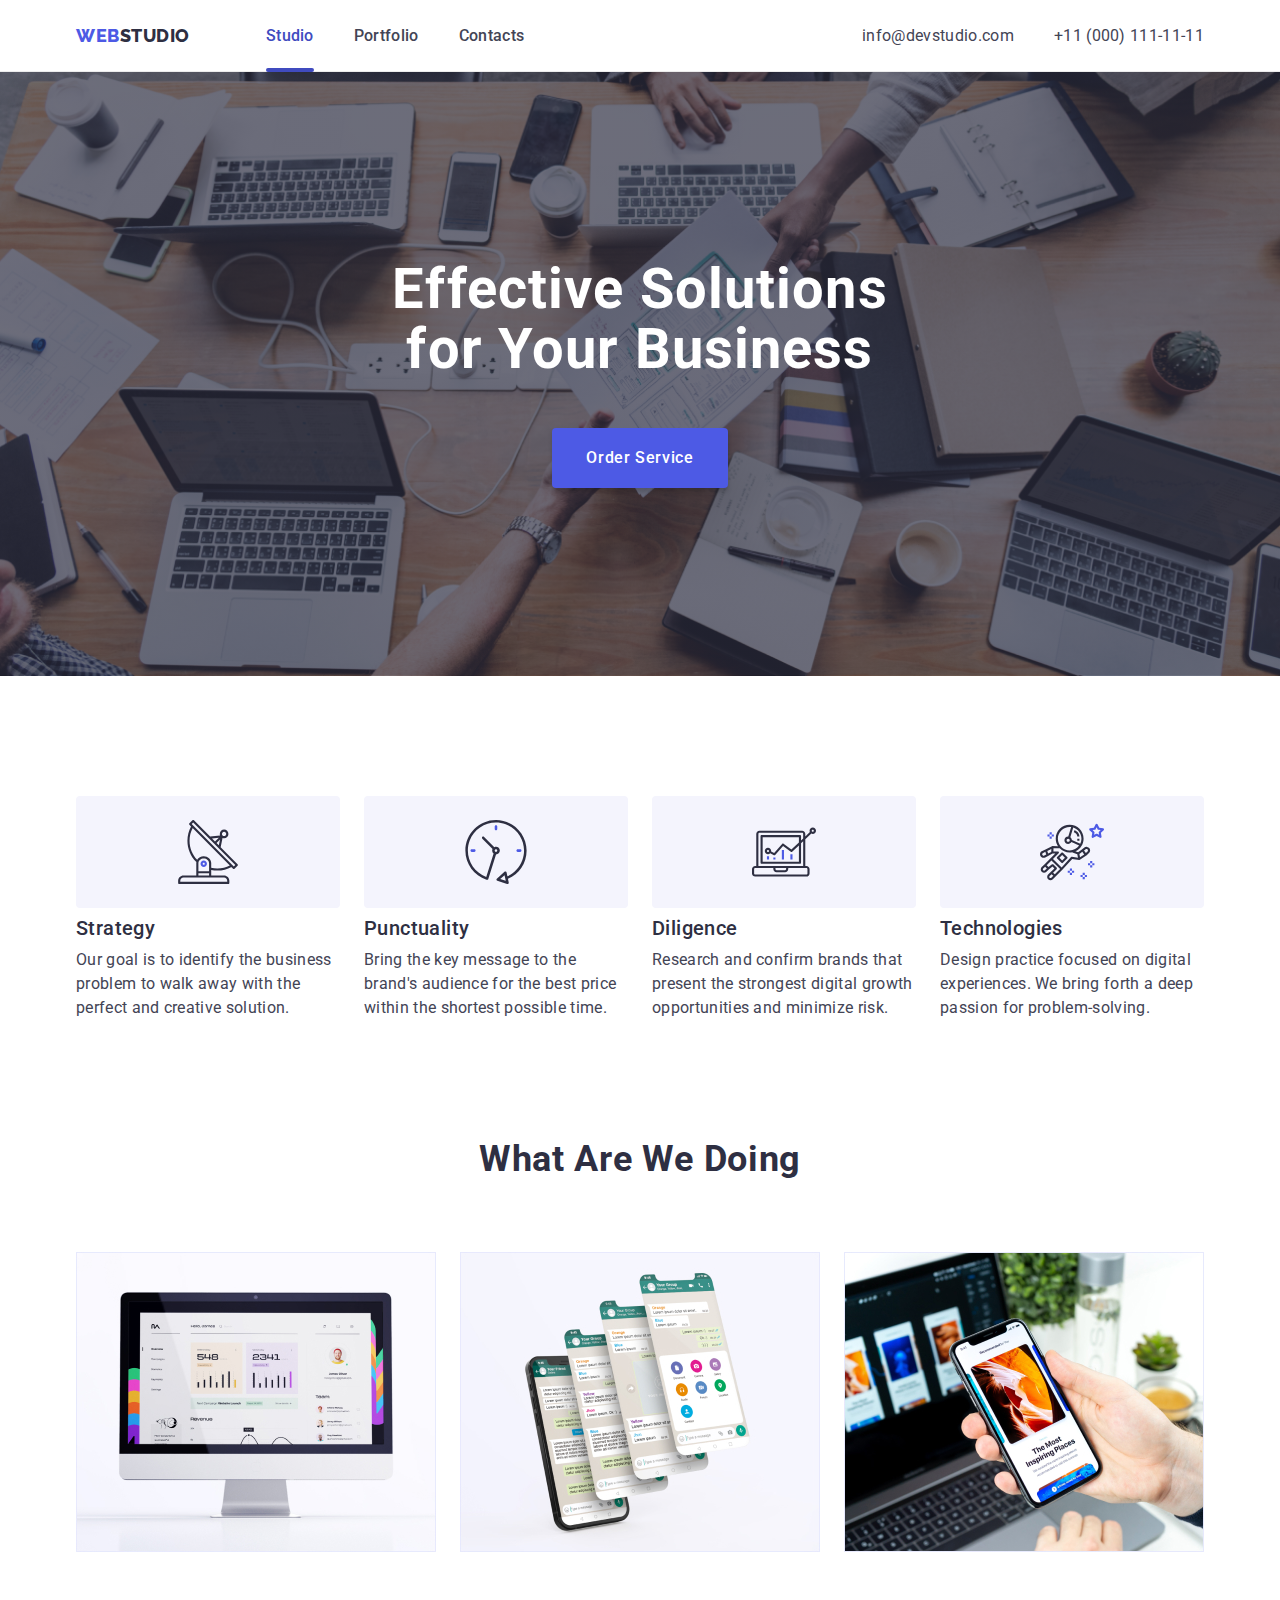
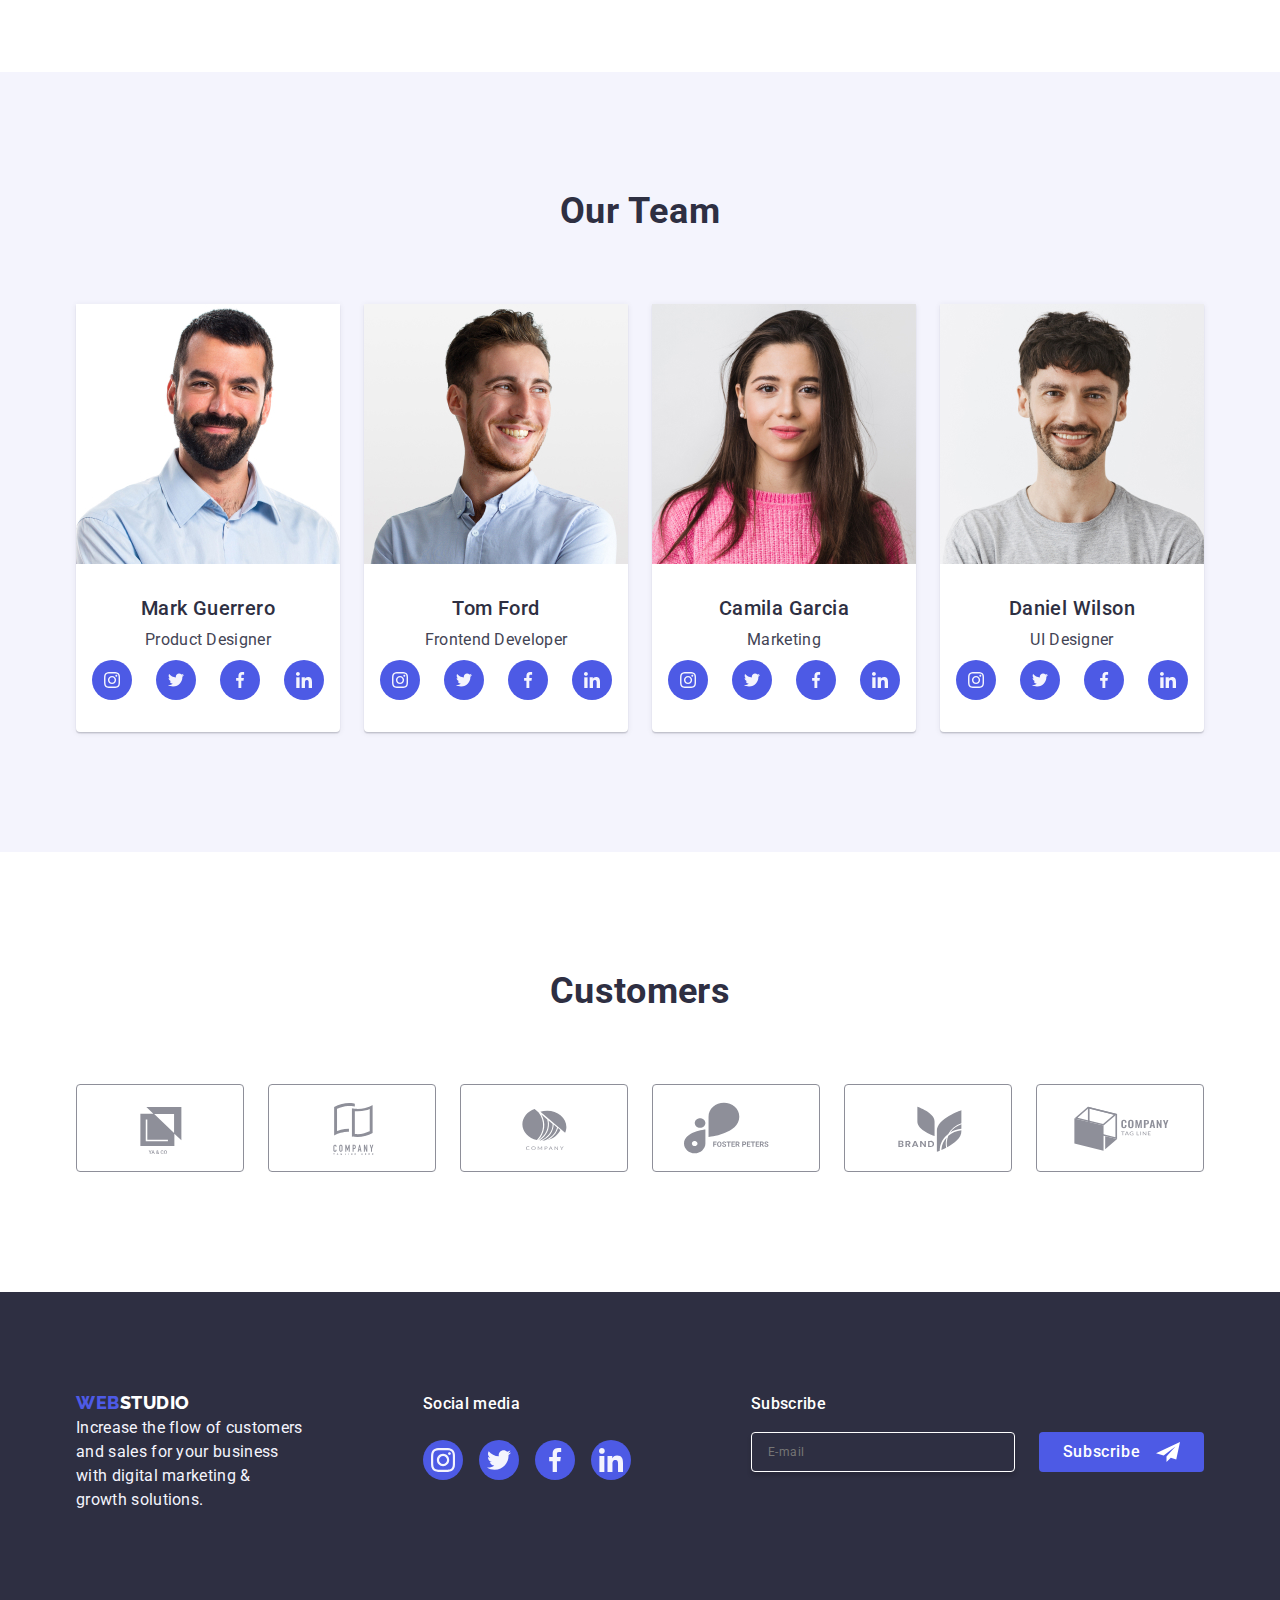
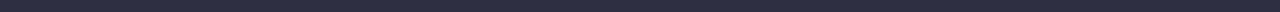
==== index.html @ c0c43e0a "Add files via upload" ====
<!DOCTYPE html>
<html lang="en">
<head>
  <meta charset="UTF-8">
  <meta name="viewport" content="width=device-width, initial-scale=1.0">
  <link rel="stylesheet" href="https://cdnjs.cloudflare.com/ajax/libs/modern-normalize/1.0.0/modern-normalize.min.css">
  <link rel="stylesheet" href="./css/styles.css">
  <link rel="preconnect" href="https://fonts.googleapis.com">
  <link rel="preconnect" href="https://fonts.gstatic.com" crossorigin>
  <link href="https://fonts.googleapis.com/css2?family=Raleway:wght@800&family=Roboto:wght@400;500;700;900&display=swap" rel="stylesheet">
  <title>HTML-CSS</title>
</head>
<body>
  <header class="page-header">
    <div class="container menu">
      <nav class="navigation">
        <a class="logo links" href="./index.html">Web<span class="logo-black">Studio</span></a>
        <ul class="nav-menu list">
          <li class="item">
            <a class="page current links" href="./index.html">Studio</a>
          </li>
          <li class="item">
            <a class="page links" href="./portfolio.html">Portfolio</a>
          </li>
          <li class="item">
            <a class="page links" href="">Contacts</a>
          </li>
        </ul>
      </nav>
      <address class="address">
        <ul class="contacts-menu list">
          <li class="item">
            <a class="contact links" href="mailto:info@devstudio.com"> info@devstudio.com</a>
          </li>
          <li class="item">
            <a class="contact links" href="tel:+110001111111"> +11 (000) 111-11-11</a>
          </li>
        </ul>
      </address>
    </div>
  </header>
  <main>
    <section class="hero">
      <div class="container">
        <h1 class="hero-title">Effective Solutions <br/> for Your Business</h1>
        <button class="button order-service" type="button" data-modal-open>Order Service</button>
      </div>
    </section> 
    <section class="section">
      <div class="container">
        <h2 class="visually-hiddens">Features</h2>
        <ul class="features list">
          <li class="item">
            <div class="icon">
              <svg width="64" height="64">
                <use href="./images/icons.svg#antenna"></use>
              </svg>
            </div>
            <h3 class="features-item-header">Strategy</h3>
            <p class="features-item-content">Our goal is to identify the business problem to walk away with the perfect and creative solution.</p>
          </li>
          <li class="item">
            <div class="icon">
              <svg class="benefits-icon-svg" width="64" height="64">
                <use href="./images/icons.svg#clock"></use>
              </svg>
            </div>
            <h3 class="features-item-header">Punctuality</h3>
            <p class="features-item-content">Bring the key message to the brand's audience for the best price within the shortest possible time.</p>
          </li>
          <li class="item">
            <div class="icon">
              <svg class="benefits-icon-svg" width="64" height="64">
                <use href="./images/icons.svg#diagram"></use>
              </svg>
            </div>
            <h3 class="features-item-header">Diligence</h3>
            <p class="features-item-content">Research and confirm brands that present the strongest digital growth opportunities and minimize risk.</p>
          </li>
          <li class="item">
            <div class="icon">
              <svg class="benefits-icon-svg" width="64" height="64">
                <use href="./images/icons.svg#astronaut"></use>
              </svg>
            </div>
            <h3 class="features-item-header">Technologies</h3>
            <p class="features-item-content">Design practice focused on digital experiences. We bring forth a deep passion for problem-solving.</p>
          </li>
        </ul>
      </div>
    </section>
    <section class="offer-section">
      <div class="section-container container">
        <h2 class="main-page-header">What are we doing</h2>
        <ul class="we-do list">
          <li class="we-do-item">
            <img src="./images/what-are-we-doing-img1.jpg" alt="Computer" width="360">
          </li>
          <li class="we-do-item">
            <img src="./images/what-are-we-doing-img2.jpg" alt="Text Message" width="360">
          </li>
          <li class="we-do-item">
            <img src="./images/what-are-we-doing-img3.jpg" alt="Mobile Phone" width="360">
          </li>
        </ul>
      </div> 
    </section>
    <section class="team">
      <div class="section-container container">
        <h2 class="main-page-header">Our Team</h2>
        <ul class="team-members list">
          <li class="members">
            <img src="./images/img-mark.jpg" alt="Mark Guerrero" width="264">
            <div class="employee">
              <h3 class="member-name">Mark Guerrero</h3>
              <p class="member-title">Product Designer</p>
              <ul class="team-social-list list">
                <li class="team-social-item">
                  <a class="team-social-link link" href="https://instagram.com" target="_blank" rel="noopener noreferrer">
                    <svg class="team-social-svg" width="16" height="16">
                      <use href="./images/icons.svg#instagram"></use>
                    </svg>
                  </a>
                </li>
                <li class="team-social-item">
                  <a
                    class="team-social-link link"
                    href="https://twitter.com"
                    target="_blank"
                    rel="noopener noreferrer"
                  >
                    <svg class="team-social-svg" width="16" height="16">
                      <use href="./images/icons.svg#twitter"></use>
                    </svg>
                  </a>
                </li>
                <li class="team-social-item">
                  <a
                    class="team-social-link link"
                    href="https://facebook.com"
                    target="_blank"
                    rel="noopener noreferrer"
                  >
                    <svg class="team-social-svg" width="16" height="16">
                      <use href="./images/icons.svg#facebook"></use>
                    </svg>
                  </a>
                </li>
                <li class="team-social-item">
                  <a
                    class="team-social-link link"
                    href="https://linkedin.com"
                    target="_blank"
                    rel="noopener noreferrer"
                  >
                    <svg class="team-social-svg" width="16" height="16">
                      <use href="./images/icons.svg#linkedin"></use>
                    </svg>
                  </a>
              </ul>
            </div>                        
          </li>
          <li class="members">
            <img src="./images/img-tom.jpg" alt="Tom Ford" width="264">
            <div class="employee">
              <h3 class="member-name">Tom Ford</h3>
              <p class="member-title">Frontend Developer</p>
              <ul class="team-social-list list">
                <li class="team-social-item">
                  <a class="team-social-link link" href="https://instagram.com" target="_blank" rel="noopener noreferrer">
                    <svg class="team-social-svg" width="16" height="16">
                      <use href="./images/icons.svg#instagram"></use>
                    </svg>
                  </a>
                </li>
                <li class="team-social-item">
                  <a
                    class="team-social-link link"
                    href="https://twitter.com"
                    target="_blank"
                    rel="noopener noreferrer"
                  >
                    <svg class="team-social-svg" width="16" height="16">
                      <use href="./images/icons.svg#twitter"></use>
                    </svg>
                  </a>
                </li>
                <li class="team-social-item">
                  <a
                    class="team-social-link link"
                    href="https://facebook.com"
                    target="_blank"
                    rel="noopener noreferrer"
                  >
                    <svg class="team-social-svg" width="16" height="16">
                      <use href="./images/icons.svg#facebook"></use>
                    </svg>
                  </a>
                </li>
                <li class="team-social-item">
                  <a
                    class="team-social-link link"
                    href="https://linkedin.com"
                    target="_blank"
                    rel="noopener noreferrer"
                  >
                    <svg class="team-social-svg" width="16" height="16">
                      <use href="./images/icons.svg#linkedin"></use>
                    </svg>
                  </a>
              </ul>
            </div>
          </li>
          <li class="members">
            <img src="./images/our-team-img3.jpg" alt="Camila Garcia" width="264">
            <div class="employee">
              <h3 class="member-name">Camila Garcia</h3>
              <p class="member-title">Marketing</p>
              <ul class="team-social-list list">
                <li class="team-social-item">
                  <a class="team-social-link link" href="https://instagram.com" target="_blank" rel="noopener noreferrer">
                    <svg class="team-social-svg" width="16" height="16">
                      <use href="./images/icons.svg#instagram"></use>
                    </svg>
                  </a>
                </li>
                <li class="team-social-item">
                  <a
                    class="team-social-link link"
                    href="https://twitter.com"
                    target="_blank"
                    rel="noopener noreferrer"
                  >
                    <svg class="team-social-svg" width="16" height="16">
                      <use href="./images/icons.svg#twitter"></use>
                    </svg>
                  </a>
                </li>
                <li class="team-social-item">
                  <a
                    class="team-social-link link"
                    href="https://facebook.com"
                    target="_blank"
                    rel="noopener noreferrer"
                  >
                    <svg class="team-social-svg" width="16" height="16">
                      <use href="./images/icons.svg#facebook"></use>
                    </svg>
                  </a>
                </li>
                <li class="team-social-item">
                  <a
                    class="team-social-link link"
                    href="https://linkedin.com"
                    target="_blank"
                    rel="noopener noreferrer"
                  >
                    <svg class="team-social-svg" width="16" height="16">
                      <use href="./images/icons.svg#linkedin"></use>
                    </svg>
                  </a>
              </ul>
            </div>
          </li>
          <li class="members">
            <img src="./images/our-team-img4.jpg" alt="Daniel Wilson" width="264">
            <div class="employee">
              <h3 class="member-name">Daniel Wilson</h3>
              <p class="member-title">UI Designer</p>
              <ul class="team-social-list list">
                <li class="team-social-item">
                  <a class="team-social-link link" href="https://instagram.com" target="_blank" rel="noopener noreferrer">
                    <svg class="team-social-svg" width="16" height="16">
                      <use href="./images/icons.svg#instagram"></use>
                    </svg>
                  </a>
                </li>
                <li class="team-social-item">
                  <a
                    class="team-social-link link"
                    href="https://twitter.com"
                    target="_blank"
                    rel="noopener noreferrer"
                  >
                    <svg class="team-social-svg" width="16" height="16">
                      <use href="./images/icons.svg#twitter"></use>
                    </svg>
                  </a>
                </li>
                <li class="team-social-item">
                  <a
                    class="team-social-link link"
                    href="https://facebook.com"
                    target="_blank"
                    rel="noopener noreferrer"
                  >
                    <svg class="team-social-svg" width="16" height="16">
                      <use href="./images/icons.svg#facebook"></use>
                    </svg>
                  </a>
                </li>
                <li class="team-social-item">
                  <a
                    class="team-social-link link"
                    href="https://linkedin.com"
                    target="_blank"
                    rel="noopener noreferrer"
                  >
                    <svg class="team-social-svg" width="16" height="16">
                      <use href="./images/icons.svg#linkedin"></use>
                    </svg>
                  </a>
              </ul>
            </div>
          </li>
        </ul>
      </div>
    </section>
    <section class="client-section">
      <div class="client-container container">
        <h2 class="client-section-header">Customers</h2>
        <ul class="client-list list">
          <li class="client-item">
            <a class="client-link" href="">
              <svg class="client-svg" width="104" height="56">
                <use href="./images/icons.svg#customer-1"></use>
              </svg>
            </a>
          </li>
          <li class="client-item">
            <a class="client-link" href="">
              <svg class="client-svg" width="104" height="56">
                <use href="./images/icons.svg#customer-2"></use>
              </svg>
            </a>
          </li>
          <li class="client-item">
            <a class="client-link" href="">
              <svg class="client-svg" width="104" height="56">
                <use href="./images/icons.svg#customer-3"></use>
              </svg>
            </a>
          </li>
          <li class="client-item">
            <a class="client-link" href="">
              <svg class="client-svg" width="104" height="56">
                <use href="./images/icons.svg#customer-4"></use>
              </svg>
            </a>
          </li>
          <li class="client-item">
            <a class="client-link" href="">
              <svg class="client-svg" width="104" height="56">
                <use href="./images/icons.svg#customer-5"></use>
              </svg>
            </a>
          </li>
          <li class="client-item">
            <a class="client-link" href="">
              <svg class="client-svg" width="104" height="56">
                <use href="./images/icons.svg#customer-6"></use>
              </svg>
            </a>
          </li>
        </ul>
      </div>

    </section>
  </main>
  <footer class="page-footer">
    <div class="container">
      <div class="footer-logo-wrapper list">
          <a class="logo links" href="./index.html">Web<span class="logo-white">Studio</span>
          </a>
          <p class="footer-content">
          Increase the flow of customers and sales for your business with digital marketing & growth solutions.
          </p> 
      </div>
      <div class="social-media-container">
        <p class="social-media-text text">Social media</p>
        <ul class="footer-list list">
          <li class="social-media-item">
            <a href="#" class="social-media-link">
              <svg class="social-media-svg" width="24" height="24">
                <use href="./images/icons.svg#instagram"></use>
              </svg>
            </a>
          </li>
          <li class="social-media-item">
            <a href="#" class="social-media-link">
              <svg class="social-media-svg" width="24" height="24">
                <use href="./images/icons.svg#twitter"></use>
              </svg>
            </a>
          </li>
          <li class="social-media-item">
            <a href="#" class="social-media-link">
              <svg class="social-media-svg" width="24" height="24">
                <use href="./images/icons.svg#facebook"></use>
              </svg>
            </a>
          </li>
          <li class="social-media-item">
            <a href="#" class="social-media-link">
              <svg class="social-media-svg" width="24" height="24">
                <use href="./images/icons.svg#linkedin"></use>
              </svg>
            </a>
          </li>
        </ul>
      </div> 
      <div class="footer-form-container">
        <p class="footer-subscription-text">Subscribe</p>
        <form class="footer-subscription-form">
          <label class="footer-subscription-label">
            <input class="footer-subscription-input" name="subscription-mail" type="email" placeholder="E-mail">
          </label>
          <button class="footer-subscription-button" type="submit">Subscribe
            <svg class="footer-subscription-icon" width="24" height="24">
              <use href="./images/icons.svg#subscription"></use>          
            </svg>
          </button>
        </form>
      </div>
    </div>
  </footer>
  <!-- Modal Order Service Button -->
  <div class="backdrop is-hidden" data-modal>
    <div class="modal">
      <button type="button" class="modal-close" data-modal-close>
        <svg class="modal-close-icon" width="8" height="8">
          <use href="./images/icons.svg#close"></use>
        </svg>
      </button>
      <p class="modal-header-text">Leave your contacts and we will call you back</p>
      <form class="modal-signup-form" name="signup-form" autocomplete="on">
        <div class="modal-container">
          <label class="modal-form-label" for="user-name">Name</label>
          <div class="modal-label-container">
            <input class="form-label-input" id="user-name" name="user-name" type="text" required />
            <svg class="form-input-icon" width="18" height="24">
              <use href="./images/icons.svg#person"></use>
            </svg>
          </div>
        </div>
        <div class="modal-container">
          <label class="modal-form-label" for="phone-number">Phone</label>
          <div class="modal-label-container">
            <input class="form-label-input" id="phone-number" name="user-phone" type="tel" required />
            <svg class="form-input-icon" width="18" height="24">
              <use href="./images/icons.svg#phone"></use>
            </svg>
          </div>
        </div>
        <div class="modal-container">
          <label class="modal-form-label" for="email">Email</label>
          <div class="modal-label-container">
            <input class="form-label-input" id="email" name="user-email" type="email" required />
            <svg class="form-input-icon" width="18" height="24">
              <use href="./images/icons.svg#email"></use>
            </svg>
          </div>
        </div>
        <div class="modal-form-textarea">
          <label class="modal-form-label" for="user-comment">Comment</label>
          <textarea id="user-comment" name="user-comment" placeholder="Text input" class="form-label-textarea"></textarea>
        </div>
        <div class="modal-form-agreement">
          <input id="user-privacy" type="checkbox" value="true" name="user-privacy" class="modal-form-checkbox visually-hidden"/>
          <label class="terms-conditions" for="user-privacy">
            <span class="form-agreement-text">
              <svg class="modal-checkbox-icon" width="10" height="8">
                <use href="./images/icons.svg#checkbox" ></use>
              </svg>
            </span>
            I accept the terms and conditions of the <a href="#" class="privacy-link">Privacy Policy</a>
          </label>
        </div>
        <button class="modal-form-button" type="submit">Send</button>
      </form>      
    </div>
  </div>
  <script src="./js/modal.js"></script>
</body>
</html>
---- css/styles.css ----
/* CSS Variable */

:root {
  --iris: #4D5AE5;
  --ocean: #404bbf;  
  --navy-blue: #2E2F42;
  --white: #FFFFFF;
  --slate: #434455;
  --green: #31D0AA;
  --light-slate: #838f99;
  --cornflower: #e7e9fc;
  --cloud: #f4f4fd;
  --button: #e7e9fc;
  --navy-blue-modal: #2E2F42;
  --grey: #2E2F42;
  --dairy: #FCFCFC;
}

body {
  font-family: "Roboto", sans-serif;
  font-size: 16px;
  color: #434455;
  background-color: var(--white);
  line-height: 1.5;
  letter-spacing: 0.02em;
}

/* CSS Reset */

*,
*::before,
*::after {
  box-sizing: border-box;
  margin: 0;
}

h1,h2,h3,h4,h5,h6,p {
  margin: 0;
}

img {
  display: block;
  max-width: 100%;
  height: auto;
}

.list {
  list-style: none;
  padding: 0;
  margin: 0;
}

.links {
  text-decoration: none;
  color: inherit;
}

.address {
  font-style: normal;
  margin-left: auto;
}

.container {
  width: 1158px;
  margin: 0 auto;
  padding: 0 15px;
}

.section {
  padding: 120px 0;
}

.no-top-padding {
  padding: 0;
}

/* Logo */

.logo {
  color: var(--iris);
  font-family: "Raleway", "sans-serif";
  font-size: 18px;
  font-weight: 800;
  line-height: 1.17;
  letter-spacing: 0.03em;
  text-transform: uppercase;
}

.logo-black {
  color: var(--navy-blue);
}

.logo-white {
  color: var(--white);
}


/* Header Section */

.page-header {
  border-bottom: 1px solid #ECECEC;
  box-shadow: 0px 2px 1px rgba(46, 47, 66, 0.08), 0px 1px 1px rgba(46, 47, 66, 0.16), 0px 1px 6px rgba(46, 47, 66, 0.08);
}

.nav-menu .page {
  font-size: 16px;
  font-weight: 500;
}

.nav-menu .page,
.contacts-menu .contact {
  display: block;
  padding-top: 24px;
  padding-bottom: 23px;
}

.nav-menu .page:hover,
.nav-menu .page:focus,
.nav-menu .page.current,
.contacts-menu .contact:hover,
.contacts-menu .contact:focus {
    color: var(--ocean);
}

.nav-menu .item:not(:last-child),
.contacts-menu .item:not(:last-child){
    margin-right: 40px;

}

.menu,
.navigation,
.nav-menu,
.contacts-menu {
    display: flex;
    align-items: center;
}

.nav-menu {
    margin-left: 76px;
}

.page {
  padding: 24px 0;
  position: relative;
  transition: color 250ms cubic-bezier(0.4, 0, 0.2, 1);
}

.page:hover,
.page:focus {
  color: var(--iris);
}

.page::after {
  content: "";
  border-radius: 2px;
  border: 2px solid transparent;
  height: 4px;
  width: 0;
  position: absolute;
  left: 0;
  bottom: -1px;
  transition: width 250ms cubic-bezier(0.4, 0, 0.2, 1),
  background-color 250ms cubic-bezier(0.4, 0, 0.2, 1),
  border 250ms cubic-bezier(0.4, 0, 0.2, 1);
}

.page:hover::after,
.page:focus::after {
  border: 2px solid var(--ocean);
  background-color: var(--ocean);
  width: 100%;
}

.current::after {
  content: "";
  border: 2px solid var(--ocean);
  border-radius: 2px;
  background-color: var(--ocean);
  height: 4px;
  width: 100%;
  position: absolute;
  left: 0;
  bottom: -1px;
}

.current,
.contact:hover,
.contact:focus {
  color: var(--ocean);
}


.contact {
  padding: 24px 0;
  transition: color 250ms cubic-bezier(0.4, 0, 0.2, 1);
}

/* Hero Image - First Section */

.hero {
  background-color: var(--navy-blue);
  padding: 188px 0;
  text-align: center;
  background-image: linear-gradient(rgba(46, 47, 66, 0.7), rgba(46, 47, 66, 0.7)), url(../images/people-office.jpg);
  background-repeat: no-repeat;
  background-position: center;
  background-size: cover;
  max-width: 1440px;
  margin: 0 auto;
}

.hero-title {
  color: var(--white);
  font-size: 56px;
  line-height: 1.07;
  text-align: center;
  letter-spacing: 0.02em;
  font-weight: 700;
  margin-bottom: 48px;
}

.button {
  cursor: pointer;
  font-family: inherit;
  border-color: transparent;
}

.button.order-service {
  padding: 16px 32px;
  background-color: var(--iris);
  color: var(--white);
  font-weight: 500;
  font-size: 16px;
  line-height: 1.5;
  letter-spacing: 0.04em;
  border-radius: 4px;
  box-shadow: 0px 4px 4px 0px rgba(0, 0, 0, 0.15);
  transition: background-color 250ms cubic-bezier(0.4, 0, 0.2, 1);
}

.button.order-service:hover,
.button.order-service:focus {
    background-color: var(--ocean);
}


/* Features - Second Section */


.features {
  display: flex;
  gap: 24px;
}

.features .icon {
  display: flex;
  align-items: center;
  height: 112px;
  width: 264px;
  background-color: var(--cloud);
  border-radius: 4px;
  margin-bottom: 8px;
  
  
  
  
}


.features-item .features-item-header {
  margin-bottom: 8px;
}

.features-item-header {
  font-weight: 500;
  font-size: 20px;
  line-height: 1.2;
  letter-spacing: 0.02em;
  color: var(--navy-blue);
  margin-bottom: 8px;
}

.features-item-content {
  font-size: 16px;
  line-height: 1.5;
  letter-spacing: 0.02em;
  color: var(--slate);
}

.visually-hiddens {
  clip: rect(0 0 0 0);
  clip-path: inset(100%);
  height: 1px;
  overflow: hidden;
  outline: 0;
  outline-offset: 0;
  position: absolute;
  white-space: nowrap;
  width: 1px;
  margin: -1px;
  border: 0;
  padding: 0;
}

.icon {
  display: flex;
  align-items: center;
  justify-content: center;
  height: 112px;
  background-color: #f4f4fd;
  border-radius: 4px;
  margin-bottom: 8px;
}

/* Third Section */

.main-page-header {
  font-size: 36px;
  line-height: 1.11;
  text-align: center;
  letter-spacing: 0.02em;
  text-transform: capitalize;
  color: var(--navy-blue);
  margin-bottom: 72px;
}

.offer-section {
  padding-bottom: 120px;
}

.we-do {
  display: flex;
  gap: 24px;
}

.we-do-item {
  flex-basis: calc((100% - 48px) / 3);
}

/* Fourth Section - Our Team */

.team {
  background-color: #f4f4fd;
  padding: 120px 0;
}

.team-members {
  display: flex;
  gap: 24px;
}

.members {
  background-color: #FFFFFF;
  flex-basis: calc((100% - 72px ) / 4);
  border-radius: 0 0 4px 4px; 
  box-shadow: 0px 2px 1px 0px rgba(46, 47, 66, 0.08), 0px 1px 1px 0px rgba(46, 47, 66, 0.16), 0px 1px 6px 0px rgba(46, 47, 66, 0.08);

}

.employee {
  padding: 32px 0 32px;
}

.member-name {
  font-weight: 500;
  font-size: 20px;
  line-height: 1.2;
  letter-spacing: 0.02em;
  color: var(--navy-blue);
  text-align: center;
  margin-bottom: 8px;  
}

.member-title {
  font-size: 16px;
  line-height: 1.5;
  letter-spacing: 0.02em;
  color: var(--slate);
  text-align: center;
}

.team-social-list {
  display: flex;
  justify-content: center;
  gap: 24px;
  margin-top: 8px;
}

.team-social-item {
  width: 40px;
  height: 40px;
}

.team-social-link {
  width: 100%;
  height: 100%;
  border-radius: 50%;
  display: flex;
  align-items: center;
  justify-content: center;
  background-color: var(--iris);
  transition: background-color 250ms cubic-bezier(0.4, 0, 0.2, 1);
}

.team-social-link:hover,
.team-social-link:focus {
  background-color: var(--ocean);
}

.team-social-svg {
  fill: #f4f4fd;
}

/* Fifth Section - Customers */

.client-section {
  padding-top: 120px;
  padding-bottom: 120px;
}

.client-section-header {
  font-size: 36px;
  line-height: 1.11;
  color: #2E2F42;
  margin-bottom: 72px;
  display: flex;
  justify-content: center;
  align-items: center;
}

.client-list {
  display: flex;
  gap: 24px;
}

.client-item {
  /* width: calc((100% - 120px) / 6);
  flex-basis: calc((100% - 120px) / 6); */
  width: 168px;
  height: 88px;
}

.client-link {
  width: 100%;
  height: 100%;
  border: 1px solid #8e8f99;
  border-radius: 4px;
  display: flex;
  justify-content: center;
  align-items: center;
  color: #8e8f99;
  transition: border-color 250ms cubic-bezier(0.4, 0, 0.2, 1), color 250ms cubic-bezier(0.4, 0, 0.2, 1);

}

.client-link:hover,
.client-link:focus {
  border-color: var(--ocean);
  color: var(--ocean)
}

.client-svg {
  fill: currentColor;
}

.client-container {
  width: 1158px;
  padding: 0 15px;
  margin: 0 auto;
}

/* Portfolio Main */

.portfolio {
    padding: 96px 0 120px 0;
}

.filters {
  display: flex;
  justify-content: center;
  gap: 24px;
  margin-bottom: 72px;
}

.filters-item {
  display: inline-flex;
}

.filters-button {
  color: var(--iris);
  background-color: var(--cloud);
  border-radius: 4px;
  border: 1px solid var(--cornflower);
  font-family: inherit;
  padding: 12px 24px;
  transition: color 250ms cubic-bezier(0.4, 0, 0.2, 1), background-color 250ms cubic-bezier(0.4, 0, 0.2, 1), border-color 250ms cubic-bezier(0.4, 0, 0.2, 1), box-shadow 250ms cubic-bezier(0.4, 0, 0.2, 1);
}

.filters-button:hover,
.filters-button:focus {
  background-color: var(--ocean);
  color: var(--white);
  border-color: var(--ocean);
  box-shadow: 0px 2px 2px 0px rgba(0, 0, 0, 0.12), 0px 2px 1px 0px rgba(0, 0, 0, 0.08), 0px 3px 1px 0px rgba(0, 0, 0, 0.1);
}


.services-list {
  display: flex;
  flex-wrap: wrap;
  column-gap: 24px;
  row-gap: 48px; 
}

.services-card {
  flex-basis: calc((100% - 48px) / 3);

}

.services-link {
  transition: box-shadow 250ms cubic-bezier(0.4, 0, 0.2, 1);
}

.services-link:hover,
.services-link:focus {
  box-shadow: 0px 2px 1px 0px rgba(46, 47, 66, 0.88), 0px 1px 1px 0px rgba(46, 47, 66, 0.16), 0px 1px 6px 0px rgba(46, 47, 66, 0.08);
}

.project-cover-wrap {
  position: relative;
  overflow: hidden;
}

.project-cover-text {
  position: absolute;
  top: 0;
  height: 100%;
  width: 100%;
  padding: 40px 32px;
  background-color: var(--iris);
  color: var(--cloud);
  font-size: 16px;
  font-weight: 400;
  line-height: 24px;
  letter-spacing: 0.32px;
  transform: translateY(100%);
  transition: transform 250ms cubic-bezier(0.4, 0, 0.2, 1);
}

.services-link:hover .project-cover-text,
.services-link:focus .project-cover-text {
  transform: translateY(0);
}

.project-card-text {
  padding: 32px 16px;
  border: 1px solid var(--cornflower);
  border-top: none;
  display: flex;
  flex-direction: column;
  justify-content: center;
  align-items: flex-start;
  align-self: stretch;
  border-bottom: 1px solid var(--cornflower);
  border-left: 1px solid var(--cornflower);
  border-right: 1px solid var(--cornflower);
  background-color: var(--white);
}

.project-title {
  font-weight: 500;
  font-size: 20px;
  line-height: 1.2;
  letter-spacing: 0.02em;
  color: var(--navy-blue);  
  margin-bottom: 8px;
}

.project-description {
  font-size: 16px;
  line-height: 1.5;
  letter-spacing: 0.02em;
  color: var(--slate);
}


/* Footer Section */

.page-footer {
  background-color: var(--navy-blue);
  padding-top: 100px;
  padding-bottom: 100px;
}

.page-footer .container {
  display: flex;
  align-items: baseline;
  gap: 120px;
  
}


.footer-logo-wrapper {
  align-items: flex-start;
  
}

.footer-content {
  line-height: 1.5;
  color: var(--cloud);
  letter-spacing: 0.02em;
  max-width: 264px;
    
}


.social-media-text {
  font-weight: 500;
  font-size: 16px;
  line-height: 1.5;
  letter-spacing: 0.02em;
  color: #FFFFFF;
  margin-bottom: 16px; 

}

.social-media-item {
  width: 40px;
  height: 40px;
}

.social-media-link {
  width: 100%;
  height: 100%;
  background-color: #4D5AE5;
  border-radius: 50%;
  display: flex;
  align-items: center;
  justify-content: center;
  margin-top: 8px;
  transition: background-color 250ms cubic-bezier(0.4, 0, 0.2, 1);
}

.social-media-link:hover,
.social-media-link:focus {
  background-color: #31D0AA;

}

.social-media-svg {
  fill: #f4f4fd;
}

.footer-list {
  display: flex;
  gap: 16px;
}

.footer-subscription-text {
  margin-bottom: 16px;
  font-weight: 500;
  font-size: 16px;
  line-height: 1.5;
  letter-spacing: 0.02em;
  color: var(--white);
}

.footer-subscription-form {
  display: flex;
  gap: 24px;
}

.footer-subscription-input {
  width: 264px;
  height: 40px;
  border: 1px solid var(--white);
  background-color: transparent;
  font-size: 12px;
  line-height: 1.5;
  letter-spacing: 0.04em;
  padding-left: 16px;
  color: var(--white);
  box-shadow: 0px 4px 4px 0px rgba(0, 0, 0, 0.15);
  border-radius: 4px;
  color: var(--white);
}

.footer-subscription-button {
  min-width: 165px;
  height: 40px;
  display: flex;
  justify-content: center;
  align-items: center;
  font-family: 'Roboto', sans-serif;
  font-size: 16px;
  font-weight: 500;
  line-height: 1.5;
  letter-spacing: 0.04em;
  color: var(--white);
  cursor: pointer;
  background-color: var(--iris);
  border: none;
  border-radius: 4px;
}

.footer-subscription-icon {
  margin-left: 16px;
}



/* Modal */

.backdrop {
  position: fixed;
  top: 0;
  left: 0;
  width: 100%;
  height: 100%;
  background-color: rgba(46, 47, 66, 0.4);
  opacity: 1;
  transition: opacity 250ms cubic-bezier(0.4, 0, 0.2, 1), visibility 250ms cubic-bezier(0.4, 0, 0.2, 1);
}

/* label {
  display: block;
} */

.modal {
  position: absolute;
  top: 50%;
  left: 50%;
  min-width: 408px;
  min-height: 584px;
  background-color: var(--dairy);
  box-shadow: 0px 2px 1px 0px rgba(0, 0, 0, 0.2),
    0px 1px 3px 0px rgba(0, 0, 0, 0.12), 0px 1px 1px 0px rgba(0, 0, 0, 0.14);
  border-radius: 4px;
  transform: translate(-50%, -50%) scale(1);
  transition: transform 250ms cubic-bezier(0.4, 0, 0.2, 1);
  padding: 72px 24px 24px;
}

.modal-container {
  margin-bottom: 8px;
}

.modal-form-label {
  font-size: 12px;
  line-height: 1.17;
  letter-spacing: 0.04em;
  color: #8e8f99;
  display: block;
  margin-bottom: 4px;
  
}

.modal-container {
 position: relative;
}

.modal-label-container {
  position: relative;
}

.modal-header-text {
  font-weight: 500;
  font-size: 16px;
  line-height: 24px;
  text-align: center;
  letter-spacing: 0.32px;
  color: var(--navy-blue);
  margin-bottom: 16px;
  
  
  
  
}

.modal-form-textarea {
  margin-bottom: 16px;
}

.form-label-input {
  width: 100%;
  height: 40px;
  border: 1px solid rgba(46, 47, 66, 0.4);
  border-radius: 4px;
  background-color: transparent;
  padding-left: 38px;
  outline: transparent;
  transition: border-color 250ms cubic-bezier(0.4, 0, 0.2, 1);

}

.form-label-textarea {
  width: 100%;
  height: 120px;
  font-size: 12px;
  line-height: 1.17;
  letter-spacing: 0.04em;
  color: rgba(46, 47, 66, 0.4);
  border: 1px solid rgba(46, 47, 66, 0.4);
  border-radius: 4px;
  background-color: transparent;
  padding: 8px 16px;
  outline: transparent;
  resize: none;
  transition: border-color 250ms cubic-bezier(0.4, 0, 0.2, 1);
  
}

.form-label-input:hover,
.form-label-input:focus,
.form-label-textarea:hover,
.form-label-textarea:focus {
  outline: none;
  border: 1px solid var(--iris);
}

.form-label-text {
  color: var(--light-slate);
  font-size: 12px;
  font-weight: 400;
  line-height: 14px;
  position: absolute;
  top: -16px;
}


.form-input-icon {
  position: absolute;
  left: 16px;
  top: 50%;
  transform: translateY(-50%);
  transition: fill 250ms cubic-bezier(0.4, 0, 0.2, 1);
}



.form-label-input:hover + .form-input-icon,
.form-label-input:focus + .form-input-icon {
  fill: var(--iris);
}

.modal-form-agreement {
  margin-bottom: 24px;
  display: flex;
  
}

.terms-conditions {
  display: block;
  font-size: 12px;
  line-height: 1.17;
  letter-spacing: 0.04em;
  color: #8e8f99;
}


.form-agreement-text {
  width: 16px;
  height: 16px;
  border: 1px solid rgba(46, 47, 66, 0.4);
  border-radius: 2px;
  transition: background-color 250ms cubic-bezier(0.4, 0, 0.2, 1), border 250ms cubic-bezier(0.4, 0, 0.2, 1), fill 250ms cubic-bezier(0.4, 0, 0.2, 1);
  display: inline-flex;
  align-items: center;
  justify-content: center;
  fill: transparent;
}

.modal-form-checkbox:checked + .form-agreement-text {
  background-color: var(--ocean);
  border: none;
  fill: var(--cloud);
}

.modal-checkbox-icon {
  fill: var(--white);
  border: 1px solid var(--light-slate);
  margin-right: 8px;
  transition: background-color 250ms cubic-bezier(0.4, 0, 0.2, 1), border 250ms cubic-bezier(0.4, 0, 0.2, 1);
}

.privacy-link {
  color: var(--iris)
}

.visually-hidden {
  position: absolute;
  border: 0;
  padding: 0;
  opacity: 0;
}

.modal-form-button {
 color: var(--white);
 text-align: center;
 font-size: 16px;
 font-weight: 500;
 line-height: 24px;
 letter-spacing: 0.64px;
 border: none;
 border-radius: 4px;
 background: var(--iris);
 box-shadow: 0px 4px 4px 0px rgba(0, 0, 0, 0.15);
 padding: 16px 32px;
 margin: 0 auto;
 cursor: pointer;
 display: block;
 min-width: 169px;
 transition: background-color 250ms cubic-bezier(0.4, 0, 0.2, 1);
    
}

.modal-form-button:hover {
  background-color: var(--ocean);
}

.backdrop.is-hidden .modal {
  transform: translate(-50%, -50%) scale(0);
}

.modal-close {
  position: absolute;
  top: 24px;
  right: 24px;
  width: 24px;
  height: 24px;
  padding: 0;
  display: flex;
  justify-content: center;
  align-items: center;
  

  background-color: var(--cornflower, #e7e9fc);
  color: var(--navyblue);
  border: 1px solid rgba(0, 0, 0, 0.1);
  border-radius: 50%;
  cursor: pointer;

  transition: border 250ms cubic-bezier(0.4, 0, 0.2, 1),
    background-color 250ms cubic-bezier(0.4, 0, 0.2, 1);
}

.modal-close-icon {
  fill: currentColor;
  transition: fill 250ms cubic-bezier(0.4, 0, 0.2, 1);
}

.modal-close:hover,
.modal-close:focus {
  background-color: var(--ocean);
  color: var(--white);
  border: none;
}

.is-hidden {
  opacity: 0;
  visibility: hidden;
  pointer-events: none;
}

/* Modal Form */
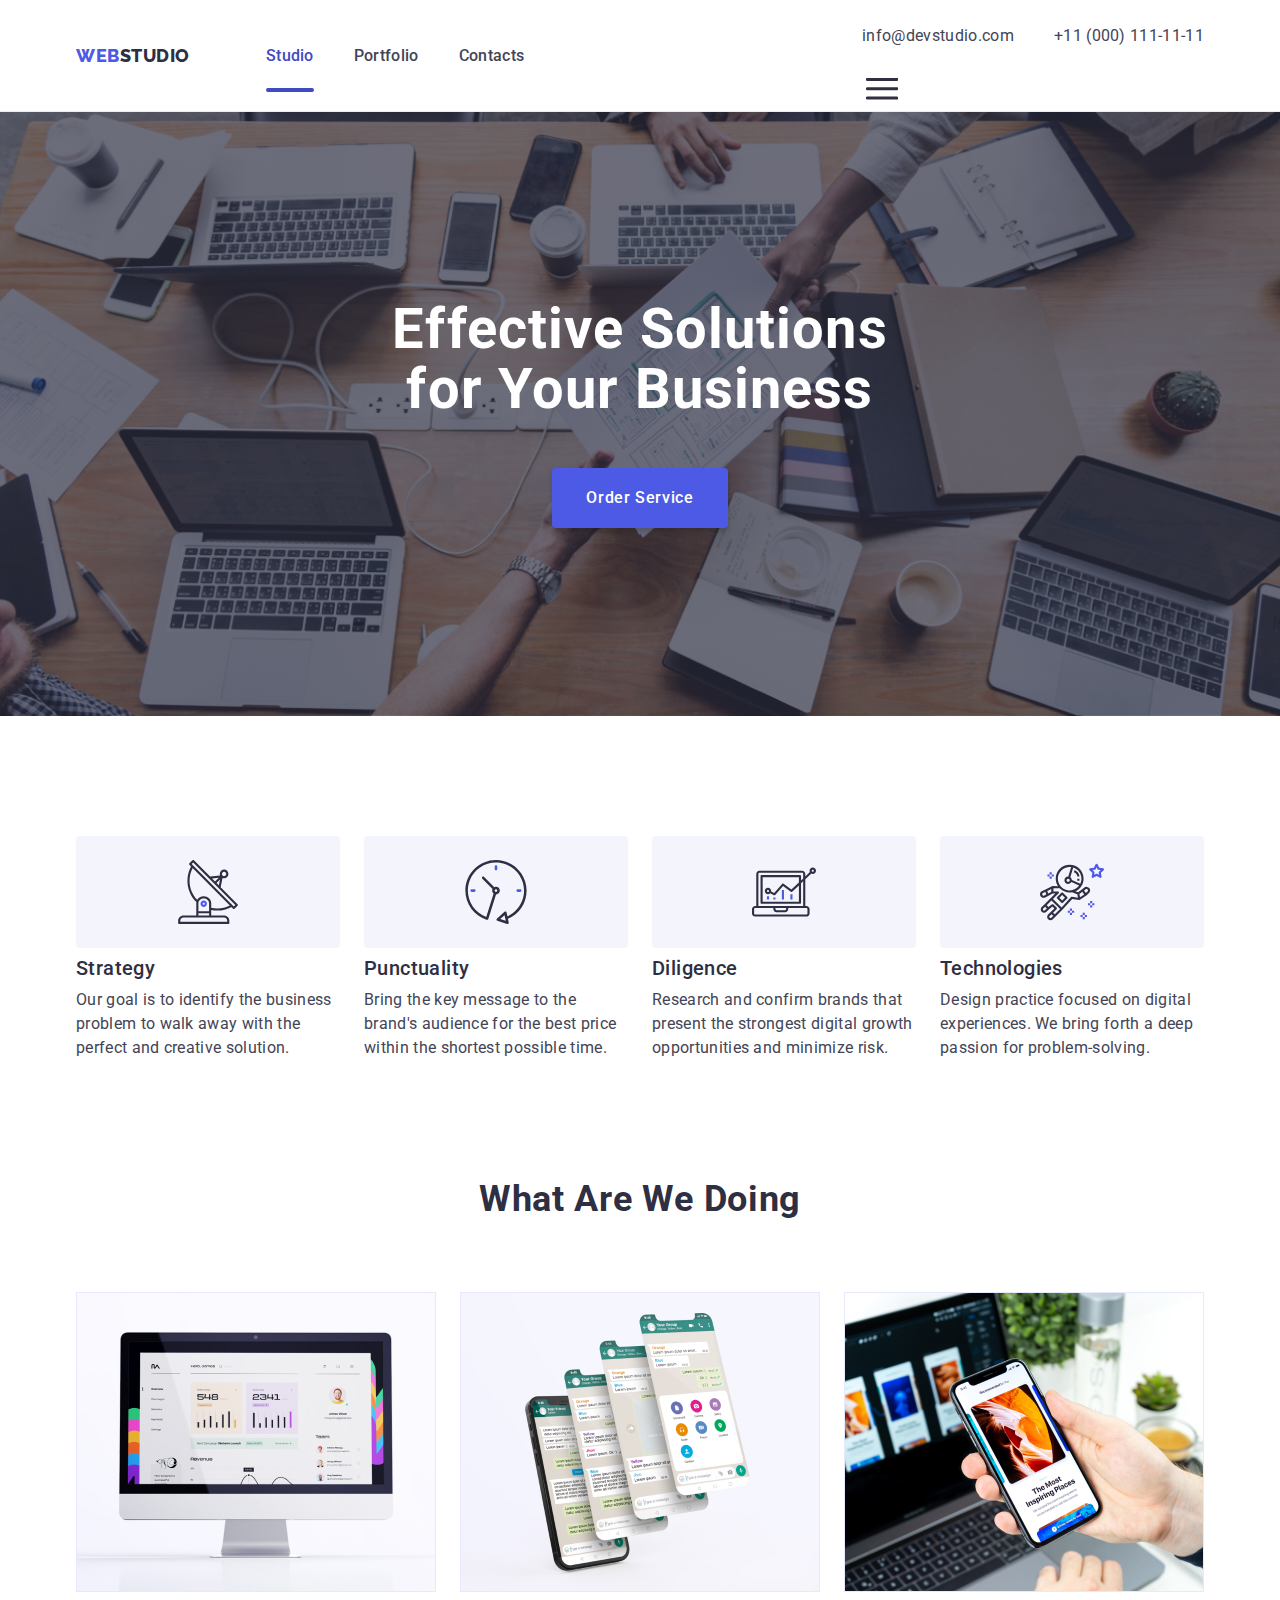
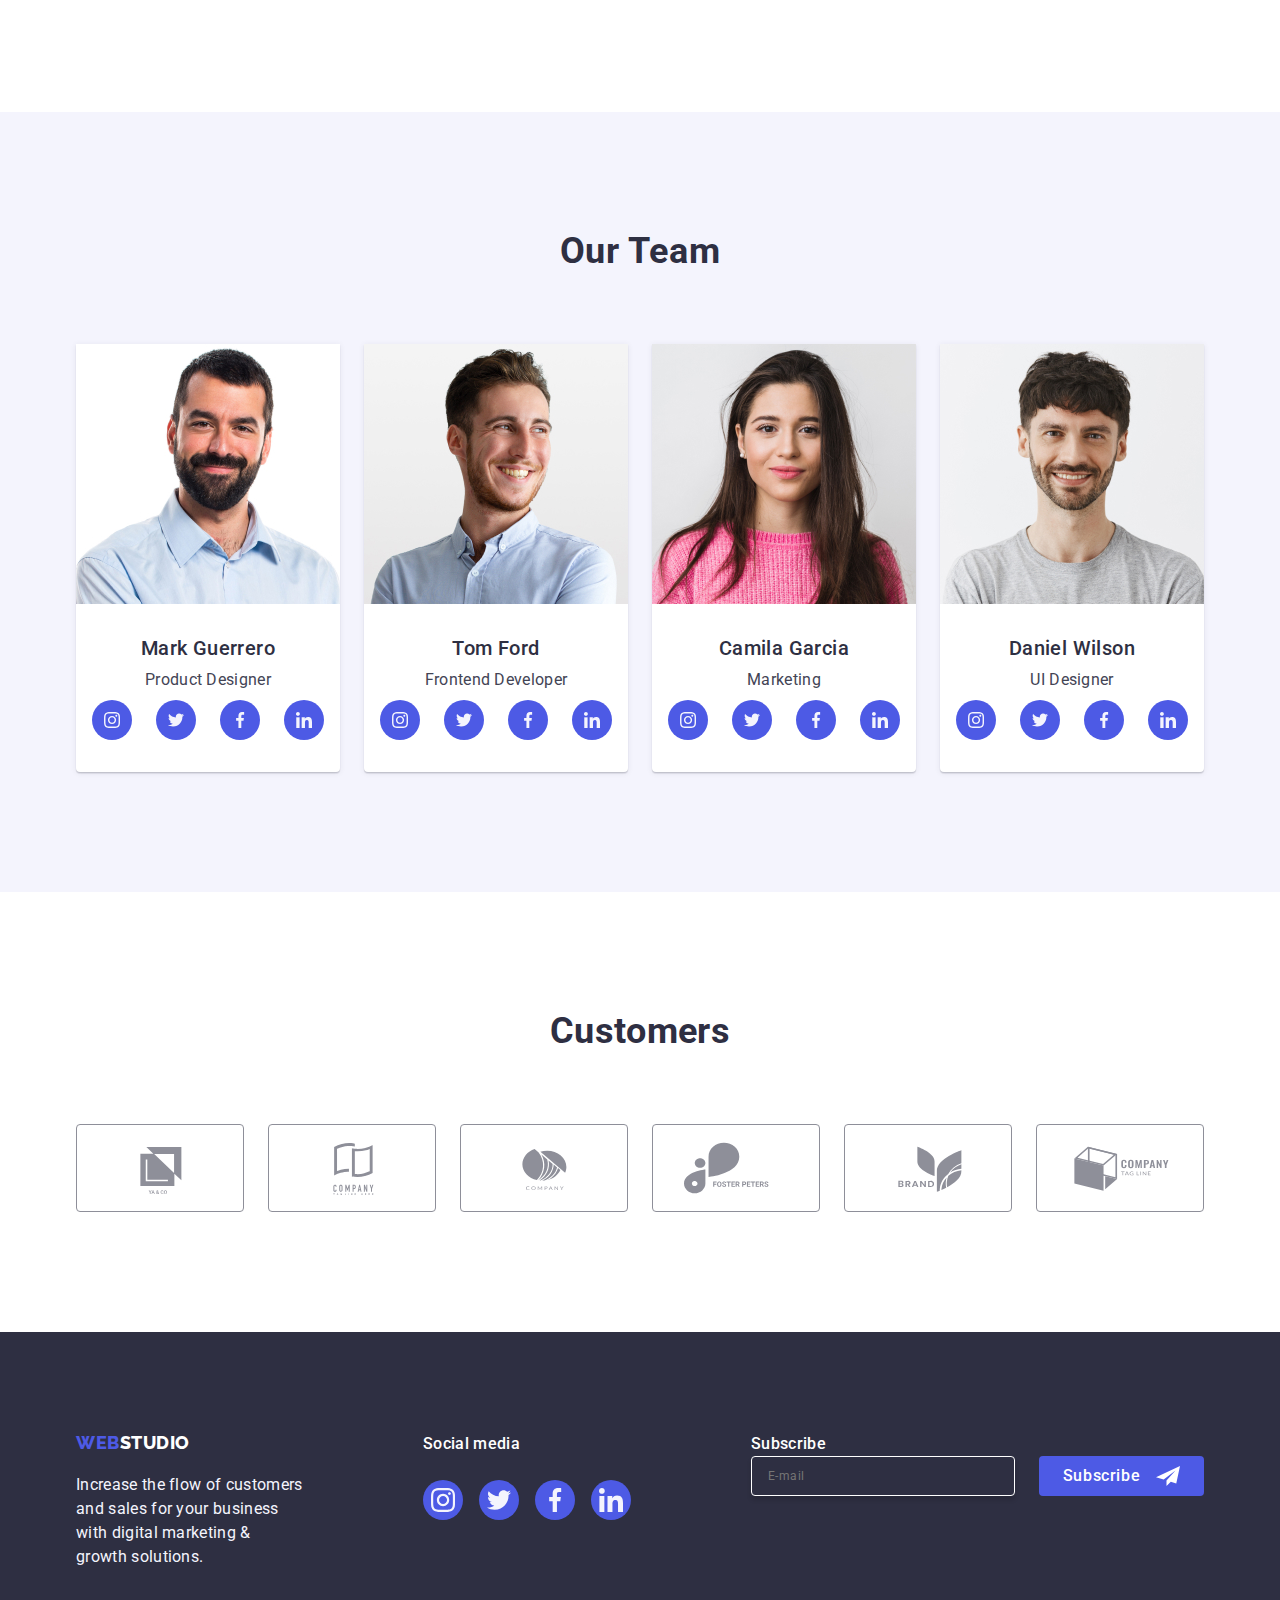
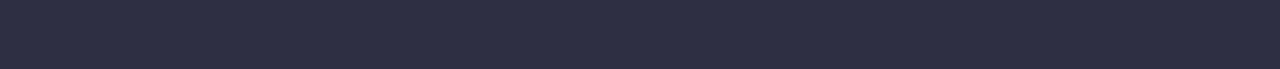
==== commit dd522fee: "summary" ====
--- a/index.html
+++ b/index.html
@@ -36,6 +36,11 @@
             <a class="contact links" href="tel:+110001111111"> +11 (000) 111-11-11</a>
           </li>
         </ul>
+        <button class="menu-toggle js-open-menu" aria-expanded="false" aria-controls="mobile-menu">
+          <svg class="mobile-menu-icon" width="32" height="22">
+            <use href="images/sprite.svg#burger"/>
+          </svg>
+        </button>
       </address>
     </div>
   </header>
@@ -52,7 +57,7 @@
         <ul class="features list">
           <li class="item">
             <div class="icon">
-              <svg width="64" height="64">
+              <svg class="benefits-icon-svg" width="64" height="64">
                 <use href="./images/icons.svg#antenna"></use>
               </svg>
             </div>
@@ -368,7 +373,7 @@
     </section>
   </main>
   <footer class="page-footer">
-    <div class="container">
+    <div class="footer-division container">
       <div class="footer-logo-wrapper list">
           <a class="logo links" href="./index.html">Web<span class="logo-white">Studio</span>
           </a>
@@ -470,7 +475,7 @@
           <label class="terms-conditions" for="user-privacy">
             <span class="form-agreement-text">
               <svg class="modal-checkbox-icon" width="10" height="8">
-                <use href="./images/icons.svg#checkbox" ></use>
+                <use href="./images/sprite.svg#checkbox"></use>
               </svg>
             </span>
             I accept the terms and conditions of the <a href="#" class="privacy-link">Privacy Policy</a>
@@ -480,7 +485,8 @@
       </form>      
     </div>
   </div>
-  <script src="./js/modal.js"></script>
+  <script src="./js/mobile-menu.js"></script>
+  <script src="./js/modal.js"></script> 
 </body>
 </html>
 
--- a/css/styles.css
+++ b/css/styles.css
@@ -611,6 +611,7 @@
   color: var(--cloud);
   letter-spacing: 0.02em;
   max-width: 264px;
+  margin-top: 17.5px;
     
 }
 
@@ -658,7 +659,6 @@
 }
 
 .footer-subscription-text {
-  margin-bottom: 16px;
   font-weight: 500;
   font-size: 16px;
   line-height: 1.5;
@@ -853,9 +853,11 @@
 .terms-conditions {
   display: block;
   font-size: 12px;
+  font-weight: 400;
   line-height: 1.17;
   letter-spacing: 0.04em;
   color: #8e8f99;
+  border: none;
 }
 
 
@@ -869,19 +871,27 @@
   align-items: center;
   justify-content: center;
   fill: transparent;
-}
-
-.modal-form-checkbox:checked + .form-agreement-text {
+  cursor: pointer;
+  margin-right: 8px;
+}
+
+.modal-form-checkbox:checked + .terms-conditions > .form-agreement-text {
   background-color: var(--ocean);
   border: none;
   fill: var(--cloud);
 }
 
 .modal-checkbox-icon {
+  width: 16px;
+  height: 16px;
+  border: 1px solid rgba(46, 47, 66, 0.4);
+  border-radius: 2px;
+  align-items: center;
+  justify-content: center;
   fill: var(--white);
-  border: 1px solid var(--light-slate);
-  margin-right: 8px;
-  transition: background-color 250ms cubic-bezier(0.4, 0, 0.2, 1), border 250ms cubic-bezier(0.4, 0, 0.2, 1);
+  transition: background-color 250ms cubic-bezier(0.4, 0, 0.2, 1), fill 250ms cubic-bezier(0.4, 0, 0.2, 1);
+  cursor: pointer;
+  padding: 2px;
 }
 
 .privacy-link {
@@ -963,5 +973,146 @@
   pointer-events: none;
 }
 
-/* Modal Form */
-
+/* Mobile View - Start */ 
+
+.menu-toggle {
+  min-height: 40px;
+  min-width: 40px;
+  padding: 0;
+  background-color: transparent;
+  outline: none;
+  border: none;
+}
+
+/* Media Queries */
+
+@media only screen and (min-width: 428px) and (max-width: 767px) {
+  .container {
+    width: 428px;
+    margin: 0 auto;
+  
+  }
+}
+
+@media only screen and (min-width: 428px) and (max-width: 767px), only screen and (max-width: 427px) {
+  .nav-menu,
+  .contacts-menu {
+    display: none;
+  }
+
+  .page-header {
+    display: flex;
+    align-items: center;
+    justify-content: space-between;
+    height: 70px;
+  }
+
+  .hero h1{
+    display: block;
+    max-width: 320px;
+    font-weight: 700;
+    font-size: 36px;
+    line-height: 1.11;
+    letter-spacing: 0.02em;
+    text-align: center;
+    margin: 0 auto 72px;
+
+  }
+
+  .item .icon,
+  .offer-section {
+    display: none;
+  }
+
+  .features {
+    width: 100%;
+    min-height: 120px;
+    gap: 72px 24px;
+    display: flex;
+    flex-wrap: wrap;
+    margin: 0 auto;
+  }
+  .features-item-header {
+    text-align: center;
+    font-weight: 700;
+    font-size: 36px;
+    line-height: 1.11;
+    letter-spacing: 0.02em;
+    margin-bottom: 8px;
+  }
+
+  .team-members {
+    width: 100%;
+    display: flex;
+    justify-content: center;
+    align-items: center;
+    flex-direction: column;
+    gap: 72px;
+
+  }
+
+  .members {
+    margin: 0;
+  }
+
+  .client-list {
+    display: flex;
+    flex-wrap: wrap;
+    width: 100%;
+    justify-content: center;
+    align-items: center;
+    gap: 72px 16px;
+  }
+
+  .footer-division {
+    display: flex;
+    gap: 72px;
+    justify-content: center;
+    flex-wrap: wrap;
+  }
+
+  .footer-logo-wrapper {
+    display: inline-block;
+    text-align: center;
+    margin: 0 auto;
+    padding-top: 0;
+
+  }
+
+  .footer-logo-wrapper p {
+    text-align: start;
+  }
+
+  .social-media-container {
+    margin: 0 auto;
+  }
+
+  .social-media-text {
+    margin: 0 auto;
+    text-align: center;
+  }
+
+  .footer-form-container {
+    display: flex;
+    align-items: center;
+    justify-content: center;
+    flex-direction: column;
+    margin: 0 auto;
+    gap: 16px;
+    
+  }
+  
+  .footer-subscription-text {
+    margin: 0 auto;
+  }
+
+  .footer-subscription-form {
+    display: flex;
+    align-items: center;
+    justify-content: center;
+    flex-direction: column;
+    gap: 16px;
+  }
+
+}
+
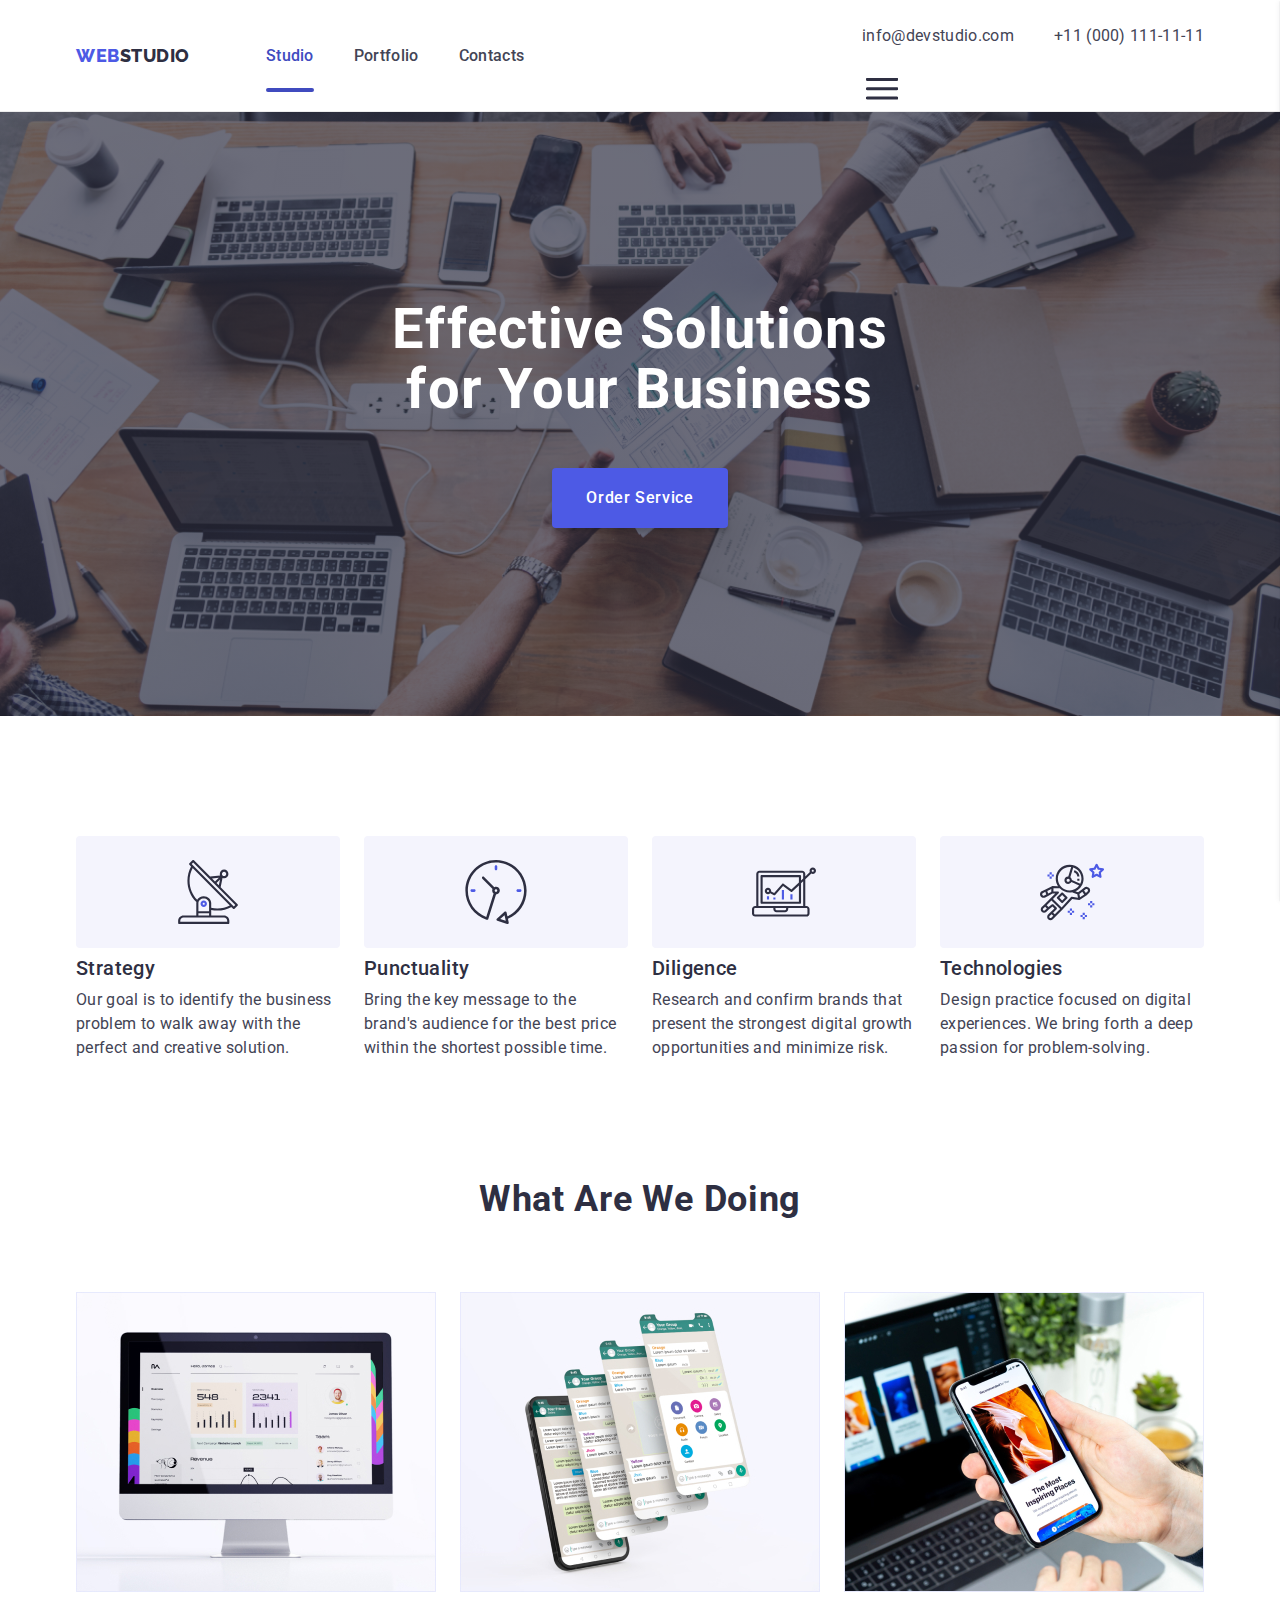
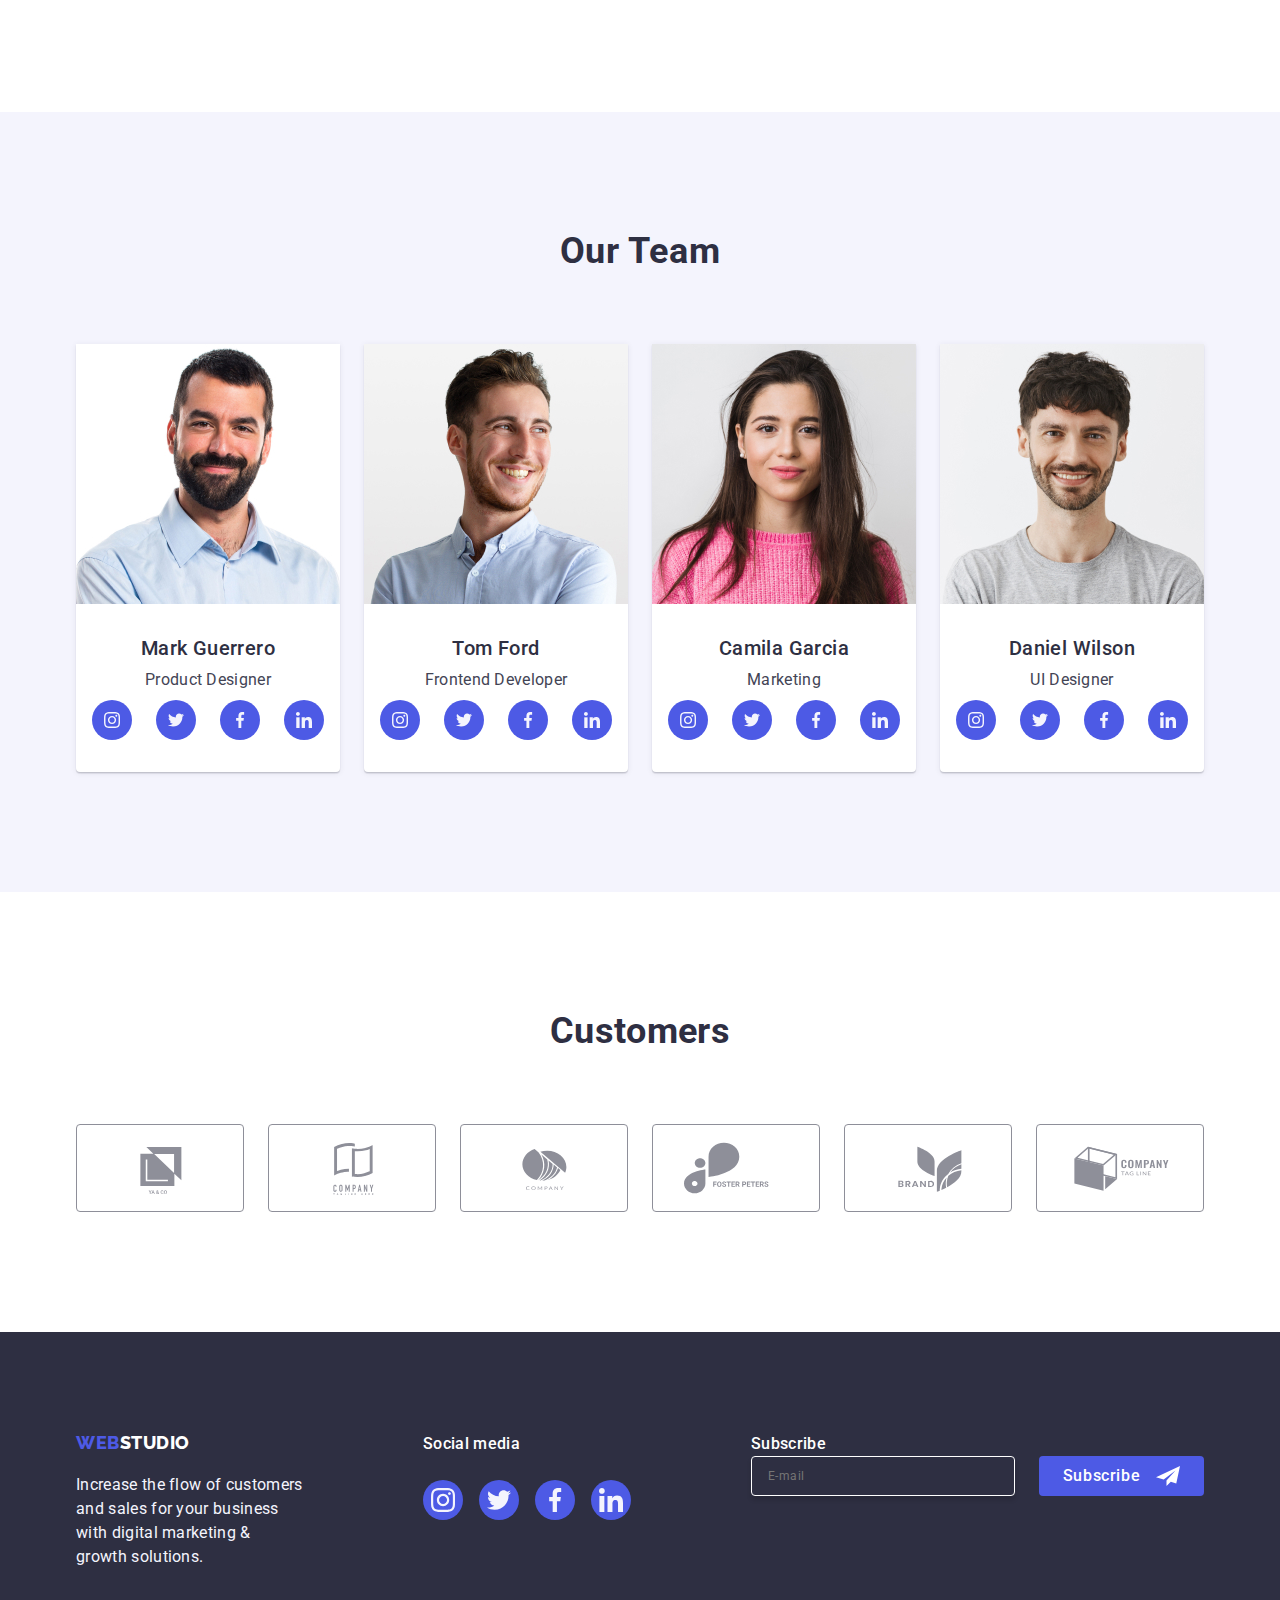
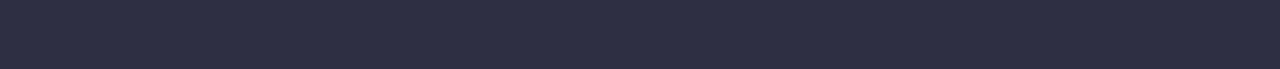
==== commit 83d4dba6: "summary" ====
--- a/index.html
+++ b/index.html
@@ -485,6 +485,63 @@
       </form>      
     </div>
   </div>
+
+  <!-- Mobile  -->
+  <div class="menu-container js-menu-container" id="mobile-menu">
+    <button type="button" class="menu-toggle js-close-menu mobile-close-btn">
+       &times;
+    </button>
+    <ul class="mobile-menu-list list">
+      <li class="mobile-menu-item">
+        <a class="mobile-menu-link links" href="index.html">Studio</a>
+      </li>
+      <li class="mobile-menu-item">
+        <a class="mobile-menu-link links" href="portfolio.html">Portfolio</a>
+      </li>
+      <li class="mobile-menu-item">
+        <a class="mobile-menu-link links" href="">Contacts</a>
+      </li>
+    </ul>
+
+    <ul class="mobile-contacts list">
+      <li class="mobile-contacts-item">
+        <a class="mobile-contacts-link links" href="tel:+110001111111">+11 (000)111-11-11</a>
+      </li>
+      <li class="mobile-contacts-item">
+        <a class="mobile-contacts-link links" href="mailto:info@devstudion.com" >info@devstudion.com</a>
+      </li>
+    </ul>
+    <ul class="mobile-social-media-list list">
+      <li class="mobile-social-media-item">
+        <a class="mobile-social-media-link links">
+          <svg class="mobile-social-media-icon-svg" width="24" height="24">
+            <use href="./images/icons.svg#instagram"></use>
+          </svg>
+        </a>
+      </li>
+      <li class="mobile-social-media-item">
+        <a class="mobile-social-media-link links">
+          <svg class="mobile-social-media-icon-svg" width="24" height="24">
+            <use href="./images/icons.svg#twitter"></use>
+          </svg>
+        </a>
+      </li>
+      <li class="mobile-social-media-item">
+        <a class="mobile-social-media-link links">
+          <svg class="mobile-social-media-icon-svg" width="24" height="24">
+            <use href="./images/icons.svg#facebook"></use>
+          </svg>
+        </a>
+      </li>
+      <li class="mobile-social-media-item">
+        <a class="mobile-social-media-link links">
+          <svg class="mobile-social-media-icon-svg" width="24" height="24">
+            <use href="./images/icons.svg#linkedin"></use>
+          </svg>
+        </a>
+      </li>
+    </ul>
+  </div>
   <script src="./js/mobile-menu.js"></script>
   <script src="./js/modal.js"></script> 
 </body>
--- a/css/styles.css
+++ b/css/styles.css
@@ -974,7 +974,6 @@
 }
 
 /* Mobile View - Start */ 
-
 .menu-toggle {
   min-height: 40px;
   min-width: 40px;
@@ -982,6 +981,58 @@
   background-color: transparent;
   outline: none;
   border: none;
+}
+
+.menu-container.is-open {
+  transform: translateX(0);
+
+}
+
+.menu-container {
+  position: fixed;
+  top: 0;
+  left: 0;
+  width: 100%;
+  height: 100%;
+  padding-top: 80px;
+  padding-bottom: 40px;
+  padding-right: 35px;
+  background-color: var(--white);
+  box-shadow: 0px 1px 6px 0px rgba(46, 47, 66, 0.08), 0px 1px 1px 0px rgba(46, 47, 66, 0.16), 0px 2px 1px 0px rgba(46, 47, 66, 0.08);
+  transform: translateX(100%);
+  transition: transform 250ms cubic-bezier(0.4, 0, 0.2 1);
+
+}
+
+.mobile-menu {
+  padding: 0;
+  margin: 0;
+  list-style: none;
+}
+
+.mobile-close-btn {
+  position: absolute;
+  top: 24px;
+  right: 24px;
+  min-width: 24px;
+  min-height: 24px;
+  padding: 0;
+  display: flex;
+  align-items: center;
+  justify-content: center;
+  border-radius: 50%;
+  border: 1px solid rgba(46, 47, 66, 0.1);
+  background-color: var(--cornflower);
+  transition: background-color 250ms cubic-bezier(0.4, 0, 0.2, 1), border 250ms cubic-bezier(0.4, 0, 0.2, 1);
+}
+
+.mobile-menu-list {
+  display: flex;
+  flex-direction: column;
+  align-items: flex-start;
+  justify-content: flex-start;
+  gap: 40px;
+
 }
 
 /* Media Queries */
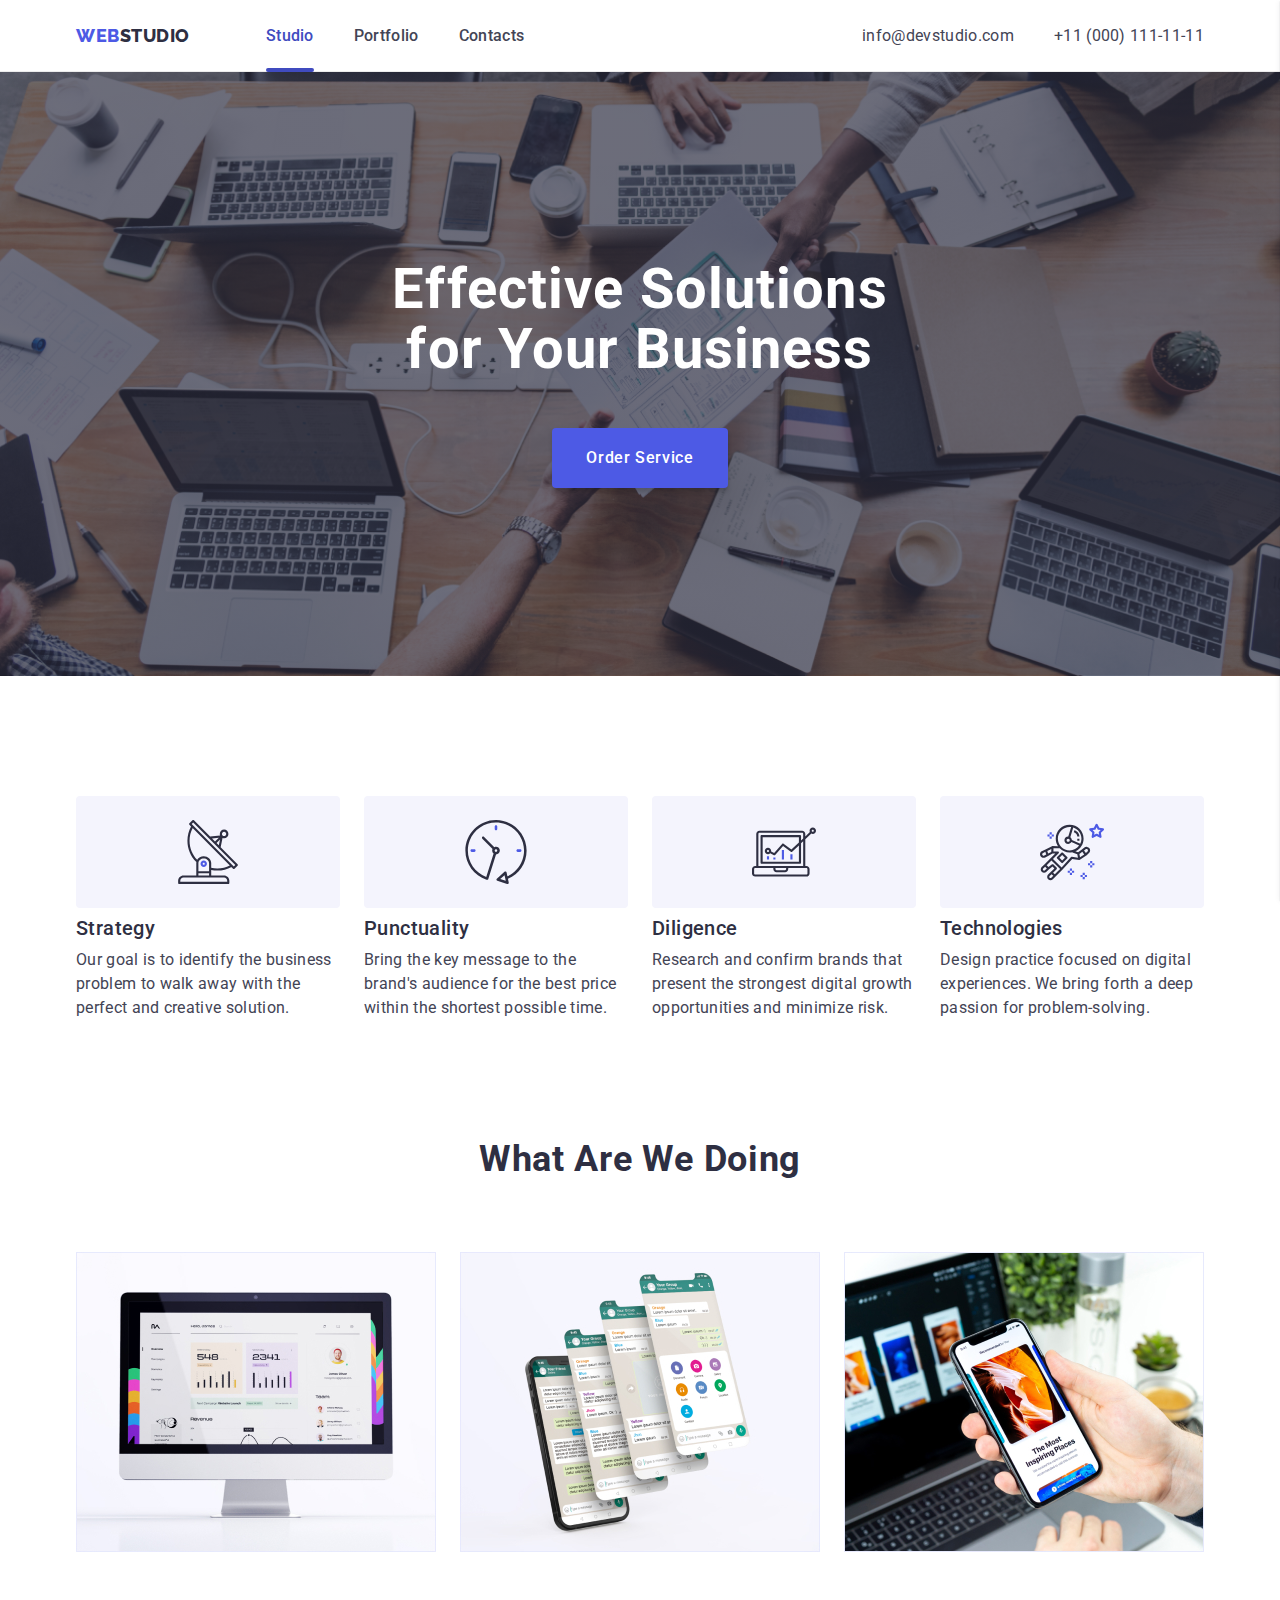
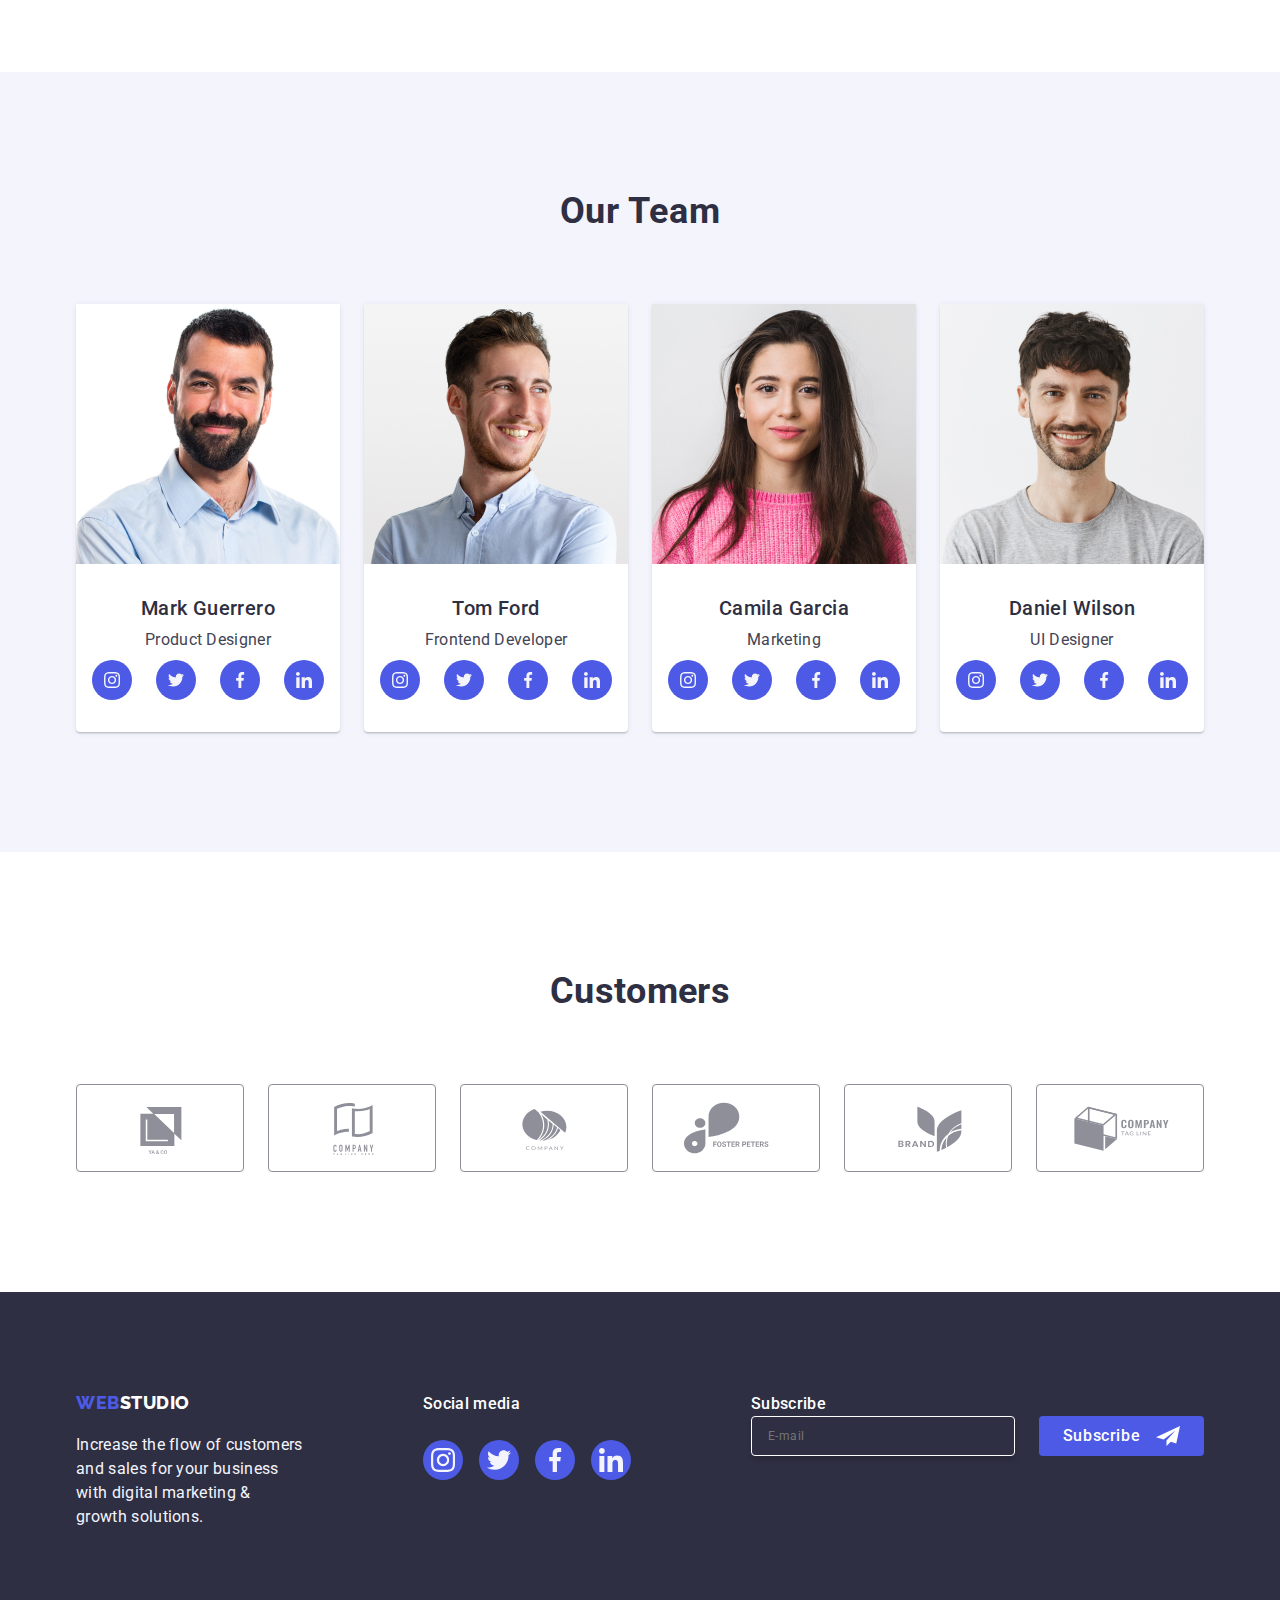
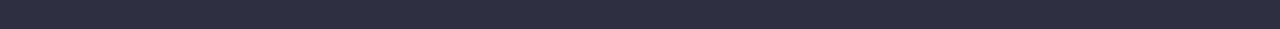
==== commit 5b4e2432: "summary" ====
--- a/index.html
+++ b/index.html
@@ -485,7 +485,6 @@
       </form>      
     </div>
   </div>
-
   <!-- Mobile  -->
   <div class="menu-container js-menu-container" id="mobile-menu">
     <button type="button" class="menu-toggle js-close-menu mobile-close-btn">
@@ -543,7 +542,7 @@
     </ul>
   </div>
   <script src="./js/mobile-menu.js"></script>
-  <script src="./js/modal.js"></script> 
+  <script src="./js/modal.js"></script>
 </body>
 </html>
 
--- a/css/styles.css
+++ b/css/styles.css
@@ -973,7 +973,7 @@
   pointer-events: none;
 }
 
-/* Mobile View - Start */ 
+/* Mobile View - Index */ 
 .menu-toggle {
   min-height: 40px;
   min-width: 40px;
@@ -997,10 +997,13 @@
   padding-top: 80px;
   padding-bottom: 40px;
   padding-right: 35px;
+  padding-left: 40px;
   background-color: var(--white);
   box-shadow: 0px 1px 6px 0px rgba(46, 47, 66, 0.08), 0px 1px 1px 0px rgba(46, 47, 66, 0.16), 0px 2px 1px 0px rgba(46, 47, 66, 0.08);
   transform: translateX(100%);
   transition: transform 250ms cubic-bezier(0.4, 0, 0.2 1);
+  display: flex;
+  flex-direction: column;
 
 }
 
@@ -1032,10 +1035,86 @@
   align-items: flex-start;
   justify-content: flex-start;
   gap: 40px;
-
-}
-
-/* Media Queries */
+  margin-bottom: auto;
+}
+
+.mobile-menu-item {
+  font-family: 'Roboto', sans-serif;
+  font-size: 36px;
+  font-weight: 700;
+  line-height: 1.11;
+  letter-spacing: 0.72px;
+
+}
+
+.mobile-menu-link {
+  color: var(--navy-blue);
+}
+
+.mobile-menu-link:hover,
+.mobile-menu-link:focus {
+  color: var(--iris);
+}
+
+.mobile-contacts {
+  gap: 40px;
+  display: flex;
+  flex-direction: column;
+  margin-bottom: 48px;
+}
+
+.mobile-contacts-link {
+  color: var(--navy-blue);
+  font-family: 'Roboto', sans-serif;
+  font-size: 20px;
+  font-weight: 700;
+  line-height: 1.11;
+  letter-spacing: 0.72px;
+}
+
+.mobile-contacts-link:hover,
+.mobile-contacts-link:focus {
+  color: var(--iris);
+  transition: background-color 250ms cubic-bezier(0.4, 0, 0.2, 1);
+  font-size: 36px;
+}
+
+.mobile-social-media-list {
+  display: flex;
+  gap: 56px;
+  align-items: center;
+  justify-content: flex-start;
+}
+
+.mobile-social-media-link svg {
+  fill: var(--white);
+}
+
+.mobile-social-media-link {
+  display: inline-flex;
+  justify-content: space-evenly;
+  align-items: center;
+  border-radius: 50%;
+  width: 44px;
+  height: 44px;
+  background-color: var(--iris);
+  transition: background-color 250ms cubic-bezier(0.4, 0, 0.2, 1);
+}
+
+.mobile-social-media-link:hover,
+.mobile-social-media-link:focus {
+  background-color: var(--green);
+  transition: background-color 250ms cubic-bezier(0.4, 0, 0.2, 1);
+}
+
+
+
+
+
+
+
+
+/* Media Queries - Index */
 
 @media only screen and (min-width: 428px) and (max-width: 767px) {
   .container {
@@ -1167,3 +1246,14 @@
 
 }
 
+/* Media Queries - Portfolio */
+
+
+
+
+
+@media only screen and (min-width: 768px) {
+  .menu-toggle {
+    display: none;
+  }
+}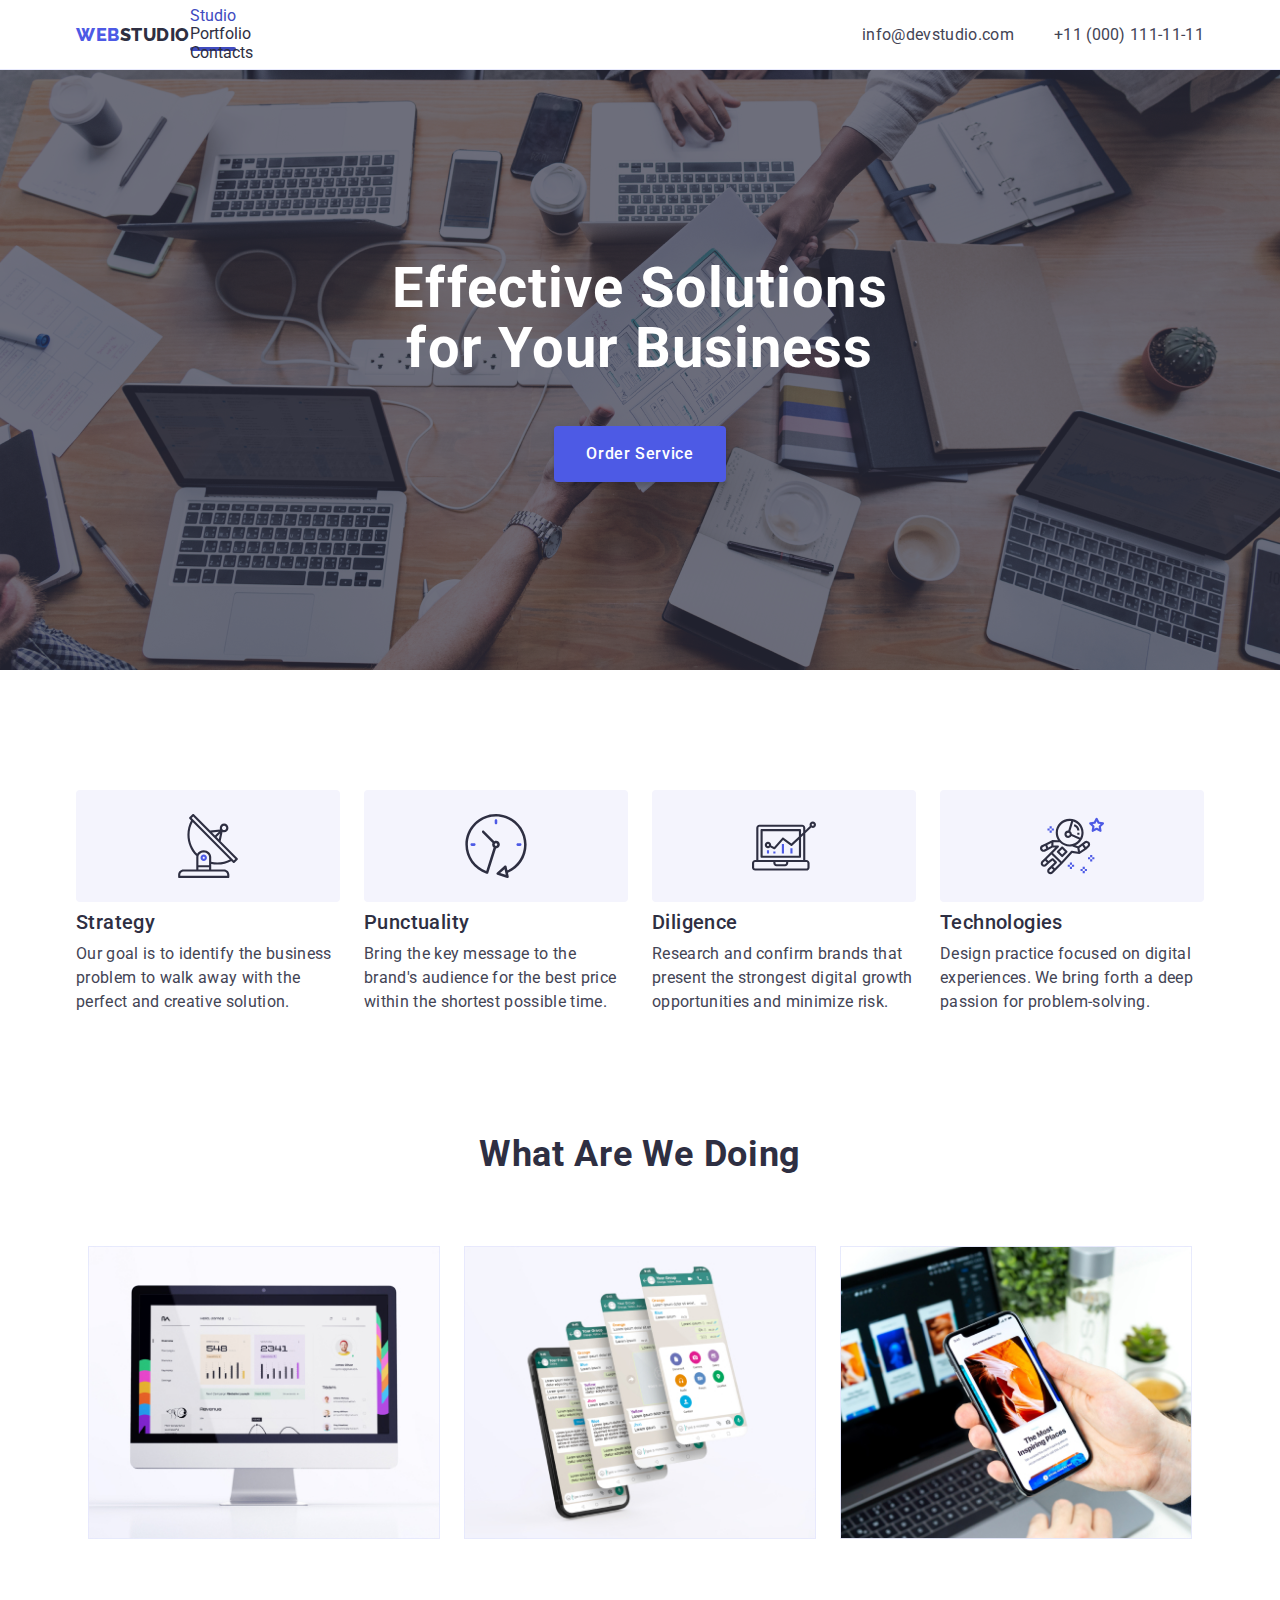
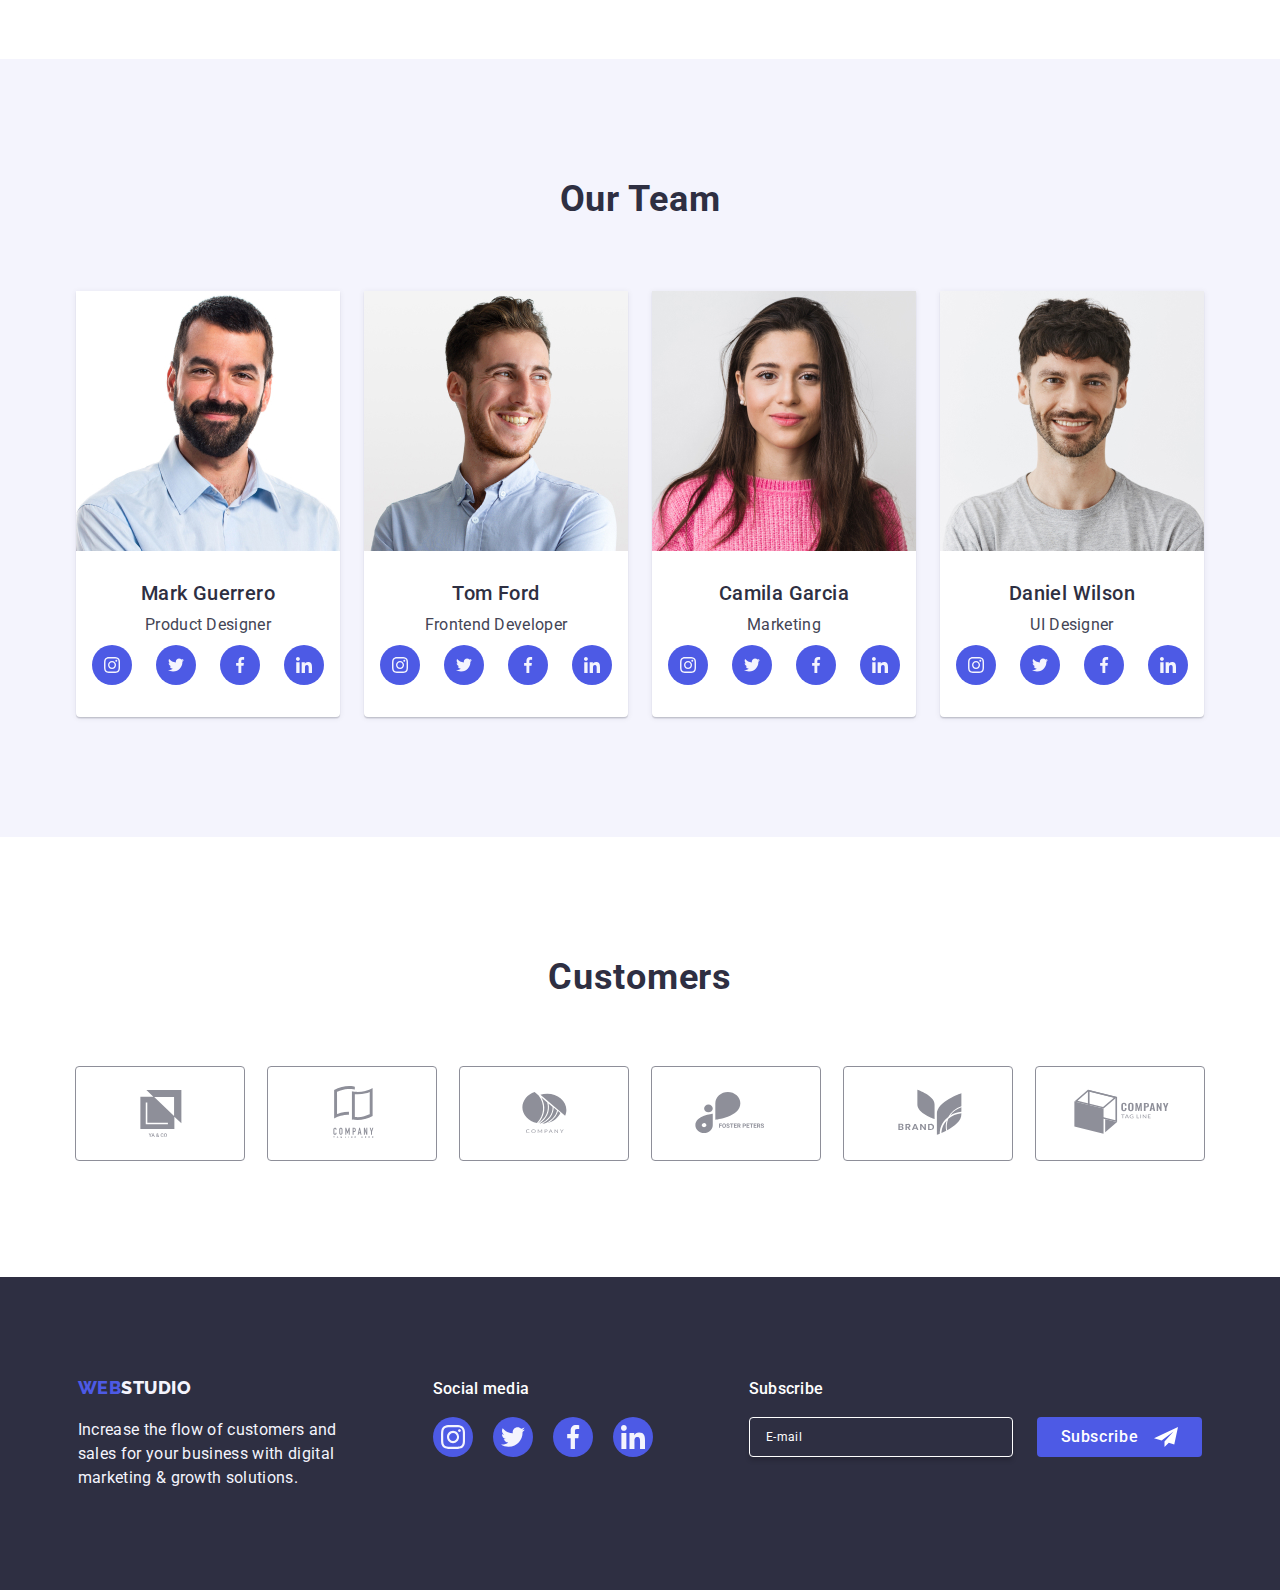
==== commit 9919c191: "summary" ====
--- a/index.html
+++ b/index.html
@@ -1,551 +1,716 @@
-<!DOCTYPE html>
-<html lang="en">
-<head>
-  <meta charset="UTF-8">
-  <meta name="viewport" content="width=device-width, initial-scale=1.0">
-  <link rel="stylesheet" href="https://cdnjs.cloudflare.com/ajax/libs/modern-normalize/1.0.0/modern-normalize.min.css">
-  <link rel="stylesheet" href="./css/styles.css">
-  <link rel="preconnect" href="https://fonts.googleapis.com">
-  <link rel="preconnect" href="https://fonts.gstatic.com" crossorigin>
-  <link href="https://fonts.googleapis.com/css2?family=Raleway:wght@800&family=Roboto:wght@400;500;700;900&display=swap" rel="stylesheet">
-  <title>HTML-CSS</title>
-</head>
-<body>
-  <header class="page-header">
-    <div class="container menu">
-      <nav class="navigation">
-        <a class="logo links" href="./index.html">Web<span class="logo-black">Studio</span></a>
-        <ul class="nav-menu list">
-          <li class="item">
-            <a class="page current links" href="./index.html">Studio</a>
-          </li>
-          <li class="item">
-            <a class="page links" href="./portfolio.html">Portfolio</a>
-          </li>
-          <li class="item">
-            <a class="page links" href="">Contacts</a>
-          </li>
-        </ul>
-      </nav>
-      <address class="address">
-        <ul class="contacts-menu list">
-          <li class="item">
-            <a class="contact links" href="mailto:info@devstudio.com"> info@devstudio.com</a>
-          </li>
-          <li class="item">
-            <a class="contact links" href="tel:+110001111111"> +11 (000) 111-11-11</a>
-          </li>
-        </ul>
-        <button class="menu-toggle js-open-menu" aria-expanded="false" aria-controls="mobile-menu">
-          <svg class="mobile-menu-icon" width="32" height="22">
-            <use href="images/sprite.svg#burger"/>
-          </svg>
-        </button>
-      </address>
-    </div>
-  </header>
-  <main>
-    <section class="hero">
-      <div class="container">
-        <h1 class="hero-title">Effective Solutions <br/> for Your Business</h1>
-        <button class="button order-service" type="button" data-modal-open>Order Service</button>
-      </div>
-    </section> 
-    <section class="section">
-      <div class="container">
-        <h2 class="visually-hiddens">Features</h2>
-        <ul class="features list">
-          <li class="item">
-            <div class="icon">
-              <svg class="benefits-icon-svg" width="64" height="64">
-                <use href="./images/icons.svg#antenna"></use>
-              </svg>
-            </div>
-            <h3 class="features-item-header">Strategy</h3>
-            <p class="features-item-content">Our goal is to identify the business problem to walk away with the perfect and creative solution.</p>
-          </li>
-          <li class="item">
-            <div class="icon">
-              <svg class="benefits-icon-svg" width="64" height="64">
-                <use href="./images/icons.svg#clock"></use>
-              </svg>
-            </div>
-            <h3 class="features-item-header">Punctuality</h3>
-            <p class="features-item-content">Bring the key message to the brand's audience for the best price within the shortest possible time.</p>
-          </li>
-          <li class="item">
-            <div class="icon">
-              <svg class="benefits-icon-svg" width="64" height="64">
-                <use href="./images/icons.svg#diagram"></use>
-              </svg>
-            </div>
-            <h3 class="features-item-header">Diligence</h3>
-            <p class="features-item-content">Research and confirm brands that present the strongest digital growth opportunities and minimize risk.</p>
-          </li>
-          <li class="item">
-            <div class="icon">
-              <svg class="benefits-icon-svg" width="64" height="64">
-                <use href="./images/icons.svg#astronaut"></use>
-              </svg>
-            </div>
-            <h3 class="features-item-header">Technologies</h3>
-            <p class="features-item-content">Design practice focused on digital experiences. We bring forth a deep passion for problem-solving.</p>
-          </li>
-        </ul>
-      </div>
-    </section>
-    <section class="offer-section">
-      <div class="section-container container">
-        <h2 class="main-page-header">What are we doing</h2>
-        <ul class="we-do list">
-          <li class="we-do-item">
-            <img src="./images/what-are-we-doing-img1.jpg" alt="Computer" width="360">
-          </li>
-          <li class="we-do-item">
-            <img src="./images/what-are-we-doing-img2.jpg" alt="Text Message" width="360">
-          </li>
-          <li class="we-do-item">
-            <img src="./images/what-are-we-doing-img3.jpg" alt="Mobile Phone" width="360">
-          </li>
-        </ul>
-      </div> 
-    </section>
-    <section class="team">
-      <div class="section-container container">
-        <h2 class="main-page-header">Our Team</h2>
-        <ul class="team-members list">
-          <li class="members">
-            <img src="./images/img-mark.jpg" alt="Mark Guerrero" width="264">
-            <div class="employee">
-              <h3 class="member-name">Mark Guerrero</h3>
-              <p class="member-title">Product Designer</p>
-              <ul class="team-social-list list">
-                <li class="team-social-item">
-                  <a class="team-social-link link" href="https://instagram.com" target="_blank" rel="noopener noreferrer">
-                    <svg class="team-social-svg" width="16" height="16">
-                      <use href="./images/icons.svg#instagram"></use>
-                    </svg>
-                  </a>
-                </li>
-                <li class="team-social-item">
-                  <a
-                    class="team-social-link link"
-                    href="https://twitter.com"
-                    target="_blank"
-                    rel="noopener noreferrer"
-                  >
-                    <svg class="team-social-svg" width="16" height="16">
-                      <use href="./images/icons.svg#twitter"></use>
-                    </svg>
-                  </a>
-                </li>
-                <li class="team-social-item">
-                  <a
-                    class="team-social-link link"
-                    href="https://facebook.com"
-                    target="_blank"
-                    rel="noopener noreferrer"
-                  >
-                    <svg class="team-social-svg" width="16" height="16">
-                      <use href="./images/icons.svg#facebook"></use>
-                    </svg>
-                  </a>
-                </li>
-                <li class="team-social-item">
-                  <a
-                    class="team-social-link link"
-                    href="https://linkedin.com"
-                    target="_blank"
-                    rel="noopener noreferrer"
-                  >
-                    <svg class="team-social-svg" width="16" height="16">
-                      <use href="./images/icons.svg#linkedin"></use>
-                    </svg>
-                  </a>
-              </ul>
-            </div>                        
-          </li>
-          <li class="members">
-            <img src="./images/img-tom.jpg" alt="Tom Ford" width="264">
-            <div class="employee">
-              <h3 class="member-name">Tom Ford</h3>
-              <p class="member-title">Frontend Developer</p>
-              <ul class="team-social-list list">
-                <li class="team-social-item">
-                  <a class="team-social-link link" href="https://instagram.com" target="_blank" rel="noopener noreferrer">
-                    <svg class="team-social-svg" width="16" height="16">
-                      <use href="./images/icons.svg#instagram"></use>
-                    </svg>
-                  </a>
-                </li>
-                <li class="team-social-item">
-                  <a
-                    class="team-social-link link"
-                    href="https://twitter.com"
-                    target="_blank"
-                    rel="noopener noreferrer"
-                  >
-                    <svg class="team-social-svg" width="16" height="16">
-                      <use href="./images/icons.svg#twitter"></use>
-                    </svg>
-                  </a>
-                </li>
-                <li class="team-social-item">
-                  <a
-                    class="team-social-link link"
-                    href="https://facebook.com"
-                    target="_blank"
-                    rel="noopener noreferrer"
-                  >
-                    <svg class="team-social-svg" width="16" height="16">
-                      <use href="./images/icons.svg#facebook"></use>
-                    </svg>
-                  </a>
-                </li>
-                <li class="team-social-item">
-                  <a
-                    class="team-social-link link"
-                    href="https://linkedin.com"
-                    target="_blank"
-                    rel="noopener noreferrer"
-                  >
-                    <svg class="team-social-svg" width="16" height="16">
-                      <use href="./images/icons.svg#linkedin"></use>
-                    </svg>
-                  </a>
-              </ul>
-            </div>
-          </li>
-          <li class="members">
-            <img src="./images/our-team-img3.jpg" alt="Camila Garcia" width="264">
-            <div class="employee">
-              <h3 class="member-name">Camila Garcia</h3>
-              <p class="member-title">Marketing</p>
-              <ul class="team-social-list list">
-                <li class="team-social-item">
-                  <a class="team-social-link link" href="https://instagram.com" target="_blank" rel="noopener noreferrer">
-                    <svg class="team-social-svg" width="16" height="16">
-                      <use href="./images/icons.svg#instagram"></use>
-                    </svg>
-                  </a>
-                </li>
-                <li class="team-social-item">
-                  <a
-                    class="team-social-link link"
-                    href="https://twitter.com"
-                    target="_blank"
-                    rel="noopener noreferrer"
-                  >
-                    <svg class="team-social-svg" width="16" height="16">
-                      <use href="./images/icons.svg#twitter"></use>
-                    </svg>
-                  </a>
-                </li>
-                <li class="team-social-item">
-                  <a
-                    class="team-social-link link"
-                    href="https://facebook.com"
-                    target="_blank"
-                    rel="noopener noreferrer"
-                  >
-                    <svg class="team-social-svg" width="16" height="16">
-                      <use href="./images/icons.svg#facebook"></use>
-                    </svg>
-                  </a>
-                </li>
-                <li class="team-social-item">
-                  <a
-                    class="team-social-link link"
-                    href="https://linkedin.com"
-                    target="_blank"
-                    rel="noopener noreferrer"
-                  >
-                    <svg class="team-social-svg" width="16" height="16">
-                      <use href="./images/icons.svg#linkedin"></use>
-                    </svg>
-                  </a>
-              </ul>
-            </div>
-          </li>
-          <li class="members">
-            <img src="./images/our-team-img4.jpg" alt="Daniel Wilson" width="264">
-            <div class="employee">
-              <h3 class="member-name">Daniel Wilson</h3>
-              <p class="member-title">UI Designer</p>
-              <ul class="team-social-list list">
-                <li class="team-social-item">
-                  <a class="team-social-link link" href="https://instagram.com" target="_blank" rel="noopener noreferrer">
-                    <svg class="team-social-svg" width="16" height="16">
-                      <use href="./images/icons.svg#instagram"></use>
-                    </svg>
-                  </a>
-                </li>
-                <li class="team-social-item">
-                  <a
-                    class="team-social-link link"
-                    href="https://twitter.com"
-                    target="_blank"
-                    rel="noopener noreferrer"
-                  >
-                    <svg class="team-social-svg" width="16" height="16">
-                      <use href="./images/icons.svg#twitter"></use>
-                    </svg>
-                  </a>
-                </li>
-                <li class="team-social-item">
-                  <a
-                    class="team-social-link link"
-                    href="https://facebook.com"
-                    target="_blank"
-                    rel="noopener noreferrer"
-                  >
-                    <svg class="team-social-svg" width="16" height="16">
-                      <use href="./images/icons.svg#facebook"></use>
-                    </svg>
-                  </a>
-                </li>
-                <li class="team-social-item">
-                  <a
-                    class="team-social-link link"
-                    href="https://linkedin.com"
-                    target="_blank"
-                    rel="noopener noreferrer"
-                  >
-                    <svg class="team-social-svg" width="16" height="16">
-                      <use href="./images/icons.svg#linkedin"></use>
-                    </svg>
-                  </a>
-              </ul>
-            </div>
-          </li>
-        </ul>
-      </div>
-    </section>
-    <section class="client-section">
-      <div class="client-container container">
-        <h2 class="client-section-header">Customers</h2>
-        <ul class="client-list list">
-          <li class="client-item">
-            <a class="client-link" href="">
-              <svg class="client-svg" width="104" height="56">
-                <use href="./images/icons.svg#customer-1"></use>
-              </svg>
-            </a>
-          </li>
-          <li class="client-item">
-            <a class="client-link" href="">
-              <svg class="client-svg" width="104" height="56">
-                <use href="./images/icons.svg#customer-2"></use>
-              </svg>
-            </a>
-          </li>
-          <li class="client-item">
-            <a class="client-link" href="">
-              <svg class="client-svg" width="104" height="56">
-                <use href="./images/icons.svg#customer-3"></use>
-              </svg>
-            </a>
-          </li>
-          <li class="client-item">
-            <a class="client-link" href="">
-              <svg class="client-svg" width="104" height="56">
-                <use href="./images/icons.svg#customer-4"></use>
-              </svg>
-            </a>
-          </li>
-          <li class="client-item">
-            <a class="client-link" href="">
-              <svg class="client-svg" width="104" height="56">
-                <use href="./images/icons.svg#customer-5"></use>
-              </svg>
-            </a>
-          </li>
-          <li class="client-item">
-            <a class="client-link" href="">
-              <svg class="client-svg" width="104" height="56">
-                <use href="./images/icons.svg#customer-6"></use>
-              </svg>
-            </a>
-          </li>
-        </ul>
-      </div>
-
-    </section>
-  </main>
-  <footer class="page-footer">
-    <div class="footer-division container">
-      <div class="footer-logo-wrapper list">
-          <a class="logo links" href="./index.html">Web<span class="logo-white">Studio</span>
-          </a>
-          <p class="footer-content">
-          Increase the flow of customers and sales for your business with digital marketing & growth solutions.
-          </p> 
-      </div>
-      <div class="social-media-container">
-        <p class="social-media-text text">Social media</p>
-        <ul class="footer-list list">
-          <li class="social-media-item">
-            <a href="#" class="social-media-link">
-              <svg class="social-media-svg" width="24" height="24">
-                <use href="./images/icons.svg#instagram"></use>
-              </svg>
-            </a>
-          </li>
-          <li class="social-media-item">
-            <a href="#" class="social-media-link">
-              <svg class="social-media-svg" width="24" height="24">
-                <use href="./images/icons.svg#twitter"></use>
-              </svg>
-            </a>
-          </li>
-          <li class="social-media-item">
-            <a href="#" class="social-media-link">
-              <svg class="social-media-svg" width="24" height="24">
-                <use href="./images/icons.svg#facebook"></use>
-              </svg>
-            </a>
-          </li>
-          <li class="social-media-item">
-            <a href="#" class="social-media-link">
-              <svg class="social-media-svg" width="24" height="24">
-                <use href="./images/icons.svg#linkedin"></use>
-              </svg>
-            </a>
-          </li>
-        </ul>
-      </div> 
-      <div class="footer-form-container">
-        <p class="footer-subscription-text">Subscribe</p>
-        <form class="footer-subscription-form">
-          <label class="footer-subscription-label">
-            <input class="footer-subscription-input" name="subscription-mail" type="email" placeholder="E-mail">
-          </label>
-          <button class="footer-subscription-button" type="submit">Subscribe
-            <svg class="footer-subscription-icon" width="24" height="24">
-              <use href="./images/icons.svg#subscription"></use>          
-            </svg>
-          </button>
-        </form>
-      </div>
-    </div>
-  </footer>
-  <!-- Modal Order Service Button -->
-  <div class="backdrop is-hidden" data-modal>
-    <div class="modal">
-      <button type="button" class="modal-close" data-modal-close>
-        <svg class="modal-close-icon" width="8" height="8">
-          <use href="./images/icons.svg#close"></use>
-        </svg>
-      </button>
-      <p class="modal-header-text">Leave your contacts and we will call you back</p>
-      <form class="modal-signup-form" name="signup-form" autocomplete="on">
-        <div class="modal-container">
-          <label class="modal-form-label" for="user-name">Name</label>
-          <div class="modal-label-container">
-            <input class="form-label-input" id="user-name" name="user-name" type="text" required />
-            <svg class="form-input-icon" width="18" height="24">
-              <use href="./images/icons.svg#person"></use>
-            </svg>
-          </div>
-        </div>
-        <div class="modal-container">
-          <label class="modal-form-label" for="phone-number">Phone</label>
-          <div class="modal-label-container">
-            <input class="form-label-input" id="phone-number" name="user-phone" type="tel" required />
-            <svg class="form-input-icon" width="18" height="24">
-              <use href="./images/icons.svg#phone"></use>
-            </svg>
-          </div>
-        </div>
-        <div class="modal-container">
-          <label class="modal-form-label" for="email">Email</label>
-          <div class="modal-label-container">
-            <input class="form-label-input" id="email" name="user-email" type="email" required />
-            <svg class="form-input-icon" width="18" height="24">
-              <use href="./images/icons.svg#email"></use>
-            </svg>
-          </div>
-        </div>
-        <div class="modal-form-textarea">
-          <label class="modal-form-label" for="user-comment">Comment</label>
-          <textarea id="user-comment" name="user-comment" placeholder="Text input" class="form-label-textarea"></textarea>
-        </div>
-        <div class="modal-form-agreement">
-          <input id="user-privacy" type="checkbox" value="true" name="user-privacy" class="modal-form-checkbox visually-hidden"/>
-          <label class="terms-conditions" for="user-privacy">
-            <span class="form-agreement-text">
-              <svg class="modal-checkbox-icon" width="10" height="8">
-                <use href="./images/sprite.svg#checkbox"></use>
-              </svg>
-            </span>
-            I accept the terms and conditions of the <a href="#" class="privacy-link">Privacy Policy</a>
-          </label>
-        </div>
-        <button class="modal-form-button" type="submit">Send</button>
-      </form>      
-    </div>
-  </div>
-  <!-- Mobile  -->
-  <div class="menu-container js-menu-container" id="mobile-menu">
-    <button type="button" class="menu-toggle js-close-menu mobile-close-btn">
-       &times;
-    </button>
-    <ul class="mobile-menu-list list">
-      <li class="mobile-menu-item">
-        <a class="mobile-menu-link links" href="index.html">Studio</a>
-      </li>
-      <li class="mobile-menu-item">
-        <a class="mobile-menu-link links" href="portfolio.html">Portfolio</a>
-      </li>
-      <li class="mobile-menu-item">
-        <a class="mobile-menu-link links" href="">Contacts</a>
-      </li>
-    </ul>
-
-    <ul class="mobile-contacts list">
-      <li class="mobile-contacts-item">
-        <a class="mobile-contacts-link links" href="tel:+110001111111">+11 (000)111-11-11</a>
-      </li>
-      <li class="mobile-contacts-item">
-        <a class="mobile-contacts-link links" href="mailto:info@devstudion.com" >info@devstudion.com</a>
-      </li>
-    </ul>
-    <ul class="mobile-social-media-list list">
-      <li class="mobile-social-media-item">
-        <a class="mobile-social-media-link links">
-          <svg class="mobile-social-media-icon-svg" width="24" height="24">
-            <use href="./images/icons.svg#instagram"></use>
-          </svg>
-        </a>
-      </li>
-      <li class="mobile-social-media-item">
-        <a class="mobile-social-media-link links">
-          <svg class="mobile-social-media-icon-svg" width="24" height="24">
-            <use href="./images/icons.svg#twitter"></use>
-          </svg>
-        </a>
-      </li>
-      <li class="mobile-social-media-item">
-        <a class="mobile-social-media-link links">
-          <svg class="mobile-social-media-icon-svg" width="24" height="24">
-            <use href="./images/icons.svg#facebook"></use>
-          </svg>
-        </a>
-      </li>
-      <li class="mobile-social-media-item">
-        <a class="mobile-social-media-link links">
-          <svg class="mobile-social-media-icon-svg" width="24" height="24">
-            <use href="./images/icons.svg#linkedin"></use>
-          </svg>
-        </a>
-      </li>
-    </ul>
-  </div>
-  <script src="./js/mobile-menu.js"></script>
-  <script src="./js/modal.js"></script>
-</body>
-</html>
-
-
-
-
+<!DOCTYPE html>
+<html lang="en">
+  <head>
+    <meta charset="UTF-8" />
+    <meta http-equiv="X-UA-Compatible" content="IE=edge" />
+    <meta name="viewport" content="width=device-width, initial-scale=1.0" />
+    <meta
+      name="description"
+      content="Effective solutions for business, Digital Marketing"
+    />
+    <title>Studio</title>
+    <link
+      rel="stylesheet"
+      href="https://cdnjs.cloudflare.com/ajax/libs/modern-normalize/1.0.0/modern-normalize.min.css"
+    />
+    <link rel="stylesheet" href="./css/styles.css" />
+    <link rel="preconnect" href="https://fonts.googleapis.com" />
+    <link rel="preconnect" href="https://fonts.gstatic.com" crossorigin />
+    <link
+      href="https://fonts.googleapis.com/css2?family=Raleway:wght@800&family=Roboto:wght@400;500;700;900&display=swap"
+      rel="stylesheet"
+    />
+    <link rel="icon" href="./images/webstudio-logo.png" />
+  </head>
+  <body>
+    <header class="page-header">
+      <div class="container header-container">
+        <nav class="header-navigation">
+          <a href="./index.html" class="header-logo link"
+            ><span class="logo-blue">WEB</span>STUDIO</a
+          >
+          <ul class="nav-menu list">
+            <li class="header-menu-item">
+              <a href="./index.html" class="header-menu-link link menu-active"
+                >Studio</a
+              >
+            </li>
+            <li class="header-menu-item">
+              <a href="./portfolio.html" class="header-menu-link link"
+                >Portfolio</a
+              >
+            </li>
+            <li class="header-menu-item">
+              <a href="#" class="header-menu-link link">Contacts</a>
+            </li>
+          </ul>
+        </nav>
+        <address class="header-address">
+          <ul class="header-address-list list">
+            <li class="header-address-item">
+              <a
+                href="mailto:info@devstudio.com"
+                class="header-address-link link"
+                target="_blank"
+                rel="noopener noreferrer"
+                >info@devstudio.com</a
+              >
+            </li>
+            <li class="header-address-item">
+              <a
+                href="tel:+110001111111"
+                class="header-address-link link"
+                target="_blank"
+                rel="noopener noreferrer"
+                >+11 (000) 111-11-11</a
+              >
+            </li>
+          </ul>
+        </address>
+        <button
+          class="menu-toggle js-open-menu"
+          aria-expanded="false"
+          aria-controls="mobile-menu"
+        >
+          <svg class="menu-icon" width="32" height="32">
+            <use href="./images/icons.svg#hamburger-open"></use>
+          </svg>
+        </button>
+        <div class="menu-container js-menu-container" id="mobile-menu">
+          <button class="menu-toggle hamburger-close-button js-close-menu">
+            <svg class="menu-icon" width="32" height="32">
+              <use href="./images/icons.svg#hamburger-close"></use>
+            </svg>
+          </button>
+          <ul class="hamburger-menu-list list">
+            <li class="hamburger-menu-item">
+              <a href="./index.html" class="hamburger-menu-link link menu-active"
+                >Studio</a
+              >
+            </li>
+            <li class="hamburger-menu-item">
+              <a href="./portfolio.html" class="hamburger-menu-link link"
+                >Portfolio</a
+              >
+            </li>
+            <li class="hamburger-menu-item">
+              <a href="#" class="hamburger-menu-link link">Contacts</a>
+            </li>
+          </ul>
+          <div class="hamburger-wrapper">
+            <address class="hamburger-address">
+            <ul class="hamburger-address-list list">
+              <li class="hamburger-address-item">
+              <a
+                href="tel:+110001111111"
+                class="hamburger-address-link highlight link"
+                target="_blank"
+                rel="noopener noreferrer"
+                >+11 (000) 111-11-11</a
+              >
+              </li>
+              <li class="hamburger-address-item">
+              <a
+                href="mailto:info@devstudio.com"
+                class="hamburger-address-link link"
+                target="_blank"
+                rel="noopener noreferrer"
+                >info@devstudio.com</a
+              >
+              </li>
+            </ul>
+            </address>
+          
+            <ul class="hamburger-social-list list">
+            <li class="hamburger-social-item">
+              <a
+                href="https://www.instagram.com/"
+                target="_blank"
+                rel="noopener noreferrer"
+                class="hamburger-social-link link"
+                ><svg class="hamburger-social-icon" width="16" height="16">
+                  <use href="./images/icons.svg#instagram"></use></svg
+              ></a>
+            </li>
+            <li class="hamburger-social-item">
+                <a
+                href="https://www.twitter.com/"
+                target="_blank"
+                rel="noopener noreferrer"
+                class="hamburger-social-link link"
+                ><svg class="hamburger-social-icon" width="16" height="16">
+                  <use href="./images/icons.svg#twitter"></use></svg
+              ></a>
+            </li>
+            <li class="hamburger-social-item">
+              <a
+                href="https://www.facebook.com/"
+                target="_blank"
+                rel="noopener noreferrer"
+                class="hamburger-social-link link"
+                ><svg class="hamburger-social-icon" width="16" height="16">
+                  <use href="./images/icons.svg#facebook"></use></svg
+              ></a>
+            </li>
+            <li class="hamburger-social-item">
+              <a
+                href="https://www.linkedin.com/"
+                target="_blank"
+                rel="noopener noreferrer"
+                class="hamburger-social-link link"
+                ><svg class="hamburger-social-icon" width="16" height="16">
+                  <use href="./images/icons.svg#linkedin"></use></svg>
+                </a>
+            </li>
+            </ul>
+          </div>
+        </div>
+      </div>
+    </header>
+    <main>
+      <section class="hero">
+        <div class="container hero-container">
+          <h1 class="hero-title">
+            Effective Solutions
+            <br />
+            for Your Business
+          </h1>
+          <button type="button" class="hero-button" data-modal-open>
+            Order Service
+          </button>
+        </div>
+      </section>
+      <section class="section">
+        <div class="container">
+          <ul class="feature-list list">
+            <li class="feature-item">
+              <div class="feature-icon-container">
+                <svg class="feature-icon" width="64" height="64">
+                  <use href="./images/icons.svg#antenna"></use>
+                </svg>
+              </div>
+              <h3 class="feature-title">Strategy</h3>
+              <p class="feature-description">
+                Our goal is to identify the business problem to walk away with
+                the perfect and creative solution.
+              </p>
+            </li>
+            <li class="feature-item">
+              <div class="feature-icon-container">
+                <svg class="feature-icon" width="64" height="64">
+                  <use href="./images/icons.svg#clock"></use>
+                </svg>
+              </div>
+              <h3 class="feature-title">Punctuality</h3>
+              <p class="feature-description">
+                Bring the key message to the brand's audience for the best price
+                within the shortest possible time.
+              </p>
+            </li>
+            <li class="feature-item">
+              <div class="feature-icon-container">
+                <svg class="feature-icon" width="64" height="64">
+                  <use href="./images/icons.svg#diagram"></use>
+                </svg>
+              </div>
+              <h3 class="feature-title">Diligence</h3>
+              <p class="feature-description">
+                Research and confirm brands that present the strongest digital
+                growth opportunities and minimize risk.
+              </p>
+            </li>
+            <li class="feature-item">
+              <div class="feature-icon-container">
+                <svg class="feature-icon" width="64" height="64">
+                  <use href="./images/icons.svg#astronaut"></use>
+                </svg>
+              </div>
+              <h3 class="feature-title">Technologies</h3>
+              <p class="feature-description">
+                Design practice focused on digital experiences. We bring forth a
+                deep passion for problem-solving.
+              </p>
+            </li>
+          </ul>
+        </div>
+      </section>
+      <section class="section section-no-top-padding">
+        <div class="container">
+          <h2 class="section-title">What Are We Doing</h2>
+          <ul class="image-list list">
+            <li class="image-item">
+              <img
+                srcset="./images/computer.jpg 1x, ./images/computer@2x.jpg 2x"
+                src="./images/computer.jpg"
+                alt="computer"
+                width="360"
+                height="300"
+              />
+            </li>
+            <li class="image-item">
+              <img
+                srcset="./images/mobile.jpg 1x, ./images/mobile@2x.jpg 2x"
+                src="./images/mobile.jpg"
+                alt="mobile"
+                width="360"
+                height="300"
+              />
+            </li>
+            <li class="image-item">
+              <img
+                srcset="./images/gadgets.jpg 1x, ./images/gadgets@2x.jpg 2x"
+                src="./images/gadgets.jpg"
+                alt="laptop and mobile"
+                width="360"
+                height="300"
+              />
+            </li>
+          </ul>
+        </div>
+      </section>
+      <section class="section-team section">
+        <div class="container">
+          <h2 class="section-title">Our Team</h2>
+          <ul class="team-members list">
+            <li class="team-card">
+              <img
+                class="team-card-image"
+                srcset="./images/product-designer.jpg 1x, ./images/product-designer@2x.jpg 2x"
+                src="./images/product-designer.jpg"
+                alt="Team Product Designer"
+                width="264"
+              />
+              <div class="team-card-text">
+                <h4 class="team-name">Mark Guerrero</h4>
+                <p class="team-position">Product Designer</p>
+                <ul class="team-social-list list">
+                  <li class="team-social-item">
+                    <a
+                      href="https://www.instagram.com/"
+                      target="_blank"
+                      rel="noopener noreferrer"
+                      class="team-social-link link"
+                      ><svg class="team-social-icon" width="16" height="16">
+                        <use href="./images/icons.svg#instagram"></use></svg
+                    ></a>
+                  </li>
+                  <li class="team-social-item">
+                    <a
+                      href="https://www.twitter.com/"
+                      target="_blank"
+                      rel="noopener noreferrer"
+                      class="team-social-link link"
+                      ><svg class="team-social-icon" width="16" height="16">
+                        <use href="./images/icons.svg#twitter"></use></svg
+                    ></a>
+                  </li>
+                  <li class="team-social-item">
+                    <a
+                      href="https://www.facebook.com/"
+                      target="_blank"
+                      rel="noopener noreferrer"
+                      class="team-social-link link"
+                      ><svg class="team-social-icon" width="16" height="16">
+                        <use href="./images/icons.svg#facebook"></use></svg
+                    ></a>
+                  </li>
+                  <li class="team-social-item">
+                    <a
+                      href="https://www.linkedin.com/"
+                      target="_blank"
+                      rel="noopener noreferrer"
+                      class="team-social-link link"
+                      ><svg class="team-social-icon" width="16" height="16">
+                        <use href="./images/icons.svg#linkedin"></use></svg
+                    ></a>
+                  </li>
+                </ul>
+              </div>
+            </li>
+            <li class="team-card">
+              <img
+                class="team-card-image"
+                srcset="./images/frontend-developer.jpg 1x, ./images/frontend-developer@2x.jpg 2x"
+                src="./images/frontend-developer.jpg"
+                alt="Team Frontend Developer"
+                width="264"
+              />
+              <div class="team-card-text">
+                <h4 class="team-name">Tom Ford</h4>
+                <p class="team-position">Frontend Developer</p>
+                <ul class="team-social-list list">
+                  <li class="team-social-item">
+                    <a
+                      href="https://www.instagram.com/"
+                      target="_blank"
+                      rel="noopener noreferrer"
+                      class="team-social-link link"
+                      ><svg class="team-social-icon" width="16" height="16">
+                        <use href="./images/icons.svg#instagram"></use></svg
+                    ></a>
+                  </li>
+                  <li class="team-social-item">
+                    <a
+                      href="https://www.twitter.com/"
+                      target="_blank"
+                      rel="noopener noreferrer"
+                      class="team-social-link link"
+                      ><svg class="team-social-icon" width="16" height="16">
+                        <use href="./images/icons.svg#twitter"></use></svg
+                    ></a>
+                  </li>
+                  <li class="team-social-item">
+                    <a
+                      href="https://www.facebook.com/"
+                      target="_blank"
+                      rel="noopener noreferrer"
+                      class="team-social-link link"
+                      ><svg class="team-social-icon" width="16" height="16">
+                        <use href="./images/icons.svg#facebook"></use></svg
+                    ></a>
+                  </li>
+                  <li class="team-social-item">
+                    <a
+                      href="https://www.linkedin.com/"
+                      target="_blank"
+                      rel="noopener noreferrer"
+                      class="team-social-link link"
+                      ><svg class="team-social-icon" width="16" height="16">
+                        <use href="./images/icons.svg#linkedin"></use></svg
+                    ></a>
+                  </li>
+                </ul>
+              </div>
+            </li>
+            <li class="team-card">
+              <img
+                class="team-card-image"
+                srcset="./images/marketing.jpg 1x, ./images/marketing@2x.jpg 2x"
+                src="./images/marketing.jpg"
+                alt="Assigned for Marketing"
+                width="264"
+              />
+              <div class="team-card-text">
+                <h4 class="team-name">Camila Garcia</h4>
+                <p class="team-position">Marketing</p>
+                <ul class="team-social-list list">
+                  <li class="team-social-item">
+                    <a
+                      href="https://www.instagram.com/"
+                      target="_blank"
+                      rel="noopener noreferrer"
+                      class="team-social-link link"
+                      ><svg class="team-social-icon" width="16" height="16">
+                        <use href="./images/icons.svg#instagram"></use></svg
+                    ></a>
+                  </li>
+                  <li class="team-social-item">
+                    <a
+                      href="https://www.twitter.com/"
+                      target="_blank"
+                      rel="noopener noreferrer"
+                      class="team-social-link link"
+                      ><svg class="team-social-icon" width="16" height="16">
+                        <use href="./images/icons.svg#twitter"></use></svg
+                    ></a>
+                  </li>
+                  <li class="team-social-item">
+                    <a
+                      href="https://www.facebook.com/"
+                      target="_blank"
+                      rel="noopener noreferrer"
+                      class="team-social-link link"
+                      ><svg class="team-social-icon" width="16" height="16">
+                        <use href="./images/icons.svg#facebook"></use></svg
+                    ></a>
+                  </li>
+                  <li class="team-social-item">
+                    <a
+                      href="https://www.linkedin.com/"
+                      target="_blank"
+                      rel="noopener noreferrer"
+                      class="team-social-link link"
+                      ><svg class="team-social-icon" width="16" height="16">
+                        <use href="./images/icons.svg#linkedin"></use></svg
+                    ></a>
+                  </li>
+                </ul>
+              </div>
+            </li>
+            <li class="team-card">
+              <img
+                class="team-card-image"
+                srcset="./images/ui-designer.jpg 1x, ./images/ui-designer@2x.jpg 2x"
+                src="./images/ui-designer.jpg"
+                alt="Team UI Designer"
+                width="264"
+              />
+              <div class="team-card-text">
+                <h4 class="team-name">Daniel Wilson</h4>
+                <p class="team-position">UI Designer</p>
+                <ul class="team-social-list list">
+                  <li class="team-social-item">
+                    <a
+                      href="https://www.instagram.com/"
+                      target="_blank"
+                      rel="noopener noreferrer"
+                      class="team-social-link link"
+                      ><svg class="team-social-icon" width="16" height="16">
+                        <use href="./images/icons.svg#instagram"></use></svg
+                    ></a>
+                  </li>
+                  <li class="team-social-item">
+                    <a
+                      href="https://www.twitter.com/"
+                      target="_blank"
+                      rel="noopener noreferrer"
+                      class="team-social-link link"
+                      ><svg class="team-social-icon" width="16" height="16">
+                        <use href="./images/icons.svg#twitter"></use></svg
+                    ></a>
+                  </li>
+                  <li class="team-social-item">
+                    <a
+                      href="https://www.facebook.com/"
+                      target="_blank"
+                      rel="noopener noreferrer"
+                      class="team-social-link link"
+                      ><svg class="team-social-icon" width="16" height="16">
+                        <use href="./images/icons.svg#facebook"></use></svg
+                    ></a>
+                  </li>
+                  <li class="team-social-item">
+                    <a
+                      href="https://www.linkedin.com/"
+                      target="_blank"
+                      rel="noopener noreferrer"
+                      class="team-social-link link"
+                      ><svg class="team-social-icon" width="16" height="16">
+                        <use href="./images/icons.svg#linkedin"></use></svg
+                    ></a>
+                  </li>
+                </ul>
+              </div>
+            </li>
+          </ul>
+        </div>
+      </section>
+      <section class="section">
+        <div class="container">
+          <h2 class="section-title">Customers</h2>
+          <ul class="clients-list list">
+            <li class="clients-item">
+              <a href="#" class="clients-link link">
+                <svg class="clients-icon" width="104" height="56">
+                  <use href="./images/icons.svg#client-1"></use>
+                </svg>
+              </a>
+            </li>
+            <li class="clients-item">
+              <a href="#" class="clients-link link">
+                <svg class="clients-icon" width="104" height="56">
+                  <use href="./images/icons.svg#client-2"></use>
+                </svg>
+              </a>
+            </li>
+            <li class="clients-item">
+              <a href="#" class="clients-link link">
+                <svg class="clients-icon" width="104" height="56">
+                  <use href="./images/icons.svg#client-3"></use>
+                </svg>
+              </a>
+            </li>
+            <li class="clients-item">
+              <a href="#" class="clients-link link">
+                <svg class="clients-icon" width="104" height="56">
+                  <use href="./images/icons.svg#client-4"></use>
+                </svg>
+              </a>
+            </li>
+            <li class="clients-item">
+              <a href="#" class="clients-link link">
+                <svg class="clients-icon" width="104" height="56">
+                  <use href="./images/icons.svg#client-5"></use>
+                </svg>
+              </a>
+            </li>
+            <li class="clients-item">
+              <a href="#" class="clients-link link">
+                <svg class="clients-icon" width="104" height="56">
+                  <use href="./images/icons.svg#client-6"></use>
+                </svg>
+              </a>
+            </li>
+          </ul>
+        </div>
+      </section>
+    </main>
+    <footer class="footer">
+      <div class="footer-container container">
+        <div class="footer-text-container">
+          <a href="./index.html" class="footer-logo link"
+            ><span class="logo-blue">WEB</span>STUDIO</a
+          >
+          <p class="footer-text">
+            Increase the flow of customers and
+            <br />
+            sales for your business with digital
+            <br />
+            marketing & growth solutions.
+          </p>
+        </div>
+        <div class="footer-social-container">
+          <p class="footer-social-text">Social media</p>
+          <ul class="footer-social-list list">
+            <li class="footer-social-item">
+              <a
+                href="https://www.instagram.com/"
+                target="_blank"
+                rel="noopener noreferrer"
+                class="footer-social-link link"
+                ><svg class="footer-social-icon" width="24" height="24">
+                  <use href="./images/icons.svg#instagram"></use></svg
+              ></a>
+            </li>
+            <li class="footer-social-item">
+              <a
+                href="https://www.twitter.com/"
+                target="_blank"
+                rel="noopener noreferrer"
+                class="footer-social-link link"
+                ><svg class="footer-social-icon" width="24" height="24">
+                  <use href="./images/icons.svg#twitter"></use></svg
+              ></a>
+            </li>
+            <li class="footer-social-item">
+              <a
+                href="https://www.facebook.com/"
+                target="_blank"
+                rel="noopener noreferrer"
+                class="footer-social-link link"
+                ><svg class="footer-social-icon" width="24" height="24">
+                  <use href="./images/icons.svg#facebook"></use></svg
+              ></a>
+            </li>
+            <li class="footer-social-item">
+              <a
+                href="https://www.linkedin.com/"
+                target="_blank"
+                rel="noopener noreferrer"
+                class="footer-social-link link"
+                ><svg class="footer-social-icon" width="24" height="24">
+                  <use href="./images/icons.svg#linkedin"></use></svg
+              ></a>
+            </li>
+          </ul>
+        </div>
+        <div class="footer-form-container">
+          <form
+            class="footer-subscription-form"
+            name="subscribe-form"
+            autocomplete="on"
+          >
+            <label class="footer-subscription-label">
+              <span class="footer-subscription-text">Subscribe</span>
+              <input
+                class="footer-subscription-input"
+                type="email"
+                name="subscription-email"
+                placeholder="E-mail"
+              />
+            </label>
+            <button class="footer-subscription-button" type="submit">
+              Subscribe
+              <svg class="footer-subscription-icon" width="24" height="24">
+                <use href="./images/icons.svg#subscription"></use>
+              </svg>
+            </button>
+          </form>
+        </div>
+      </div>
+    </footer>
+    <div class="backdrop is-hidden" data-modal>
+      <div class="modal">
+        <button type="button" class="modal-close" data-modal-close>
+          <svg class="modal-close-icon" width="8" height="8">
+            <use href="./images/icons.svg#close"></use>
+          </svg>
+        </button>
+        <p class="modal-header-text">
+            Leave your contacts and we will call you back
+        </p>
+        <form class="modal-signup-form" name="signup-form" autocomplete="on">
+            <label class="modal-form-label">
+              <span class="form-label-text">Name</span>
+              <input
+                class="form-label-input"
+                type="text"
+                name="full-name"
+                required
+              />
+              <svg class="form-input-icon" 
+                  width="18"
+                  height="18">
+                <use
+                  href="./images/icons.svg#person"
+                ></use>
+              </svg>
+            </label>
+            <label class="modal-form-label">
+              <span class="form-label-text">Phone</span>
+              <input
+                class="form-label-input"
+                type="tel"
+                name="phone-number"
+                required
+              />
+              <svg class="form-input-icon" 
+                  width="18"
+                  height="24">
+                <use
+                  href="./images/icons.svg#phone"
+                ></use>
+              </svg>
+            </label>
+            <label class="modal-form-label">
+              <span class="form-label-text">Email</span>
+              <input
+                class="form-label-input"
+                type="email"
+                name="email-address"
+                required
+              />
+              <svg class="form-input-icon" 
+                  width="18"
+                  height="24">
+                <use
+                  href="./images/icons.svg#mail"
+                ></use>
+              </svg>
+            </label>
+            <label class="modal-form-textarea">
+              <span class="form-label-text">Comment</span>
+              <textarea
+                name="comment"
+                class="form-label-textarea"
+                placeholder="Text input"
+                rows="6"
+                required
+              ></textarea>
+            </label>
+            <label class="modal-form-agreement">
+                <input class="modal-form-checkbox visually-hidden" type="checkbox" value="agree" name="agreement" required />
+                <svg class="modal-checkbox-icon" width="16" height="16">
+                  <use href="./images/icons.svg#checkbox"></use>
+                </svg>
+                <span class="modal-form-agreement-text">
+                    I accept the terms and conditions of the <a href="#" class="form-agreement-link">Privacy Policy</a>
+                </span>
+            </label>
+        </form>
+        <button class="modal-form-button" type="submit">Send</button>
+    </div>
+    <script src="./js/modal.js"></script>
+    <script src="./js/mobile-menu.js"></script>
+  </body>
+</html>
--- a/css/styles.css
+++ b/css/styles.css
@@ -1,1259 +1,1382 @@
-/* CSS Variable */
-
-:root {
-  --iris: #4D5AE5;
-  --ocean: #404bbf;  
-  --navy-blue: #2E2F42;
-  --white: #FFFFFF;
-  --slate: #434455;
-  --green: #31D0AA;
-  --light-slate: #838f99;
-  --cornflower: #e7e9fc;
-  --cloud: #f4f4fd;
-  --button: #e7e9fc;
-  --navy-blue-modal: #2E2F42;
-  --grey: #2E2F42;
-  --dairy: #FCFCFC;
-}
-
-body {
-  font-family: "Roboto", sans-serif;
-  font-size: 16px;
-  color: #434455;
-  background-color: var(--white);
-  line-height: 1.5;
-  letter-spacing: 0.02em;
-}
-
-/* CSS Reset */
-
-*,
-*::before,
-*::after {
-  box-sizing: border-box;
-  margin: 0;
-}
-
-h1,h2,h3,h4,h5,h6,p {
-  margin: 0;
-}
-
-img {
-  display: block;
-  max-width: 100%;
-  height: auto;
-}
-
-.list {
-  list-style: none;
-  padding: 0;
-  margin: 0;
-}
-
-.links {
-  text-decoration: none;
-  color: inherit;
-}
-
-.address {
-  font-style: normal;
-  margin-left: auto;
-}
-
-.container {
-  width: 1158px;
-  margin: 0 auto;
-  padding: 0 15px;
-}
-
-.section {
-  padding: 120px 0;
-}
-
-.no-top-padding {
-  padding: 0;
-}
-
-/* Logo */
-
-.logo {
-  color: var(--iris);
-  font-family: "Raleway", "sans-serif";
-  font-size: 18px;
-  font-weight: 800;
-  line-height: 1.17;
-  letter-spacing: 0.03em;
-  text-transform: uppercase;
-}
-
-.logo-black {
-  color: var(--navy-blue);
-}
-
-.logo-white {
-  color: var(--white);
-}
-
-
-/* Header Section */
-
-.page-header {
-  border-bottom: 1px solid #ECECEC;
-  box-shadow: 0px 2px 1px rgba(46, 47, 66, 0.08), 0px 1px 1px rgba(46, 47, 66, 0.16), 0px 1px 6px rgba(46, 47, 66, 0.08);
-}
-
-.nav-menu .page {
-  font-size: 16px;
-  font-weight: 500;
-}
-
-.nav-menu .page,
-.contacts-menu .contact {
-  display: block;
-  padding-top: 24px;
-  padding-bottom: 23px;
-}
-
-.nav-menu .page:hover,
-.nav-menu .page:focus,
-.nav-menu .page.current,
-.contacts-menu .contact:hover,
-.contacts-menu .contact:focus {
-    color: var(--ocean);
-}
-
-.nav-menu .item:not(:last-child),
-.contacts-menu .item:not(:last-child){
-    margin-right: 40px;
-
-}
-
-.menu,
-.navigation,
-.nav-menu,
-.contacts-menu {
-    display: flex;
-    align-items: center;
-}
-
-.nav-menu {
-    margin-left: 76px;
-}
-
-.page {
-  padding: 24px 0;
-  position: relative;
-  transition: color 250ms cubic-bezier(0.4, 0, 0.2, 1);
-}
-
-.page:hover,
-.page:focus {
-  color: var(--iris);
-}
-
-.page::after {
-  content: "";
-  border-radius: 2px;
-  border: 2px solid transparent;
-  height: 4px;
-  width: 0;
-  position: absolute;
-  left: 0;
-  bottom: -1px;
-  transition: width 250ms cubic-bezier(0.4, 0, 0.2, 1),
-  background-color 250ms cubic-bezier(0.4, 0, 0.2, 1),
-  border 250ms cubic-bezier(0.4, 0, 0.2, 1);
-}
-
-.page:hover::after,
-.page:focus::after {
-  border: 2px solid var(--ocean);
-  background-color: var(--ocean);
-  width: 100%;
-}
-
-.current::after {
-  content: "";
-  border: 2px solid var(--ocean);
-  border-radius: 2px;
-  background-color: var(--ocean);
-  height: 4px;
-  width: 100%;
-  position: absolute;
-  left: 0;
-  bottom: -1px;
-}
-
-.current,
-.contact:hover,
-.contact:focus {
-  color: var(--ocean);
-}
-
-
-.contact {
-  padding: 24px 0;
-  transition: color 250ms cubic-bezier(0.4, 0, 0.2, 1);
-}
-
-/* Hero Image - First Section */
-
-.hero {
-  background-color: var(--navy-blue);
-  padding: 188px 0;
-  text-align: center;
-  background-image: linear-gradient(rgba(46, 47, 66, 0.7), rgba(46, 47, 66, 0.7)), url(../images/people-office.jpg);
-  background-repeat: no-repeat;
-  background-position: center;
-  background-size: cover;
-  max-width: 1440px;
-  margin: 0 auto;
-}
-
-.hero-title {
-  color: var(--white);
-  font-size: 56px;
-  line-height: 1.07;
-  text-align: center;
-  letter-spacing: 0.02em;
-  font-weight: 700;
-  margin-bottom: 48px;
-}
-
-.button {
-  cursor: pointer;
-  font-family: inherit;
-  border-color: transparent;
-}
-
-.button.order-service {
-  padding: 16px 32px;
-  background-color: var(--iris);
-  color: var(--white);
-  font-weight: 500;
-  font-size: 16px;
-  line-height: 1.5;
-  letter-spacing: 0.04em;
-  border-radius: 4px;
-  box-shadow: 0px 4px 4px 0px rgba(0, 0, 0, 0.15);
-  transition: background-color 250ms cubic-bezier(0.4, 0, 0.2, 1);
-}
-
-.button.order-service:hover,
-.button.order-service:focus {
-    background-color: var(--ocean);
-}
-
-
-/* Features - Second Section */
-
-
-.features {
-  display: flex;
-  gap: 24px;
-}
-
-.features .icon {
-  display: flex;
-  align-items: center;
-  height: 112px;
-  width: 264px;
-  background-color: var(--cloud);
-  border-radius: 4px;
-  margin-bottom: 8px;
-  
-  
-  
-  
-}
-
-
-.features-item .features-item-header {
-  margin-bottom: 8px;
-}
-
-.features-item-header {
-  font-weight: 500;
-  font-size: 20px;
-  line-height: 1.2;
-  letter-spacing: 0.02em;
-  color: var(--navy-blue);
-  margin-bottom: 8px;
-}
-
-.features-item-content {
-  font-size: 16px;
-  line-height: 1.5;
-  letter-spacing: 0.02em;
-  color: var(--slate);
-}
-
-.visually-hiddens {
-  clip: rect(0 0 0 0);
-  clip-path: inset(100%);
-  height: 1px;
-  overflow: hidden;
-  outline: 0;
-  outline-offset: 0;
-  position: absolute;
-  white-space: nowrap;
-  width: 1px;
-  margin: -1px;
-  border: 0;
-  padding: 0;
-}
-
-.icon {
-  display: flex;
-  align-items: center;
-  justify-content: center;
-  height: 112px;
-  background-color: #f4f4fd;
-  border-radius: 4px;
-  margin-bottom: 8px;
-}
-
-/* Third Section */
-
-.main-page-header {
-  font-size: 36px;
-  line-height: 1.11;
-  text-align: center;
-  letter-spacing: 0.02em;
-  text-transform: capitalize;
-  color: var(--navy-blue);
-  margin-bottom: 72px;
-}
-
-.offer-section {
-  padding-bottom: 120px;
-}
-
-.we-do {
-  display: flex;
-  gap: 24px;
-}
-
-.we-do-item {
-  flex-basis: calc((100% - 48px) / 3);
-}
-
-/* Fourth Section - Our Team */
-
-.team {
-  background-color: #f4f4fd;
-  padding: 120px 0;
-}
-
-.team-members {
-  display: flex;
-  gap: 24px;
-}
-
-.members {
-  background-color: #FFFFFF;
-  flex-basis: calc((100% - 72px ) / 4);
-  border-radius: 0 0 4px 4px; 
-  box-shadow: 0px 2px 1px 0px rgba(46, 47, 66, 0.08), 0px 1px 1px 0px rgba(46, 47, 66, 0.16), 0px 1px 6px 0px rgba(46, 47, 66, 0.08);
-
-}
-
-.employee {
-  padding: 32px 0 32px;
-}
-
-.member-name {
-  font-weight: 500;
-  font-size: 20px;
-  line-height: 1.2;
-  letter-spacing: 0.02em;
-  color: var(--navy-blue);
-  text-align: center;
-  margin-bottom: 8px;  
-}
-
-.member-title {
-  font-size: 16px;
-  line-height: 1.5;
-  letter-spacing: 0.02em;
-  color: var(--slate);
-  text-align: center;
-}
-
-.team-social-list {
-  display: flex;
-  justify-content: center;
-  gap: 24px;
-  margin-top: 8px;
-}
-
-.team-social-item {
-  width: 40px;
-  height: 40px;
-}
-
-.team-social-link {
-  width: 100%;
-  height: 100%;
-  border-radius: 50%;
-  display: flex;
-  align-items: center;
-  justify-content: center;
-  background-color: var(--iris);
-  transition: background-color 250ms cubic-bezier(0.4, 0, 0.2, 1);
-}
-
-.team-social-link:hover,
-.team-social-link:focus {
-  background-color: var(--ocean);
-}
-
-.team-social-svg {
-  fill: #f4f4fd;
-}
-
-/* Fifth Section - Customers */
-
-.client-section {
-  padding-top: 120px;
-  padding-bottom: 120px;
-}
-
-.client-section-header {
-  font-size: 36px;
-  line-height: 1.11;
-  color: #2E2F42;
-  margin-bottom: 72px;
-  display: flex;
-  justify-content: center;
-  align-items: center;
-}
-
-.client-list {
-  display: flex;
-  gap: 24px;
-}
-
-.client-item {
-  /* width: calc((100% - 120px) / 6);
-  flex-basis: calc((100% - 120px) / 6); */
-  width: 168px;
-  height: 88px;
-}
-
-.client-link {
-  width: 100%;
-  height: 100%;
-  border: 1px solid #8e8f99;
-  border-radius: 4px;
-  display: flex;
-  justify-content: center;
-  align-items: center;
-  color: #8e8f99;
-  transition: border-color 250ms cubic-bezier(0.4, 0, 0.2, 1), color 250ms cubic-bezier(0.4, 0, 0.2, 1);
-
-}
-
-.client-link:hover,
-.client-link:focus {
-  border-color: var(--ocean);
-  color: var(--ocean)
-}
-
-.client-svg {
-  fill: currentColor;
-}
-
-.client-container {
-  width: 1158px;
-  padding: 0 15px;
-  margin: 0 auto;
-}
-
-/* Portfolio Main */
-
-.portfolio {
-    padding: 96px 0 120px 0;
-}
-
-.filters {
-  display: flex;
-  justify-content: center;
-  gap: 24px;
-  margin-bottom: 72px;
-}
-
-.filters-item {
-  display: inline-flex;
-}
-
-.filters-button {
-  color: var(--iris);
-  background-color: var(--cloud);
-  border-radius: 4px;
-  border: 1px solid var(--cornflower);
-  font-family: inherit;
-  padding: 12px 24px;
-  transition: color 250ms cubic-bezier(0.4, 0, 0.2, 1), background-color 250ms cubic-bezier(0.4, 0, 0.2, 1), border-color 250ms cubic-bezier(0.4, 0, 0.2, 1), box-shadow 250ms cubic-bezier(0.4, 0, 0.2, 1);
-}
-
-.filters-button:hover,
-.filters-button:focus {
-  background-color: var(--ocean);
-  color: var(--white);
-  border-color: var(--ocean);
-  box-shadow: 0px 2px 2px 0px rgba(0, 0, 0, 0.12), 0px 2px 1px 0px rgba(0, 0, 0, 0.08), 0px 3px 1px 0px rgba(0, 0, 0, 0.1);
-}
-
-
-.services-list {
-  display: flex;
-  flex-wrap: wrap;
-  column-gap: 24px;
-  row-gap: 48px; 
-}
-
-.services-card {
-  flex-basis: calc((100% - 48px) / 3);
-
-}
-
-.services-link {
-  transition: box-shadow 250ms cubic-bezier(0.4, 0, 0.2, 1);
-}
-
-.services-link:hover,
-.services-link:focus {
-  box-shadow: 0px 2px 1px 0px rgba(46, 47, 66, 0.88), 0px 1px 1px 0px rgba(46, 47, 66, 0.16), 0px 1px 6px 0px rgba(46, 47, 66, 0.08);
-}
-
-.project-cover-wrap {
-  position: relative;
-  overflow: hidden;
-}
-
-.project-cover-text {
-  position: absolute;
-  top: 0;
-  height: 100%;
-  width: 100%;
-  padding: 40px 32px;
-  background-color: var(--iris);
-  color: var(--cloud);
-  font-size: 16px;
-  font-weight: 400;
-  line-height: 24px;
-  letter-spacing: 0.32px;
-  transform: translateY(100%);
-  transition: transform 250ms cubic-bezier(0.4, 0, 0.2, 1);
-}
-
-.services-link:hover .project-cover-text,
-.services-link:focus .project-cover-text {
-  transform: translateY(0);
-}
-
-.project-card-text {
-  padding: 32px 16px;
-  border: 1px solid var(--cornflower);
-  border-top: none;
-  display: flex;
-  flex-direction: column;
-  justify-content: center;
-  align-items: flex-start;
-  align-self: stretch;
-  border-bottom: 1px solid var(--cornflower);
-  border-left: 1px solid var(--cornflower);
-  border-right: 1px solid var(--cornflower);
-  background-color: var(--white);
-}
-
-.project-title {
-  font-weight: 500;
-  font-size: 20px;
-  line-height: 1.2;
-  letter-spacing: 0.02em;
-  color: var(--navy-blue);  
-  margin-bottom: 8px;
-}
-
-.project-description {
-  font-size: 16px;
-  line-height: 1.5;
-  letter-spacing: 0.02em;
-  color: var(--slate);
-}
-
-
-/* Footer Section */
-
-.page-footer {
-  background-color: var(--navy-blue);
-  padding-top: 100px;
-  padding-bottom: 100px;
-}
-
-.page-footer .container {
-  display: flex;
-  align-items: baseline;
-  gap: 120px;
-  
-}
-
-
-.footer-logo-wrapper {
-  align-items: flex-start;
-  
-}
-
-.footer-content {
-  line-height: 1.5;
-  color: var(--cloud);
-  letter-spacing: 0.02em;
-  max-width: 264px;
-  margin-top: 17.5px;
-    
-}
-
-
-.social-media-text {
-  font-weight: 500;
-  font-size: 16px;
-  line-height: 1.5;
-  letter-spacing: 0.02em;
-  color: #FFFFFF;
-  margin-bottom: 16px; 
-
-}
-
-.social-media-item {
-  width: 40px;
-  height: 40px;
-}
-
-.social-media-link {
-  width: 100%;
-  height: 100%;
-  background-color: #4D5AE5;
-  border-radius: 50%;
-  display: flex;
-  align-items: center;
-  justify-content: center;
-  margin-top: 8px;
-  transition: background-color 250ms cubic-bezier(0.4, 0, 0.2, 1);
-}
-
-.social-media-link:hover,
-.social-media-link:focus {
-  background-color: #31D0AA;
-
-}
-
-.social-media-svg {
-  fill: #f4f4fd;
-}
-
-.footer-list {
-  display: flex;
-  gap: 16px;
-}
-
-.footer-subscription-text {
-  font-weight: 500;
-  font-size: 16px;
-  line-height: 1.5;
-  letter-spacing: 0.02em;
-  color: var(--white);
-}
-
-.footer-subscription-form {
-  display: flex;
-  gap: 24px;
-}
-
-.footer-subscription-input {
-  width: 264px;
-  height: 40px;
-  border: 1px solid var(--white);
-  background-color: transparent;
-  font-size: 12px;
-  line-height: 1.5;
-  letter-spacing: 0.04em;
-  padding-left: 16px;
-  color: var(--white);
-  box-shadow: 0px 4px 4px 0px rgba(0, 0, 0, 0.15);
-  border-radius: 4px;
-  color: var(--white);
-}
-
-.footer-subscription-button {
-  min-width: 165px;
-  height: 40px;
-  display: flex;
-  justify-content: center;
-  align-items: center;
-  font-family: 'Roboto', sans-serif;
-  font-size: 16px;
-  font-weight: 500;
-  line-height: 1.5;
-  letter-spacing: 0.04em;
-  color: var(--white);
-  cursor: pointer;
-  background-color: var(--iris);
-  border: none;
-  border-radius: 4px;
-}
-
-.footer-subscription-icon {
-  margin-left: 16px;
-}
-
-
-
-/* Modal */
-
-.backdrop {
-  position: fixed;
-  top: 0;
-  left: 0;
-  width: 100%;
-  height: 100%;
-  background-color: rgba(46, 47, 66, 0.4);
-  opacity: 1;
-  transition: opacity 250ms cubic-bezier(0.4, 0, 0.2, 1), visibility 250ms cubic-bezier(0.4, 0, 0.2, 1);
-}
-
-/* label {
-  display: block;
-} */
-
-.modal {
-  position: absolute;
-  top: 50%;
-  left: 50%;
-  min-width: 408px;
-  min-height: 584px;
-  background-color: var(--dairy);
-  box-shadow: 0px 2px 1px 0px rgba(0, 0, 0, 0.2),
-    0px 1px 3px 0px rgba(0, 0, 0, 0.12), 0px 1px 1px 0px rgba(0, 0, 0, 0.14);
-  border-radius: 4px;
-  transform: translate(-50%, -50%) scale(1);
-  transition: transform 250ms cubic-bezier(0.4, 0, 0.2, 1);
-  padding: 72px 24px 24px;
-}
-
-.modal-container {
-  margin-bottom: 8px;
-}
-
-.modal-form-label {
-  font-size: 12px;
-  line-height: 1.17;
-  letter-spacing: 0.04em;
-  color: #8e8f99;
-  display: block;
-  margin-bottom: 4px;
-  
-}
-
-.modal-container {
- position: relative;
-}
-
-.modal-label-container {
-  position: relative;
-}
-
-.modal-header-text {
-  font-weight: 500;
-  font-size: 16px;
-  line-height: 24px;
-  text-align: center;
-  letter-spacing: 0.32px;
-  color: var(--navy-blue);
-  margin-bottom: 16px;
-  
-  
-  
-  
-}
-
-.modal-form-textarea {
-  margin-bottom: 16px;
-}
-
-.form-label-input {
-  width: 100%;
-  height: 40px;
-  border: 1px solid rgba(46, 47, 66, 0.4);
-  border-radius: 4px;
-  background-color: transparent;
-  padding-left: 38px;
-  outline: transparent;
-  transition: border-color 250ms cubic-bezier(0.4, 0, 0.2, 1);
-
-}
-
-.form-label-textarea {
-  width: 100%;
-  height: 120px;
-  font-size: 12px;
-  line-height: 1.17;
-  letter-spacing: 0.04em;
-  color: rgba(46, 47, 66, 0.4);
-  border: 1px solid rgba(46, 47, 66, 0.4);
-  border-radius: 4px;
-  background-color: transparent;
-  padding: 8px 16px;
-  outline: transparent;
-  resize: none;
-  transition: border-color 250ms cubic-bezier(0.4, 0, 0.2, 1);
-  
-}
-
-.form-label-input:hover,
-.form-label-input:focus,
-.form-label-textarea:hover,
-.form-label-textarea:focus {
-  outline: none;
-  border: 1px solid var(--iris);
-}
-
-.form-label-text {
-  color: var(--light-slate);
-  font-size: 12px;
-  font-weight: 400;
-  line-height: 14px;
-  position: absolute;
-  top: -16px;
-}
-
-
-.form-input-icon {
-  position: absolute;
-  left: 16px;
-  top: 50%;
-  transform: translateY(-50%);
-  transition: fill 250ms cubic-bezier(0.4, 0, 0.2, 1);
-}
-
-
-
-.form-label-input:hover + .form-input-icon,
-.form-label-input:focus + .form-input-icon {
-  fill: var(--iris);
-}
-
-.modal-form-agreement {
-  margin-bottom: 24px;
-  display: flex;
-  
-}
-
-.terms-conditions {
-  display: block;
-  font-size: 12px;
-  font-weight: 400;
-  line-height: 1.17;
-  letter-spacing: 0.04em;
-  color: #8e8f99;
-  border: none;
-}
-
-
-.form-agreement-text {
-  width: 16px;
-  height: 16px;
-  border: 1px solid rgba(46, 47, 66, 0.4);
-  border-radius: 2px;
-  transition: background-color 250ms cubic-bezier(0.4, 0, 0.2, 1), border 250ms cubic-bezier(0.4, 0, 0.2, 1), fill 250ms cubic-bezier(0.4, 0, 0.2, 1);
-  display: inline-flex;
-  align-items: center;
-  justify-content: center;
-  fill: transparent;
-  cursor: pointer;
-  margin-right: 8px;
-}
-
-.modal-form-checkbox:checked + .terms-conditions > .form-agreement-text {
-  background-color: var(--ocean);
-  border: none;
-  fill: var(--cloud);
-}
-
-.modal-checkbox-icon {
-  width: 16px;
-  height: 16px;
-  border: 1px solid rgba(46, 47, 66, 0.4);
-  border-radius: 2px;
-  align-items: center;
-  justify-content: center;
-  fill: var(--white);
-  transition: background-color 250ms cubic-bezier(0.4, 0, 0.2, 1), fill 250ms cubic-bezier(0.4, 0, 0.2, 1);
-  cursor: pointer;
-  padding: 2px;
-}
-
-.privacy-link {
-  color: var(--iris)
-}
-
-.visually-hidden {
-  position: absolute;
-  border: 0;
-  padding: 0;
-  opacity: 0;
-}
-
-.modal-form-button {
- color: var(--white);
- text-align: center;
- font-size: 16px;
- font-weight: 500;
- line-height: 24px;
- letter-spacing: 0.64px;
- border: none;
- border-radius: 4px;
- background: var(--iris);
- box-shadow: 0px 4px 4px 0px rgba(0, 0, 0, 0.15);
- padding: 16px 32px;
- margin: 0 auto;
- cursor: pointer;
- display: block;
- min-width: 169px;
- transition: background-color 250ms cubic-bezier(0.4, 0, 0.2, 1);
-    
-}
-
-.modal-form-button:hover {
-  background-color: var(--ocean);
-}
-
-.backdrop.is-hidden .modal {
-  transform: translate(-50%, -50%) scale(0);
-}
-
-.modal-close {
-  position: absolute;
-  top: 24px;
-  right: 24px;
-  width: 24px;
-  height: 24px;
-  padding: 0;
-  display: flex;
-  justify-content: center;
-  align-items: center;
-  
-
-  background-color: var(--cornflower, #e7e9fc);
-  color: var(--navyblue);
-  border: 1px solid rgba(0, 0, 0, 0.1);
-  border-radius: 50%;
-  cursor: pointer;
-
-  transition: border 250ms cubic-bezier(0.4, 0, 0.2, 1),
-    background-color 250ms cubic-bezier(0.4, 0, 0.2, 1);
-}
-
-.modal-close-icon {
-  fill: currentColor;
-  transition: fill 250ms cubic-bezier(0.4, 0, 0.2, 1);
-}
-
-.modal-close:hover,
-.modal-close:focus {
-  background-color: var(--ocean);
-  color: var(--white);
-  border: none;
-}
-
-.is-hidden {
-  opacity: 0;
-  visibility: hidden;
-  pointer-events: none;
-}
-
-/* Mobile View - Index */ 
-.menu-toggle {
-  min-height: 40px;
-  min-width: 40px;
-  padding: 0;
-  background-color: transparent;
-  outline: none;
-  border: none;
-}
-
-.menu-container.is-open {
-  transform: translateX(0);
-
-}
-
-.menu-container {
-  position: fixed;
-  top: 0;
-  left: 0;
-  width: 100%;
-  height: 100%;
-  padding-top: 80px;
-  padding-bottom: 40px;
-  padding-right: 35px;
-  padding-left: 40px;
-  background-color: var(--white);
-  box-shadow: 0px 1px 6px 0px rgba(46, 47, 66, 0.08), 0px 1px 1px 0px rgba(46, 47, 66, 0.16), 0px 2px 1px 0px rgba(46, 47, 66, 0.08);
-  transform: translateX(100%);
-  transition: transform 250ms cubic-bezier(0.4, 0, 0.2 1);
-  display: flex;
-  flex-direction: column;
-
-}
-
-.mobile-menu {
-  padding: 0;
-  margin: 0;
-  list-style: none;
-}
-
-.mobile-close-btn {
-  position: absolute;
-  top: 24px;
-  right: 24px;
-  min-width: 24px;
-  min-height: 24px;
-  padding: 0;
-  display: flex;
-  align-items: center;
-  justify-content: center;
-  border-radius: 50%;
-  border: 1px solid rgba(46, 47, 66, 0.1);
-  background-color: var(--cornflower);
-  transition: background-color 250ms cubic-bezier(0.4, 0, 0.2, 1), border 250ms cubic-bezier(0.4, 0, 0.2, 1);
-}
-
-.mobile-menu-list {
-  display: flex;
-  flex-direction: column;
-  align-items: flex-start;
-  justify-content: flex-start;
-  gap: 40px;
-  margin-bottom: auto;
-}
-
-.mobile-menu-item {
-  font-family: 'Roboto', sans-serif;
-  font-size: 36px;
-  font-weight: 700;
-  line-height: 1.11;
-  letter-spacing: 0.72px;
-
-}
-
-.mobile-menu-link {
-  color: var(--navy-blue);
-}
-
-.mobile-menu-link:hover,
-.mobile-menu-link:focus {
-  color: var(--iris);
-}
-
-.mobile-contacts {
-  gap: 40px;
-  display: flex;
-  flex-direction: column;
-  margin-bottom: 48px;
-}
-
-.mobile-contacts-link {
-  color: var(--navy-blue);
-  font-family: 'Roboto', sans-serif;
-  font-size: 20px;
-  font-weight: 700;
-  line-height: 1.11;
-  letter-spacing: 0.72px;
-}
-
-.mobile-contacts-link:hover,
-.mobile-contacts-link:focus {
-  color: var(--iris);
-  transition: background-color 250ms cubic-bezier(0.4, 0, 0.2, 1);
-  font-size: 36px;
-}
-
-.mobile-social-media-list {
-  display: flex;
-  gap: 56px;
-  align-items: center;
-  justify-content: flex-start;
-}
-
-.mobile-social-media-link svg {
-  fill: var(--white);
-}
-
-.mobile-social-media-link {
-  display: inline-flex;
-  justify-content: space-evenly;
-  align-items: center;
-  border-radius: 50%;
-  width: 44px;
-  height: 44px;
-  background-color: var(--iris);
-  transition: background-color 250ms cubic-bezier(0.4, 0, 0.2, 1);
-}
-
-.mobile-social-media-link:hover,
-.mobile-social-media-link:focus {
-  background-color: var(--green);
-  transition: background-color 250ms cubic-bezier(0.4, 0, 0.2, 1);
-}
-
-
-
-
-
-
-
-
-/* Media Queries - Index */
-
-@media only screen and (min-width: 428px) and (max-width: 767px) {
-  .container {
-    width: 428px;
-    margin: 0 auto;
-  
-  }
-}
-
-@media only screen and (min-width: 428px) and (max-width: 767px), only screen and (max-width: 427px) {
-  .nav-menu,
-  .contacts-menu {
-    display: none;
-  }
-
-  .page-header {
-    display: flex;
-    align-items: center;
-    justify-content: space-between;
-    height: 70px;
-  }
-
-  .hero h1{
-    display: block;
-    max-width: 320px;
-    font-weight: 700;
-    font-size: 36px;
-    line-height: 1.11;
-    letter-spacing: 0.02em;
-    text-align: center;
-    margin: 0 auto 72px;
-
-  }
-
-  .item .icon,
-  .offer-section {
-    display: none;
-  }
-
-  .features {
-    width: 100%;
-    min-height: 120px;
-    gap: 72px 24px;
-    display: flex;
-    flex-wrap: wrap;
-    margin: 0 auto;
-  }
-  .features-item-header {
-    text-align: center;
-    font-weight: 700;
-    font-size: 36px;
-    line-height: 1.11;
-    letter-spacing: 0.02em;
-    margin-bottom: 8px;
-  }
-
-  .team-members {
-    width: 100%;
-    display: flex;
-    justify-content: center;
-    align-items: center;
-    flex-direction: column;
-    gap: 72px;
-
-  }
-
-  .members {
-    margin: 0;
-  }
-
-  .client-list {
-    display: flex;
-    flex-wrap: wrap;
-    width: 100%;
-    justify-content: center;
-    align-items: center;
-    gap: 72px 16px;
-  }
-
-  .footer-division {
-    display: flex;
-    gap: 72px;
-    justify-content: center;
-    flex-wrap: wrap;
-  }
-
-  .footer-logo-wrapper {
-    display: inline-block;
-    text-align: center;
-    margin: 0 auto;
-    padding-top: 0;
-
-  }
-
-  .footer-logo-wrapper p {
-    text-align: start;
-  }
-
-  .social-media-container {
-    margin: 0 auto;
-  }
-
-  .social-media-text {
-    margin: 0 auto;
-    text-align: center;
-  }
-
-  .footer-form-container {
-    display: flex;
-    align-items: center;
-    justify-content: center;
-    flex-direction: column;
-    margin: 0 auto;
-    gap: 16px;
-    
-  }
-  
-  .footer-subscription-text {
-    margin: 0 auto;
-  }
-
-  .footer-subscription-form {
-    display: flex;
-    align-items: center;
-    justify-content: center;
-    flex-direction: column;
-    gap: 16px;
-  }
-
-}
-
-/* Media Queries - Portfolio */
-
-
-
-
-
-@media only screen and (min-width: 768px) {
-  .menu-toggle {
-    display: none;
-  }
-}+:root {
+  --iris: #4d5ae5;
+  --ocean: #404bbf;
+  --navyblue: #2e2f42;
+  --cloud: #f4f4fd;
+  --slate: #434455;
+  --cornflower: #e7e9fc;
+  --white: #ffffff;
+  --grey: rgba(46, 47, 66, 0.7);
+  --lightslate: #8e8f99;
+  --dairy: #fcfcfc;
+  --navyblue-modal: rgba(46, 47, 66, 0.4);
+}
+
+html {
+  box-sizing: border-box;
+}
+
+*,
+*::after,
+*::before {
+  box-sizing: inherit;
+}
+
+h1,
+h2,
+h3,
+h4,
+h5,
+h6,
+p {
+  margin: 0;
+}
+
+img {
+  display: block;
+  width: 100%;
+  max-width: 100%;
+  height: auto;
+}
+
+body {
+  font-family: "Roboto", sans-serif;
+  font-style: normal;
+  font-weight: 400;
+  color: var(--navyblue, #2e2f42);
+  margin: 0;
+}
+
+.list {
+  list-style: none;
+  margin: 0;
+  padding: 0;
+}
+
+.link {
+  text-decoration: none;
+  color: inherit;
+}
+
+.container {
+  max-width: 428px;
+  margin: 0 auto;
+  padding: 0 15px;
+
+  @media screen and (min-width: 768px) {
+    max-width: 768px;
+  }
+
+  @media screen and (min-width: 1158px) {
+    max-width: 1158px;
+  }
+}
+
+.visually-hidden {
+  position: absolute;
+  width: 1px;
+  height: 1px;
+  margin: -1px;
+  border: 0;
+  padding: 0;
+  white-space: nowrap;
+  clip-path: inset(100%);
+  clip: rect(0 0 0 0);
+  overflow: hidden;
+}
+
+.logo-blue {
+  color: var(--iris, #4d5ae5);
+}
+
+.page-header {
+  border-bottom: 1px solid var(--cornflower, #e7e9fc);
+  background: var(--white, #fff);
+}
+
+.header-container {
+  display: flex;
+  align-items: center;
+  justify-content: space-between;
+}
+
+.header-navigation {
+  display: flex;
+  align-items: center;
+  justify-content: space-between;
+}
+
+.header-logo {
+  font-family: "Raleway", sans-serif;
+  font-weight: 800;
+  font-size: 18px;
+  line-height: 21px;
+  letter-spacing: 0.03em;
+  padding: 24px 0;
+}
+
+.nav-menu-list {
+  display: none;
+
+  @media screen and (min-width: 768px) {
+    font-weight: 500;
+    font-size: 16px;
+    line-height: 24px;
+    letter-spacing: 0.02em;
+    display: flex;
+    gap: 40px;
+    margin-left: 120px;
+  }
+
+  @media screen and (min-width: 1158px) {
+    font-weight: 500;
+    font-size: 16px;
+    line-height: 24px;
+    letter-spacing: 0.02em;
+    display: flex;
+    gap: 40px;
+    margin-left: 76px;
+  }
+}
+
+.header-menu-link {
+  padding: 24px 0;
+  position: relative;
+  transition: color 250ms cubic-bezier(0.4, 0, 0.2, 1);
+}
+
+.header-menu-link:hover,
+.header-menu-link:focus {
+  color: var(--iris, #4d5ae5);
+}
+
+.header-menu-link::after {
+  content: "";
+  border-radius: 2px;
+  border: 2px solid transparent;
+  height: 4px;
+  width: 0;
+  position: absolute;
+  left: 0;
+  bottom: -2px;
+  transition: width 250ms cubic-bezier(0.4, 0, 0.2, 1),
+    background-color 250ms cubic-bezier(0.4, 0, 0.2, 1),
+    border 250ms cubic-bezier(0.4, 0, 0.2, 1);
+}
+
+.header-menu-link:hover::after,
+.header-menu-link:focus::after {
+  border: 2px solid var(--ocean);
+  background-color: var(--ocean);
+  width: 100%;
+}
+
+.menu-active::after {
+  content: "";
+  border: 2px solid var(--ocean);
+  border-radius: 2px;
+  background-color: var(--ocean);
+  height: 4px;
+  width: 100%;
+  position: absolute;
+  left: 0;
+  bottom: -2px;
+}
+
+.header-address-link {
+  padding: 24px 0;
+  transition: color 250ms cubic-bezier(0.4, 0, 0.2, 1);
+}
+
+.menu-active,
+.header-address-link:hover,
+.header-address-link:focus {
+  color: var(--ocean, #404bbf);
+}
+
+.header-address-list {
+  display: none;
+
+  @media screen and (min-width: 768px) {
+    display: flex;
+    flex-direction: column;
+    gap: 12px;
+  }
+
+  @media screen and (min-width: 1158px) {
+    display: flex;
+    flex-direction: row;
+    gap: 40px;
+  }
+}
+
+.header-address-item {
+  font-size: 16px;
+  font-style: normal;
+  line-height: 24px;
+  letter-spacing: 0.02em;
+  color: var(--slate, #434455);
+}
+
+.menu-toggle {
+  display: flex;
+  align-items: center;
+  justify-content: center;
+
+  margin-left: auto;
+  padding: 0;
+  background-color: transparent;
+  cursor: pointer;
+  border: none;
+  border-radius: 50%;
+  outline: none;
+  color: var(--navyblue, #2e2f42);
+
+  @media screen and (min-width: 768px) {
+    display: none;
+  }
+}
+
+.hamburger-close-button {
+  position: absolute;
+  top: 24px;
+  right: 24px;
+  padding: 0;
+  width: 30px;
+  height: 30px;
+
+  background-color: var(--cornflower, #e7e9fc);
+  color: var(--navyblue, #2e2f42);
+  border: 1px solid rgba(0, 0, 0, 0.1);
+  border-radius: 15px;
+  cursor: pointer;
+
+  transition: background-color 250ms cubic-bezier(0.4, 0, 0.2, 1),
+    color 250ms cubic-bezier(0.4, 0, 0.2, 1);
+}
+
+.menu-icon {
+  fill: currentColor;
+}
+
+.hamburger-close-button:hover,
+.hamburger-close-button:focus {
+  background-color: var(--ocean);
+  color: var(--white);
+}
+
+.hamburger-menu-list {
+  display: flex;
+  flex-direction: column;
+  gap: 40px;
+}
+
+.hamburger-menu-item {
+  color: var(--navyblue, #2e2f42);
+  font-size: 36px;
+  font-weight: 700;
+  line-height: 40px;
+  letter-spacing: 0.72px;
+}
+
+.hamburger-menu-link {
+  transition: color 250ms cubic-bezier(0.4, 0, 0.2, 1);
+}
+
+.hamburger-menu-link:hover,
+.hamburger-menu-link:focus {
+  color: var(--ocean);
+}
+
+.hamburger-wrapper {
+  display: flex;
+  flex-direction: column;
+  gap: 48px;
+}
+
+.hamburger-address {
+  color: var(--slate, #434455);
+  font-size: 20px;
+  font-style: normal;
+  font-weight: 500;
+  line-height: 24px;
+  letter-spacing: 0.4px;
+}
+
+.hamburger-address-list {
+  display: flex;
+  flex-direction: column;
+  gap: 40px;
+}
+
+.hamburger-address-link {
+  color: inherit;
+  transition: color 250ms cubic-bezier(0.4, 0, 0.2, 1);
+}
+
+.hamburger-address-link:hover,
+.hamburger-address-link:focus {
+  color: var(--ocean);
+}
+
+.highlight {
+  color: var(--iris, #4d5ae5);
+  font-size: 30px;
+  font-weight: 700;
+  line-height: 40px;
+  letter-spacing: 0.72px;
+}
+
+.hamburger-social-list {
+  display: flex;
+  justify-content: space-between;
+}
+
+.hamburger-social-link {
+  background-color: var(--iris, #4d5ae5);
+  width: 40px;
+  height: 40px;
+  border-radius: 50%;
+  display: flex;
+  align-items: center;
+  justify-content: center;
+  color: var(--cloud, #f4f4fd);
+  transition: background-color 250ms cubic-bezier(0.4, 0, 0.2, 1);
+}
+
+.hamburger-social-link:hover,
+.hamburger-social-link:focus {
+  background-color: var(--ocean, #404bbf);
+}
+
+.hamburger-social-icon {
+  fill: currentColor;
+}
+
+.menu-container {
+  display: flex;
+  flex-direction: column;
+  justify-content: space-between;
+  position: fixed;
+  top: 0;
+  left: 0;
+  width: 100vw;
+  height: 100vh;
+  padding: 48px 40px;
+  background-color: var(--white);
+  z-index: 200;
+
+  transform: translateX(100%);
+  transition: transform 250ms cubic-bezier(0.4, 0, 0.2, 1);
+}
+
+.menu-container.is-open {
+  transform: translateX(0);
+}
+
+.hero {
+  background-color: var(--navyblue, #2e2f42);
+  padding: 112px 0;
+  background-image: url(../images/dark-hero-bg.png),
+    url(../images/hero-bg-m.jpg),
+    linear-gradient(rgba(46, 47, 66, 0.7), rgba(46, 47, 66, 0.7));
+  background-repeat: no-repeat, no-repeat;
+  background-position: center, center;
+  background-size: cover, cover;
+
+  @media screen and (min-width: 768px) {
+    background-image: unset;
+  }
+
+  @media (min-device-pixel-ratio: 2),
+    (min-resolution: 192dpi),
+    (min-resolution: 2dppx) {
+    background-image: url(../images/dark-hero-bg.png),
+      url(../images/hero-bg-m@2x.jpg),
+      linear-gradient(rgba(46, 47, 66, 0.7), rgba(46, 47, 66, 0.7));
+  }
+
+  @media screen and (min-width: 768px) {
+    padding: 112px 0;
+    background-image: url(../images/dark-hero-bg.png),
+      url(../images/hero-bg-t.jpg),
+      linear-gradient(rgba(46, 47, 66, 0.7), rgba(46, 47, 66, 0.7));
+
+    @media (min-device-pixel-ratio: 2),
+      (min-resolution: 192dpi),
+      (min-resolution: 2dppx) {
+      background-image: url(../images/dark-hero-bg.png),
+        url(../images/hero-bg-t@2x.jpg),
+        linear-gradient(rgba(46, 47, 66, 0.7), rgba(46, 47, 66, 0.7));
+    }
+  }
+
+  @media screen and (min-width: 1158px) {
+    padding: 188px 0;
+    background-image: url(../images/dark-hero-bg.png),
+      url(../images/hero-bg-d.jpg),
+      linear-gradient(rgba(46, 47, 66, 0.7), rgba(46, 47, 66, 0.7));
+    background-size: 1440px, 1440px;
+
+    @media (min-device-pixel-ratio: 2),
+      (min-resolution: 192dpi),
+      (min-resolution: 2dppx) {
+      background-image: url(../images/dark-hero-bg.png),
+        url(../images/hero-bg-d@2x.jpg),
+        linear-gradient(rgba(46, 47, 66, 0.7), rgba(46, 47, 66, 0.7));
+    }
+  }
+}
+
+.hero-container {
+  text-align: center;
+}
+
+.hero-title {
+  color: var(--white, #fff);
+  font-weight: 700;
+  font-size: 36px;
+  line-height: 40px;
+  letter-spacing: 0.72px;
+  display: flex;
+  flex-direction: column;
+  flex-shrink: 0;
+  margin-bottom: 48px;
+
+  @media screen and (min-width: 768px) {
+    font-size: 56px;
+    line-height: 60px;
+    letter-spacing: 1.12px;
+  }
+
+  @media screen and (min-width: 1158px) {
+    font-size: 56px;
+    line-height: 60px;
+    letter-spacing: 1.12px;
+  }
+}
+
+.hero-button {
+  color: var(--white, #fff);
+  background-color: var(--iris, #4d5ae5);
+  border: none;
+  box-shadow: 0px 4px 4px rgba(0, 0, 0, 0.15);
+  border-radius: 4px;
+  font-family: "Roboto", sans-serif;
+  font-weight: 500;
+  font-size: 16px;
+  line-height: 24px;
+  letter-spacing: 0.64px;
+  padding: 16px 32px;
+  display: block;
+  margin: 0 auto;
+  transition: background-color 250ms cubic-bezier(0.4, 0, 0.2, 1);
+}
+
+.hero-button:hover {
+  background-color: var(--ocean, #404bbf);
+  cursor: pointer;
+}
+
+.section {
+  padding: 96px 0;
+
+  @media screen and (min-width: 768px) {
+    padding: 96px 0;
+  }
+
+  @media screen and (min-width: 1158px) {
+    padding: 120px 0;
+  }
+}
+
+.feature-list,
+.image-list {
+  display: flex;
+  flex-direction: column;
+  gap: 72px;
+
+  @media screen and (min-width: 768px) {
+    display: flex;
+    flex-direction: row;
+    flex-wrap: wrap;
+    align-items: center;
+    justify-content: center;
+    column-gap: 24px;
+    row-gap: 72px;
+  }
+
+  @media screen and (min-width: 1158px) {
+    display: flex;
+    flex-direction: row;
+    flex-wrap: nowrap;
+    align-items: center;
+    justify-content: center;
+    column-gap: 24px;
+    row-gap: 0;
+  }
+}
+
+.feature-icon-container {
+  display: none;
+
+  @media screen and (min-width: 768px) {
+    display: none;
+  }
+
+  @media screen and (min-width: 1158px) {
+    background-color: var(--cloud, #f4f4fd);
+    border-radius: 4px;
+    display: flex;
+    align-items: center;
+    justify-content: center;
+    padding: 24px 100px;
+    margin-bottom: 8px;
+  }
+}
+
+.feature-item {
+  width: 100%;
+
+  @media screen and (min-width: 768px) {
+    width: calc((100% - 24px) / 2);
+  }
+
+  @media screen and (min-width: 1158px) {
+    width: calc((100% - 72px) / 4);
+  }
+}
+
+.feature-title {
+  text-align: center;
+  font-weight: 700;
+  font-size: 36px;
+  line-height: 40px;
+  letter-spacing: 0.72px;
+  margin-bottom: 8px;
+
+  @media screen and (min-width: 768px) {
+    text-align: left;
+    font-weight: 700;
+    font-size: 36px;
+    line-height: 40px;
+    letter-spacing: 0.72px;
+  }
+
+  @media screen and (min-width: 1158px) {
+    text-align: left;
+    font-weight: 500;
+    font-size: 20px;
+    line-height: 24px;
+    letter-spacing: 0.4px;
+  }
+}
+
+.feature-description {
+  font-weight: 500;
+  font-size: 16px;
+  line-height: 24px;
+  letter-spacing: 0.32px;
+  color: var(--slate, #434455);
+
+  @media screen and (min-width: 768px) {
+    font-weight: 500;
+    font-size: 16px;
+    line-height: 24px;
+    letter-spacing: 0.32px;
+  }
+
+  @media screen and (min-width: 1158px) {
+    font-weight: 400;
+    font-size: 16px;
+    line-height: 24px;
+    letter-spacing: 0.32px;
+  }
+}
+
+.section-no-top-padding {
+  padding-top: 0;
+}
+
+.section.section-no-top-padding {
+  display: none;
+
+  @media screen and (min-width: 768px) {
+    display: none;
+  }
+
+  @media screen and (min-width: 1158px) {
+    display: block;
+  }
+}
+
+.image-item {
+  @media screen and (min-width: 1158px) {
+    width: calc((100% - 72px) / 3);
+  }
+}
+
+.section-title {
+  font-weight: 700;
+  font-size: 36px;
+  line-height: 40px;
+  letter-spacing: 0.02em;
+  text-align: center;
+  margin-bottom: 72px;
+}
+
+.section-team {
+  background-color: var(--cloud, #f4f4fd);
+}
+
+.team-members {
+  display: flex;
+  flex-direction: column;
+  gap: 72px;
+
+  @media screen and (min-width: 768px) {
+    display: flex;
+    flex-direction: row;
+    flex-wrap: wrap;
+    align-items: center;
+    justify-content: center;
+    column-gap: 24px;
+    row-gap: 64px;
+  }
+
+  @media screen and (min-width: 1158px) {
+    display: flex;
+    flex-direction: row;
+    flex-wrap: nowrap;
+    align-items: center;
+    justify-content: center;
+    column-gap: 24px;
+    row-gap: 0;
+  }
+}
+
+.team-card {
+  border-radius: 0px 0px 4px 4px;
+  background: var(--white, #fff);
+  box-shadow: 0px 2px 1px 0px rgba(46, 47, 66, 0.08),
+    0px 1px 1px 0px rgba(46, 47, 66, 0.16),
+    0px 1px 6px 0px rgba(46, 47, 66, 0.08);
+  display: flex;
+  padding: 0px 0px 32px 0px;
+  flex-direction: column;
+  justify-content: center;
+  align-items: center;
+  width: 264px;
+  margin: 0 auto;
+
+  @media screen and (min-width: 768px) {
+    width: calc((100% - 24px) / 2);
+  }
+
+  @media screen and (min-width: 1158px) {
+    width: calc((100% - 72px) / 4);
+  }
+}
+
+.team-card-image {
+  margin-bottom: 30px;
+}
+
+.team-card-text {
+  width: 232px;
+  display: flex;
+  flex-direction: column;
+  justify-content: center;
+  align-items: center;
+  gap: 8px;
+}
+
+.team-name {
+  font-weight: 500;
+  font-size: 20px;
+  line-height: 24px;
+  letter-spacing: 0.02em;
+  text-align: center;
+}
+
+.team-position {
+  font-size: 16px;
+  line-height: 24px;
+  letter-spacing: 0.02em;
+  color: var(--slate, #434455);
+  text-align: center;
+}
+
+.team-social-list {
+  display: flex;
+  gap: 24px;
+}
+
+.team-social-link {
+  background-color: var(--iris, #4d5ae5);
+  width: 40px;
+  height: 40px;
+  border-radius: 50%;
+  display: flex;
+  align-items: center;
+  justify-content: center;
+  color: var(--cloud, #f4f4fd);
+  transition: background-color 250ms cubic-bezier(0.4, 0, 0.2, 1);
+}
+
+.team-social-link:hover,
+.team-social-link:focus {
+  background-color: var(--ocean, #404bbf);
+}
+
+.team-social-icon {
+  fill: currentColor;
+}
+
+.clients-list {
+  display: flex;
+  flex-wrap: wrap;
+  justify-content: center;
+  column-gap: 16px;
+  row-gap: 72px;
+
+  @media screen and (min-width: 768px) {
+    display: flex;
+    flex-wrap: wrap;
+    justify-content: center;
+    column-gap: 24px;
+    row-gap: 72px;
+  }
+
+  @media screen and (min-width: 1158px) {
+    display: flex;
+    flex-wrap: nowrap;
+    justify-content: center;
+    column-gap: 24px;
+    row-gap: 0;
+  }
+}
+
+.clients-item {
+  width: 168px;
+  height: 88px;
+  display: flex;
+  justify-content: center;
+  align-items: center;
+}
+
+.clients-link {
+  border: 1px solid var(--lightslate, #8e8f99);
+  border-radius: 4px;
+  color: var(--lightslate, #8e8f99);
+  padding: 16px 32px;
+  transition: color 250ms cubic-bezier(0.4, 0, 0.2, 1),
+    border 250ms cubic-bezier(0.4, 0, 0.2, 1);
+}
+
+.clients-icon {
+  fill: currentColor;
+}
+
+.clients-link:hover,
+.clients-link:focus {
+  color: var(--ocean, #404bbf);
+  border: 1px solid var(--ocean, #404bbf);
+}
+
+.projects-container {
+  display: flex;
+  flex-direction: column;
+  align-items: center;
+}
+
+.portfolio-filters {
+  display: flex;
+  flex-wrap: wrap;
+  align-items: center;
+  gap: 24px;
+  margin-bottom: 72px;
+
+  @media screen and (min-width: 768px) {
+    flex-wrap: nowrap;
+    align-items: center;
+  }
+
+  @media screen and (min-width: 1158px) {
+    flex-wrap: nowrap;
+    align-items: center;
+  }
+}
+
+.filter-button {
+  border: 1px solid var(--cornflower, #e7e9fc);
+  background-color: var(--cloud, #f4f4fd);
+  border-radius: 4px;
+  color: var(--iris, #4d5ae5);
+  font-family: inherit;
+  font-weight: 500;
+  font-size: 16px;
+  line-height: 24px;
+  padding: 12px 24px;
+  transition: background-color 250ms cubic-bezier(0.4, 0, 0.2, 1),
+    box-shadow 250ms cubic-bezier(0.4, 0, 0.2, 1),
+    border 250ms cubic-bezier(0.4, 0, 0.2, 1),
+    border-radius 250ms cubic-bezier(0.4, 0, 0.2, 1),
+    color 250ms cubic-bezier(0.4, 0, 0.2, 1);
+}
+
+.filter-button:hover,
+.filter-button:focus {
+  background-color: var(--iris, #4d5ae5);
+  box-shadow: 0px 3px 1px rgba(0, 0, 0, 0.1), 0px 2px 1px rgba(0, 0, 0, 0.08),
+    0px 2px 2px rgba(0, 0, 0, 0.12);
+  border: 1px solid var(--iris, #4d5ae5);
+  border-radius: 4px;
+  color: #ffffff;
+  cursor: pointer;
+}
+
+.filter-active {
+  background-color: var(--ocean, #404bbf);
+  box-shadow: 0px 3px 1px rgba(0, 0, 0, 0.1), 0px 2px 1px rgba(0, 0, 0, 0.08),
+    0px 2px 2px rgba(0, 0, 0, 0.12);
+  border: 1px solid var(--ocean, #404bbf);
+  border-radius: 4px;
+  color: var(--white, #fff);
+  cursor: pointer;
+}
+
+.projects {
+  display: flex;
+  flex-wrap: wrap;
+  gap: 24px;
+}
+
+.project-card {
+  width: 100%;
+  display: flex;
+  flex-direction: column;
+  align-items: flex-start;
+
+  @media screen and (min-width: 768px) {
+    width: calc((100% - 24px) / 2);
+  }
+
+  @media screen and (min-width: 1158px) {
+    width: calc((100% - 48px) / 3);
+  }
+}
+
+.project-link {
+  transition: box-shadow 250ms cubic-bezier(0.4, 0, 0.2, 1);
+}
+
+.project-link:hover,
+.project-link:focus {
+  box-shadow: 0px 2px 1px 0px rgba(46, 47, 66, 0.08),
+    0px 1px 1px 0px rgba(46, 47, 66, 0.16),
+    0px 1px 6px 0px rgba(46, 47, 66, 0.08);
+}
+
+.project-cover-wrap {
+  position: relative;
+  overflow: hidden;
+}
+
+.project-cover-text {
+  position: absolute;
+  top: 0;
+  height: 100%;
+  width: 100%;
+  padding: 40px 32px;
+  background-color: var(--iris, #4d5ae5);
+  color: var(--cloud, #f4f4fd);
+  font-size: 16px;
+  font-weight: 400;
+  line-height: 24px;
+  letter-spacing: 0.32px;
+  transform: translateY(100%);
+  transition: transform 250ms cubic-bezier(0.4, 0, 0.2, 1);
+}
+
+.project-link:hover .project-cover-text,
+.project-link:focus .project-cover-text {
+  transform: translateY(0);
+}
+
+.project-card-text {
+  display: flex;
+  flex-direction: column;
+  justify-content: center;
+  align-items: flex-start;
+  align-self: stretch;
+  padding: 32px 16px;
+  border-top: 0px;
+  border-bottom: 1px solid var(--cornflower, #e7e9fc);
+  border-left: 1px solid var(--cornflower, #e7e9fc);
+  border-right: 1px solid var(--cornflower, #e7e9fc);
+  background-color: var(--white, #fff);
+}
+
+.project-title {
+  font-weight: 500;
+  font-size: 20px;
+  line-height: 24px;
+  letter-spacing: 0.02em;
+  margin-bottom: 8px;
+}
+
+.project-description {
+  font-size: 16px;
+  line-height: 24px;
+  letter-spacing: 0.02em;
+  color: var(--slate, #434455);
+}
+
+.footer {
+  background-color: var(--navyblue, #2e2f42);
+  padding: 100px 0;
+}
+
+.footer-container {
+  display: flex;
+  flex-direction: column;
+  flex-wrap: wrap;
+  justify-content: center;
+  row-gap: 72px;
+  column-gap: 0;
+
+  @media screen and (min-width: 768px) {
+    display: flex;
+    flex-direction: row;
+    flex-wrap: wrap;
+    column-gap: 24px;
+    row-gap: 72px;
+  }
+
+  @media screen and (min-width: 1158px) {
+    display: flex;
+    flex-direction: row;
+    flex-wrap: nowrap;
+    column-gap: 96px;
+    row-gap: 0;
+  }
+}
+
+.footer-subscription-form {
+  display: flex;
+  flex-direction: column;
+  gap: 16px;
+
+  @media screen and (min-width: 768px) {
+    display: flex;
+    flex-direction: row;
+    gap: 24px;
+  }
+
+  @media screen and (min-width: 1158px) {
+    display: flex;
+    flex-direction: row;
+    gap: 24px;
+  }
+}
+
+.footer-subscription-text {
+  color: var(--white, #fff);
+  font-size: 16px;
+  font-weight: 500;
+  line-height: 24px;
+  letter-spacing: 0.32px;
+  display: block;
+  text-align: center;
+
+  @media screen and (min-width: 768px) {
+    text-align: left;
+  }
+
+  @media screen and (min-width: 1158px) {
+    text-align: left;
+  }
+}
+
+.footer-subscription-input {
+  color: var(--white, #fff);
+  background-color: transparent;
+  font-size: 12px;
+  font-weight: 400;
+  line-height: 24px;
+  letter-spacing: 0.48px;
+  height: 40px;
+  padding: 8px 16px;
+  outline: none;
+  border-radius: 4px;
+  border: 1px solid var(--white, #fff);
+  box-shadow: 0px 4px 4px 0px rgba(0, 0, 0, 0.15);
+  margin-top: 16px;
+  transition: border 250ms cubic-bezier(0.4, 0, 0.2, 1);
+  width: 100%;
+
+  @media screen and (min-width: 768px) {
+    width: 264px;
+  }
+
+  @media screen and (min-width: 1158px) {
+    width: 264px;
+  }
+}
+
+.footer-subscription-input:hover,
+.footer-subscription-input:focus {
+  border: 1px solid var(--ocean, #404bbf);
+}
+
+.footer-subscription-input::placeholder {
+  color: currentColor;
+  font-size: 12px;
+  font-weight: 400;
+  line-height: 24px;
+  letter-spacing: 0.48px;
+}
+
+.footer-subscription-button {
+  border: none;
+  border-radius: 4px;
+  background: var(--iris, #4d5ae5);
+  padding: 8px 24px;
+  display: flex;
+  justify-content: center;
+  align-items: center;
+  align-self: center;
+  gap: 16px;
+  cursor: pointer;
+  color: var(--white, #fff);
+  font-family: Roboto;
+  font-size: 16px;
+  font-style: normal;
+  font-weight: 500;
+  line-height: 24px;
+  letter-spacing: 0.64px;
+  transition: background-color 250ms cubic-bezier(0.4, 0, 0.2, 1);
+
+  @media screen and (min-width: 768px) {
+    align-self: flex-end;
+  }
+
+  @media screen and (min-width: 1158px) {
+    align-self: flex-end;
+  }
+}
+
+.footer-subscription-button:hover {
+  background-color: var(--ocean, #404bbf);
+}
+
+.footer-subscription-icon {
+  fill: currentColor;
+}
+
+.footer-social-text {
+  color: var(--white, #fff);
+  font-size: 16px;
+  font-weight: 500;
+  line-height: 24px;
+  letter-spacing: 0.32px;
+  text-align: center;
+
+  @media screen and (min-width: 768px) {
+    text-align: left;
+  }
+
+  @media screen and (min-width: 1158px) {
+    text-align: left;
+  }
+}
+
+.footer-social-list {
+  display: flex;
+  justify-content: center;
+  gap: 20px;
+  margin-top: 16px;
+
+  @media screen and (min-width: 768px) {
+    justify-content: flex-start;
+  }
+
+  @media screen and (min-width: 1158px) {
+    justify-content: flex-start;
+  }
+}
+
+.footer-social-item {
+  width: 40px;
+  height: 40px;
+}
+
+.footer-social-link {
+  width: 100%;
+  height: 100%;
+  display: flex;
+  align-items: center;
+  justify-content: center;
+  color: var(--cloud, #f4f4fd);
+  background-color: var(--iris, #4d5ae5);
+  border-radius: 50%;
+  transition: background-color 250ms cubic-bezier(0.4, 0, 0.2, 1);
+}
+
+.footer-social-link:hover,
+.footer-social-link:focus {
+  background-color: #31d0aa;
+}
+
+.footer-social-icon {
+  fill: currentColor;
+}
+
+.footer-logo {
+  font-family: "Raleway";
+  font-weight: 800;
+  font-size: 18px;
+  line-height: 21px;
+  letter-spacing: 0.03em;
+  color: var(--cloud, #f4f4fd);
+  display: block;
+  margin-bottom: 20px;
+  text-align: center;
+
+  @media screen and (min-width: 768px) {
+    text-align: left;
+  }
+
+  @media screen and (min-width: 1158px) {
+    text-align: left;
+  }
+}
+
+.footer-text {
+  font-size: 16px;
+  line-height: 24px;
+  letter-spacing: 0.02em;
+  color: var(--cloud, #f4f4fd);
+  text-align: center;
+
+  @media screen and (min-width: 768px) {
+    text-align: left;
+  }
+
+  @media screen and (min-width: 1158px) {
+    text-align: left;
+  }
+}
+
+.backdrop {
+  position: fixed;
+  top: 0;
+  left: 0;
+  width: 100%;
+  height: 100%;
+  background-color: rgba(46, 47, 66, 0.4);
+  opacity: 1;
+  transition: opacity 250ms cubic-bezier(0.4, 0, 0.2, 1);
+}
+
+.modal {
+  position: absolute;
+  top: 50%;
+  left: 50%;
+  width: 100vw;
+  height: 100vh;
+  background-color: var(--dairy, #fcfcfc);
+  box-shadow: 0px 2px 1px 0px rgba(0, 0, 0, 0.2),
+    0px 1px 3px 0px rgba(0, 0, 0, 0.12), 0px 1px 1px 0px rgba(0, 0, 0, 0.14);
+  border-radius: 4px;
+  padding: 72px 24px 24px;
+
+  transform: translate(-50%, -50%) scale(1);
+  transition: transform 250ms cubic-bezier(0.4, 0, 0.2, 1);
+
+  @media screen and (min-width: 428px) {
+    height: auto;
+    width: 408px;
+  }
+}
+
+.backdrop.is-hidden .modal {
+  transform: translate(-50%, -50%) scale(0);
+}
+
+.modal-close {
+  position: absolute;
+  top: 24px;
+  right: 24px;
+  padding: 0;
+  display: flex;
+  justify-content: center;
+  align-items: center;
+  width: 30px;
+  height: 30px;
+
+  background-color: var(--cornflower, #e7e9fc);
+  color: var(--navyblue);
+  border: 1px solid rgba(0, 0, 0, 0.1);
+  border-radius: 15px;
+  cursor: pointer;
+
+  transition: color 250ms cubic-bezier(0.4, 0, 0.2, 1),
+    background-color 250ms cubic-bezier(0.4, 0, 0.2, 1);
+}
+
+.modal-close-icon {
+  fill: currentColor;
+}
+
+.modal-close:hover,
+.modal-close:focus {
+  background-color: var(--ocean);
+  color: var(--white);
+}
+
+.is-hidden {
+  visibility: none;
+  opacity: 0;
+  pointer-events: none;
+}
+
+.modal-header-text {
+  color: var(--navyblue, #2e2f42);
+  text-align: center;
+  font-size: 16px;
+  font-weight: 500;
+  line-height: 24px;
+  letter-spacing: 0.32px;
+}
+
+.modal-form-label,
+.modal-form-textarea {
+  display: block;
+  position: relative;
+}
+
+.modal-form-textarea {
+  margin-bottom: 16px;
+}
+
+.form-label-text {
+  color: var(--lightslate, #8e8f99);
+  font-size: 12px;
+  font-weight: 400;
+  line-height: 14px;
+  letter-spacing: 0.48px;
+  position: absolute;
+  top: -16px;
+}
+
+.form-label-input,
+.form-label-textarea {
+  color: var(--navyblue, #2e2f42);
+  font-size: 12px;
+  font-weight: 500;
+  line-height: 14px;
+  letter-spacing: 0.48px;
+  display: block;
+  width: 100%;
+  margin-top: 30px;
+  padding: 11px 16px 11px 40px;
+  outline: none;
+  border-radius: 4px;
+  border: 1px solid var(--navyblue-modal, rgba(46, 47, 66, 0.4));
+  transition: border 250ms cubic-bezier(0.4, 0, 0.2, 1);
+}
+
+.form-label-textarea {
+  padding-left: 16px;
+  resize: none;
+}
+
+.form-label-textarea::placeholder {
+  color: var(--navyblue-modal, rgba(46, 47, 66, 0.4));
+  font-size: 12px;
+  font-weight: 400;
+  line-height: 14px;
+  letter-spacing: 0.48px;
+}
+
+.form-label-input:hover,
+.form-label-input:focus,
+.form-label-textarea:hover,
+.form-label-textarea:focus {
+  outline: none;
+  border: 1px solid var(--iris, #4d5ae5);
+}
+
+.form-input-icon {
+  fill: var(--navyblue, #2e2f42);
+  position: absolute;
+  left: 16px;
+  top: 50%;
+  transform: translateY(-50%);
+  transition: fill 250ms cubic-bezier(0.4, 0, 0.2, 1);
+}
+
+.form-label-input:hover + .form-input-icon,
+.form-label-input:focus + .form-input-icon {
+  fill: var(--iris, #4d5ae5);
+}
+
+.modal-form-agreement {
+  display: flex;
+  align-items: center;
+  justify-content: center;
+  margin-bottom: 24px;
+  cursor: pointer;
+}
+
+.modal-checkbox-icon {
+  fill: none;
+  border: 2px solid var(--navyblue-modal, rgba(46, 47, 66, 0.4));
+  border-radius: 2px;
+  margin-right: 8px;
+  transition: background-color 250ms cubic-bezier(0.4, 0, 0.2, 1),
+    border-color 250ms cubic-bezier(0.4, 0, 0.2, 1),
+    fill 250ms cubic-bezier(0.4, 0, 0.2, 1);
+}
+
+.modal-form-checkbox:checked + .modal-checkbox-icon {
+  background-color: var(--ocean, #404bbf);
+  border-color: var(--ocean, #404bbf);
+  fill: var(--white);
+}
+
+.modal-form-agreement-text {
+  color: var(--lightslate, #8e8f99);
+  font-size: 12px;
+  font-weight: 400;
+  line-height: 14px;
+  letter-spacing: 0.48px;
+}
+
+.form-agreement-link {
+  color: var(--ocean, #404bbf);
+}
+
+.modal-form-button {
+  color: var(--white, #fff);
+  text-align: center;
+  font-size: 16px;
+  font-weight: 500;
+  line-height: 24px;
+  letter-spacing: 0.64px;
+  border: none;
+  border-radius: 4px;
+  background: var(--iris, #4d5ae5);
+  box-shadow: 0px 4px 4px 0px rgba(0, 0, 0, 0.15);
+  padding: 16px 32px;
+  margin: 0 auto;
+  cursor: pointer;
+  display: block;
+  transition: background-color 250ms cubic-bezier(0.4, 0, 0.2, 1);
+}
+
+.modal-form-button:hover {
+  background-color: var(--ocean, #404bbf);
+}
